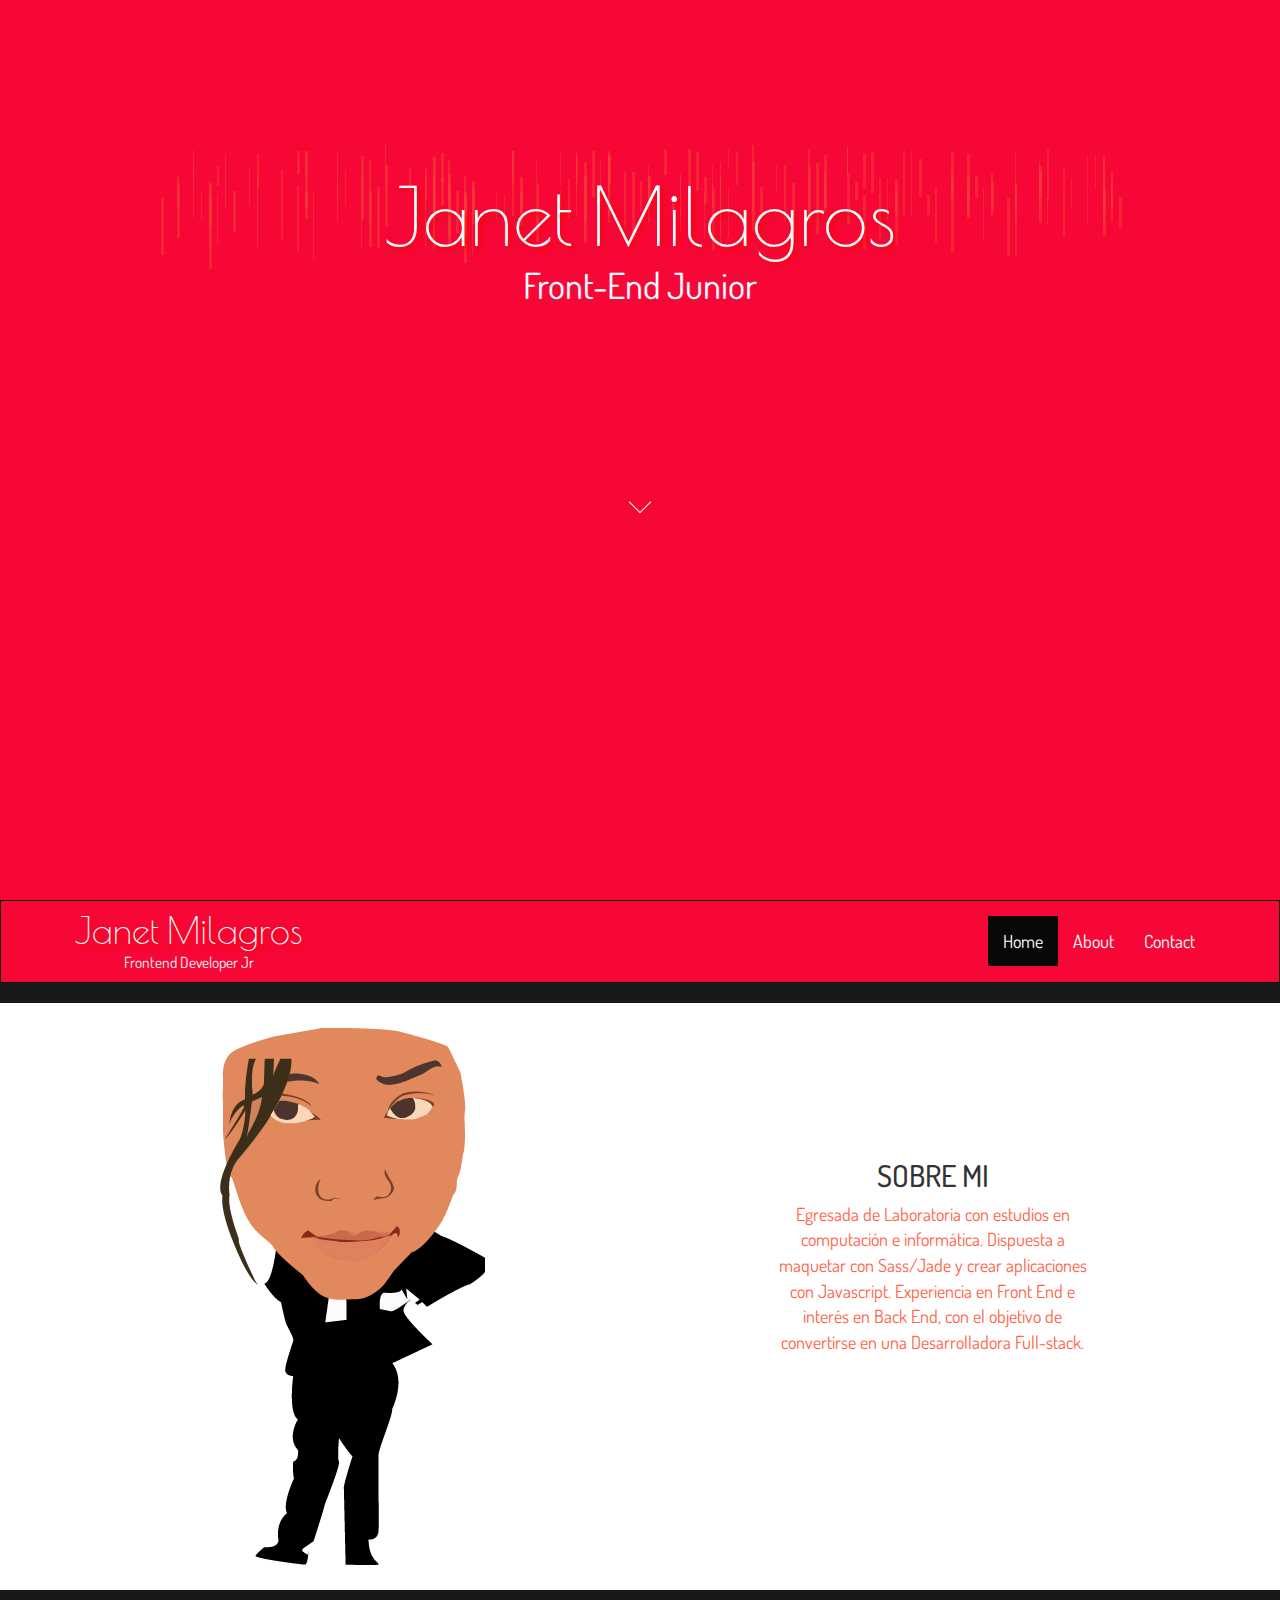
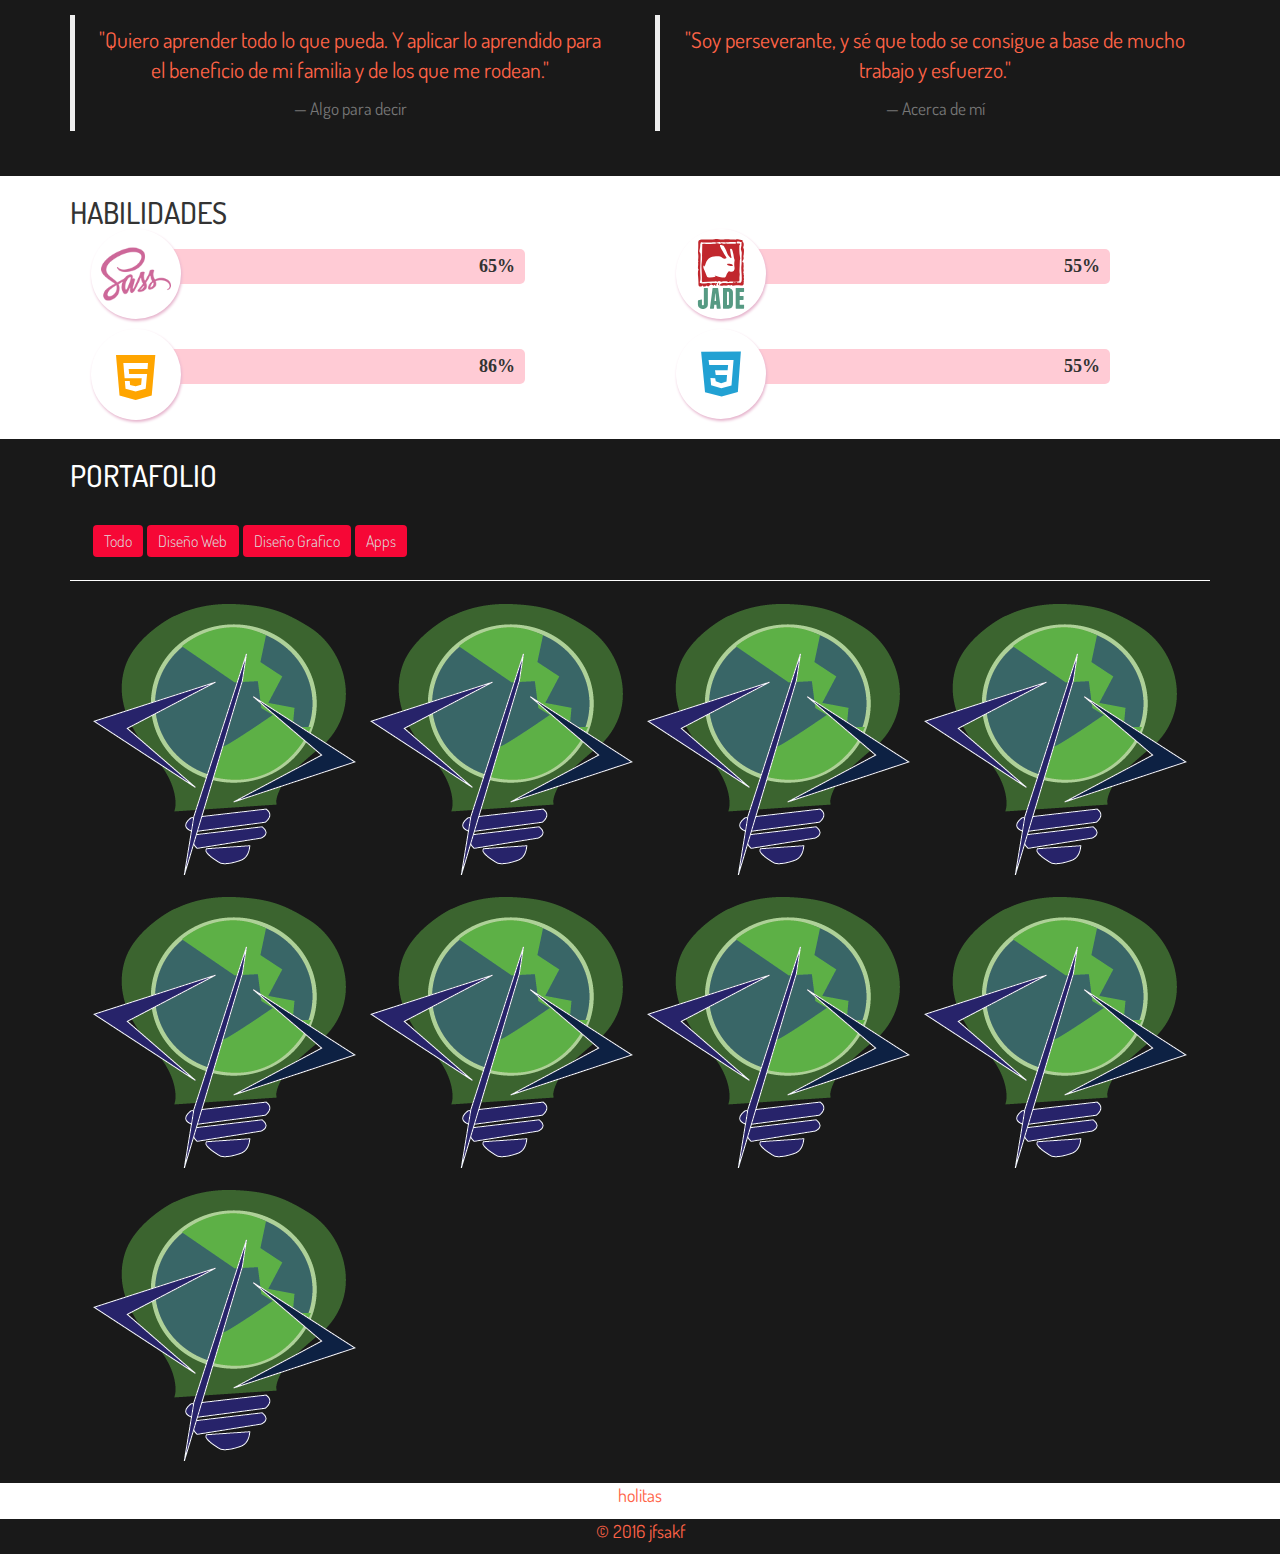
==== index.html @ a3347a66 "fontello" ====
<!DOCTYPE html>
<html lang="en">
  <head>
    <meta charset="UTF-8"/>
    <meta name="viewport" content="width=device-width,initial-scale=1.0,user-scalable=1.0, maximum-scale=1.0,minimum-scale=1.0"/>
    <title>Hola</title>
    <link rel="icon" type="image/png" href="assets/images/idea4.png"/>
    <link rel="stylesheet" href="assets/css/bootstrap.css"/>
    <link rel="stylesheet" href="assets/css/github.css"/>
    <link rel="stylesheet" href="assets/css/main.css"/>
  </head>
  <body data-spy="scroll" data-target=".navbar" data-offset="50">
    <div id="hero">
      <div class="fondocolor">
        <div class="container">
          <div class="row">
            <div class="col-md-12">
              <div class="hero-text text-center">
                <!--img#foco.white(src="assets/images/foco4.png", alt="")-->
                <h1 id="titulo" class="particletext lines">Janet <span>Milagros</span></h1>
                <P id="ocupacion">Front-End Junior</P>
                <div class="pd">
                  <div id="preloader6"><span></span><span></span><span></span><span></span></div>
                </div><a id="about" href="#aboutme" class="scroll-down nav-link"></a>
              </div>
            </div>
          </div>
        </div>
      </div>
    </div>
    <!-- Fixed navbar-->
    <div role="navigation" class="navbar navbar-inverse">
      <div class="container">
        <div class="navbar-header">
          <button type="button" data-toggle="collapse" data-target=".navbar-collapse" class="navbar-toggle"><span class="sr-only">Toggle navigation</span><span class="icon-bar"></span><span class="icon-bar"></span><span class="icon-bar"></span></button><a href="index.html" class="navbar-brand text-center"> 
            <h1 id="titulo">Janet <span>Milagros</span></h1><small>Frontend Developer Jr</small></a>
        </div>
        <div class="navbar-collapse collapse">
          <ul class="nav navbar-nav navbar-right">
            <li class="active"><a href="index.html">Home</a></li>
            <li><a href="#aboutme">About</a></li>
            <li><a href="#portfolio">Contact</a></li>
          </ul>
        </div>
      </div>
    </div>
    <div id="aboutme" class="pdt pdb">
      <div class="container">
        <div class="row">
          <div class="col-md-6"><img src="assets/images/jn.png" class="img-responsive"/></div>
          <div class="col-md-6">
            <div class="text text-center">
              <h2>SOBRE MI</h2>
              <p>Egresada de Laboratoria con estudios en computación e informática. Dispuesta a maquetar con Sass/Jade y crear aplicaciones con Javascript. Experiencia en Front End e interés en Back End, con el objetivo de convertirse en una Desarrolladora Full-stack.</p>
            </div>
          </div>
        </div>
      </div>
    </div>
    <div id="frase" class="text-center">
      <div class="container">
        <div class="row pdt pdb">
          <div class="col-md-6">
            <blockquote>
              <p>"Quiero aprender todo lo que pueda. Y aplicar lo aprendido para el beneficio de mi familia y de los que me rodean."</p><small>Algo para decir</small>
            </blockquote>
          </div>
          <div class="col-md-6">
            <blockquote>
              <p>"Soy perseverante, y sé que todo se consigue a base de mucho trabajo y esfuerzo."</p><small>Acerca de mí</small>
            </blockquote>
          </div>
        </div>
      </div>
    </div>
    <div id="skills" class="bck-white">
      <div class="container">
        <div class="row">
          <div class="col-md-12">
            <h2>HABILIDADES</h2>
          </div>
        </div>
        <div class="row">
          <div class="col-md-6">
            <div class="bar-1">
              <div data-width="65%" class="bar">
                <div class="bar-inner"></div>
                <div class="bar-percent">65%</div>
                <div href="" class="titleSkill"><img src="assets/images/sass-logo.png" alt="sass" class="i-skill"/></div>
              </div>
            </div>
          </div>
          <div class="col-md-6">
            <div class="bar-1">
              <div data-width="55%" class="bar">
                <div class="bar-inner"></div>
                <div class="bar-percent">55%</div>
                <div href="" class="titleSkill"><img src="assets/images/jade-logo.svg" alt="sass" class="i-skill"/></div>
              </div>
            </div>
          </div>
        </div>
        <div class="row">
          <div class="col-md-6">
            <div class="bar-1">
              <div data-width="86%" class="bar">
                <div class="bar-inner"></div>
                <div class="bar-percent">86%</div>
                <div href="" class="titleSkill"><span class="i-skill icon-html5"></span></div>
              </div>
            </div>
          </div>
          <div class="col-md-6">
            <div class="bar-1">
              <div data-width="55%" class="bar">
                <div class="bar-inner"></div>
                <div class="bar-percent">55%</div>
                <div href="" class="titleSkill"><img src="assets/images/css3.svg" alt="css3" class="i-skill css3img"/></div>
              </div>
            </div>
          </div>
        </div>
      </div>
    </div>
    <div id="portfolio">
      <div class="container">
        <div class="row">
          <div class="col-md-12">
            <h2>PORTAFOLIO</h2>
          </div>
        </div>
        <div class="row">
          <div class="col-md-12">
            <div id="portafolio">
              <div class="controls">
                <button data-filter="all" class="filter">Todo</button>
                <button data-filter=".category-1" class="filter">Diseño Web</button>
                <button data-filter=".category-2" class="filter">Diseño Grafico</button>
                <button data-filter=".category-3" class="filter">Apps</button>
              </div>
              <div id="containerin" class="containermixin">
                <div class="mix category-1"><img src="assets/images/foco3.png" alt="image"/></div>
                <div class="mix category-2"><img src="assets/images/foco3.png" alt="image"/></div>
                <div class="mix category-1"><img src="assets/images/foco3.png" alt="image"/></div>
                <div class="mix category-1"><img src="assets/images/foco3.png" alt="image"/></div>
                <div class="mix category-3"><img src="assets/images/foco3.png" alt="image"/></div>
                <div class="mix category-2"><img src="assets/images/foco3.png" alt="image"/></div>
                <div class="mix category-3"><img src="assets/images/foco3.png" alt="image"/></div>
                <div class="mix category-2"><img src="assets/images/foco3.png" alt="image"/></div>
                <div class="mix category-3"><img src="assets/images/foco3.png" alt="image"/></div>
              </div>
            </div>
          </div>
        </div>
      </div>
    </div>
    <div id="contactme" class="bck-white text-center">
      <div class="container">
        <div class="row">
          <div class="col-md-12">
            <p>holitas</p>
          </div>
        </div>
      </div>
    </div>
    <footer class="text-center">
      <div class="container">
        <div class="row">
          <div class="col-md-12">
            <p>© 2016 jfsakf </p><img src="assets/images/icon_top.png" alt="" class="scrollup"/>
          </div>
        </div>
      </div>
    </footer><a href="#hero" class="scrollup">Scroll</a>
    <script src="assets/js/jquery.js"></script>
    <script src="assets/js/bootstrap.js"></script>
    <script src="assets/js/jquery.mixitup.js"></script>
    <script src="assets/js/main.js"></script>
  </body>
</html>
---- assets/css/github.css ----
@font-face {
  font-family: 'github';
  src: url('../font/github.eot?7654752');
  src: url('../font/github.eot?7654752#iefix') format('embedded-opentype'),
       url('../font/github.woff2?7654752') format('woff2'),
       url('../font/github.woff?7654752') format('woff'),
       url('../font/github.ttf?7654752') format('truetype'),
       url('../font/github.svg?7654752#github') format('svg');
  font-weight: normal;
  font-style: normal;
}
/* Chrome hack: SVG is rendered more smooth in Windozze. 100% magic, uncomment if you need it. */
/* Note, that will break hinting! In other OS-es font will be not as sharp as it could be */
/*
@media screen and (-webkit-min-device-pixel-ratio:0) {
  @font-face {
    font-family: 'github';
    src: url('../font/github.svg?7654752#github') format('svg');
  }
}
*/
 
 [class^="icon-"]:before, [class*=" icon-"]:before {
  font-family: "github";
  font-style: normal;
  font-weight: normal;
  speak: none;
 
  display: inline-block;
  text-decoration: inherit;
  width: 1em;
  margin-right: .2em;
  text-align: center;
  /* opacity: .8; */
 
  /* For safety - reset parent styles, that can break glyph codes*/
  font-variant: normal;
  text-transform: none;
 
  /* fix buttons height, for twitter bootstrap */
  line-height: 1em;
 
  /* Animation center compensation - margins should be symmetric */
  /* remove if not needed */
  margin-left: .2em;
 
  /* you can be more comfortable with increased icons size */
  /* font-size: 120%; */
 
  /* Font smoothing. That was taken from TWBS */
  -webkit-font-smoothing: antialiased;
  -moz-osx-font-smoothing: grayscale;
 
  /* Uncomment for 3D effect */
  /* text-shadow: 1px 1px 1px rgba(127, 127, 127, 0.3); */
}
 
.icon-github:before { content: '\e800'; } /* '' */
.icon-twitter:before { content: '\e801'; } /* '' */
.icon-linkedin:before { content: '\e802'; } /* '' */
.icon-facebook:before { content: '\e803'; } /* '' */
.icon-gmail:before { content: '\e804'; } /* '' */
.icon-html5:before { content: '\e805'; } /* '' */
.icon-css3:before { content: '\e806'; } /* '' */
---- assets/css/main.css ----
@import url(https://fonts.googleapis.com/css?family=Poiret+One);
@import url(https://fonts.googleapis.com/css?family=Dosis:400,600,800,500,700);
* {
  margin: 0;
  padding: 0;
  box-sizing: border-box; }

body {
  background-color: #191919;
  font-family: 'Dosis', sans-serif;
  font-size: 18px; }

.pdt {
  padding-top: 25px; }

.pdb {
  padding-bottom: 25px; }

.bck-white {
  background-color: white; }

.pd {
  padding-top: 5%; }

#foco {
  opacity: .3; }

#titulo {
  color: white;
  font-family: 'Poiret One', cursive;
  font-size: 2em;
  text-shadow: 3px 3px 5px #f00;
  margin: 0; }

small {
  color: #F8F8F6; }

.hero-text {
  padding: 15%; }
  .hero-text #maquina {
    border: 1px solid tomato;
    padding: 3%;
    border-radius: 10px;
    font-size: 25px;
    color: #00A29D;
    margin: 10%;
    font-family: 'Poiret One', cursive;
    font-weight: 600; }
  .hero-text #titulo {
    font-size: 4.5em;
    z-index: 1000; }
  .hero-text #ocupacion {
    font-size: 2em;
    display: inline-block;
    color: white;
    text-shadow: 1px 0px #F92672; }

#portfolio {
  color: white; }
  #portfolio .containermixin {
    background-color: transparent; }
  #portfolio .controls {
    background-color: transparent;
    border-bottom: 1px solid white; }
  #portfolio button {
    background: #F60736; }
    #portfolio button:active {
      background: #333; }

CSS
.controls {
  padding: 2%;
  background: #333;
  color: #eee; }

button {
  display: inline-block;
  padding: .3em .7em;
  background: #666;
  border: 0;
  color: #ddd;
  font-size: 16px;
  font-weight: 300;
  border-radius: 4px;
  cursor: pointer; }

button.active {
  background: #68b8c4; }

button:focus {
  outline: 0 none; }

.containermixin {
  padding: 2% 2% 0;
  text-align: justify;
  font-size: 0.1px;
  background: #68b8c4; }

.containermixin:after {
  content: '';
  display: inline-block;
  width: 100%; }

.containermixin .mix {
  text-align: left;
  margin-bottom: 2%;
  display: none; }

.controls {
  padding: 2%;
  background: #333;
  color: #eee; }

button {
  display: inline-block;
  padding: .3em .7em;
  background: #666;
  border: 0;
  color: #ddd;
  font-size: 16px;
  font-weight: 300;
  border-radius: 4px;
  cursor: pointer; }

button.active {
  background: #68b8c4; }

button:focus {
  outline: 0 none; }

.containermixin {
  padding: 2% 2% 0;
  text-align: justify;
  font-size: 0.1px;
  background: #68b8c4; }

.containermixin:after {
  content: '';
  display: inline-block;
  width: 100%; }

.containermixin .mix {
  text-align: left;
  margin-bottom: 2%;
  display: none; }

.particletext {
  text-align: center;
  font-size: 48px;
  position: relative; }

.lines > .particle {
  position: absolute;
  z-index: -100;
  background-color: rgba(244, 67, 54, 0.5);
  animation: lines 3s linear infinite; }

@keyframes lines {
  0%, 50%, 100% {
    transform: translateY(0%); }
  25% {
    transform: translateY(100%); }
  75% {
    transform: translateY(-100%); } }
.scrollup {
  width: 40px;
  height: 40px;
  opacity: 0.3;
  position: fixed;
  bottom: 50px;
  right: 50px;
  display: none;
  text-indent: -9999px;
  background-image: url("../../assets/images/icon_top.png") no-repeat; }

#hero {
  background-image: url("../../assets/images/jn-01.jpg");
  background-color: #F60736;
  background-size: cover; }
  #hero .fondocolor {
    height: 100%; }

.navbar-inverse {
  background-color: #F60736;
  border-color: #080808;
  border-radius: 0; }

.navbar-brand {
  height: auto;
  padding: 10px 20px 10px; }

.navbar-right {
  padding-top: 15px;
  padding-bottom: 5px; }

.navbar-inverse .navbar-toggle {
  margin-top: 25px;
  border-color: transparent; }

.navbar-inverse .navbar-toggle .icon-bar {
  background-color: white; }

.navbar-inverse .navbar-nav > li > a {
  color: white; }
  .navbar-inverse .navbar-nav > li > a:hover {
    color: black; }

@-webkit-keyframes sdb {
  0% {
    opacity: 0; }
  30% {
    opacity: 1; }
  60% {
    box-shadow: 0 0 0 30px rgba(246, 7, 54, 0.3);
    opacity: 0; }
  100% {
    opacity: 0; } }
.scroll-down {
  display: block;
  position: absolute;
  bottom: 5%;
  left: 50%;
  color: #fff;
  -webkit-transform: translate(0, -50%);
  transform: translate(0, -50%);
  -webkit-transition: opacity 0.5s;
  -o-transition: opacity 0.5s;
  transition: opacity 0.5s; }
  .scroll-down:hover {
    opacity: 0.5; }
  .scroll-down::after {
    position: absolute;
    content: '';
    width: 16px;
    height: 16px;
    margin: -12px 0 0 -8px;
    border-left: 1px solid #fff;
    border-bottom: 1px solid #fff;
    -webkit-transform: rotate(-45deg);
    transform: rotate(-45deg);
    box-sizing: border-box; }
  .scroll-down::before {
    position: absolute;
    top: -22px;
    left: -22px;
    z-index: -1;
    content: '';
    width: 44px;
    height: 44px;
    box-shadow: 0 0 0 0 rgba(255, 255, 255, 0.1);
    border-radius: 100%;
    opacity: 0;
    -webkit-animation: sdb 3s infinite;
    animation: sdb 3s infinite;
    box-sizing: border-box; }

#about {
  background-color: #5e42a6;
  color: white; }

a:hover,
a:focus,
a:active,
a.active {
  color: #17d0d5; }

.navbar-brand:hover,
.navbar-brand:focus,
.navbar-brand:active,
.navbar-brand:active {
  color: #F60736;
  text-shadow: 6px 6px tomato; }

.navbar-default .navbar-nav > .active > a {
  border-radius: 0;
  color: #fff;
  background-color: #1ee2e7; }

.navbar-default .navbar-nav > .active > a:hover,
.navbar-default .navbar-nav > .active > a:focus {
  color: #fff;
  background-color: #17d0d5; }

/* --- Clase que agregaremos cuando el usuario haga scroll --- */
.navstatic {
  background-color: #F60736;
  padding: 4px 0px;
  -webkit-transition: background .5s ease-in-out,padding .5s ease-in-out;
  -moz-transition: background .5s ease-in-out,padding .5s ease-in-out;
  transition: background .5s ease-in-out,padding .5s ease-in-out; }

.menu-fixed {
  background-color: #FF5475;
  padding: 0px;
  position: fixed;
  z-index: 1000;
  top: 0;
  width: 100%;
  box-shadow: 0px 4px 3px rgba(0, 0, 0, 0.5); }

#aboutme {
  background-color: white; }
  #aboutme .text {
    padding: 20%; }
  #aboutme img {
    margin: auto; }

#frase blockquote {
  font-size: 1.2em; }

.bar {
  width: 90%;
  height: 35px;
  background-color: rgba(255, 84, 117, 0.3);
  border-radius: 5px;
  position: relative;
  transition: all 2s linear; }

.bar-1,
.my-skills {
  width: 80%;
  margin: 10px auto 25px;
  margin-bottom: 55px; }

.bar-inner {
  width: 0;
  height: 35px;
  line-height: 35px;
  background: #CD6799;
  border-radius: 5px 0 0 5px; }

.bar-percent {
  position: absolute;
  right: 10px;
  top: 5px;
  font-size: 18px;
  font-weight: bold;
  font-family: "sans-serif"; }

.bar {
  position: relative; }
  .bar .titleSkill {
    padding: 10px;
    margin: 5px;
    border-radius: 100%;
    box-shadow: 1px 2px 3px #e6b4cd;
    position: absolute;
    display: block;
    background: white;
    top: -25px;
    left: -40px; }
    .bar .titleSkill .i-skill {
      width: 70px;
      height: 70px; }
    .bar .titleSkill .css3img {
      width: 50px;
      height: 50px;
      margin: 10px; }
  .bar .icon-html5 {
    color: orange;
    font-size: 50px; }

p {
  color: tomato; }

@media screen and (max-width: 768px) {
  .hero-text {
    padding-top: 60%; }
    .hero-text p {
      font-size: 2.5em; } }

/*# sourceMappingURL=main.css.map */
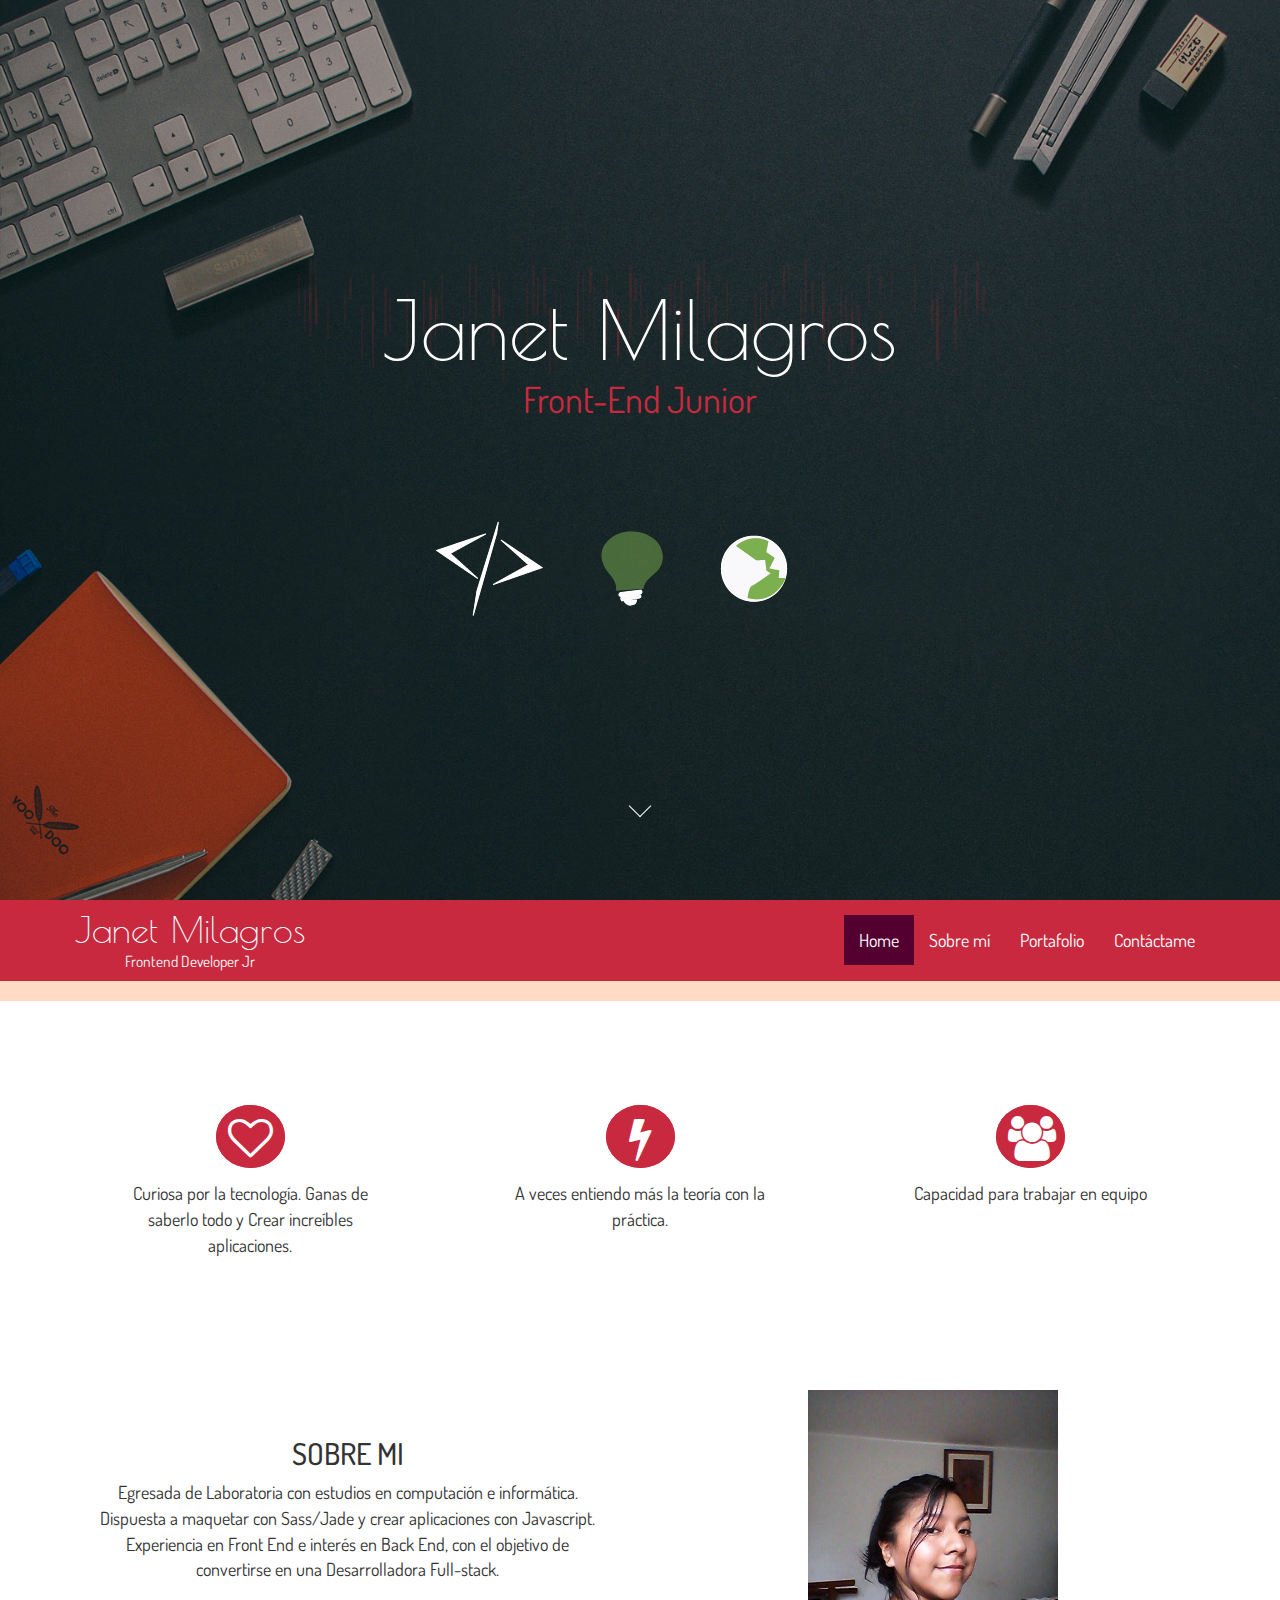
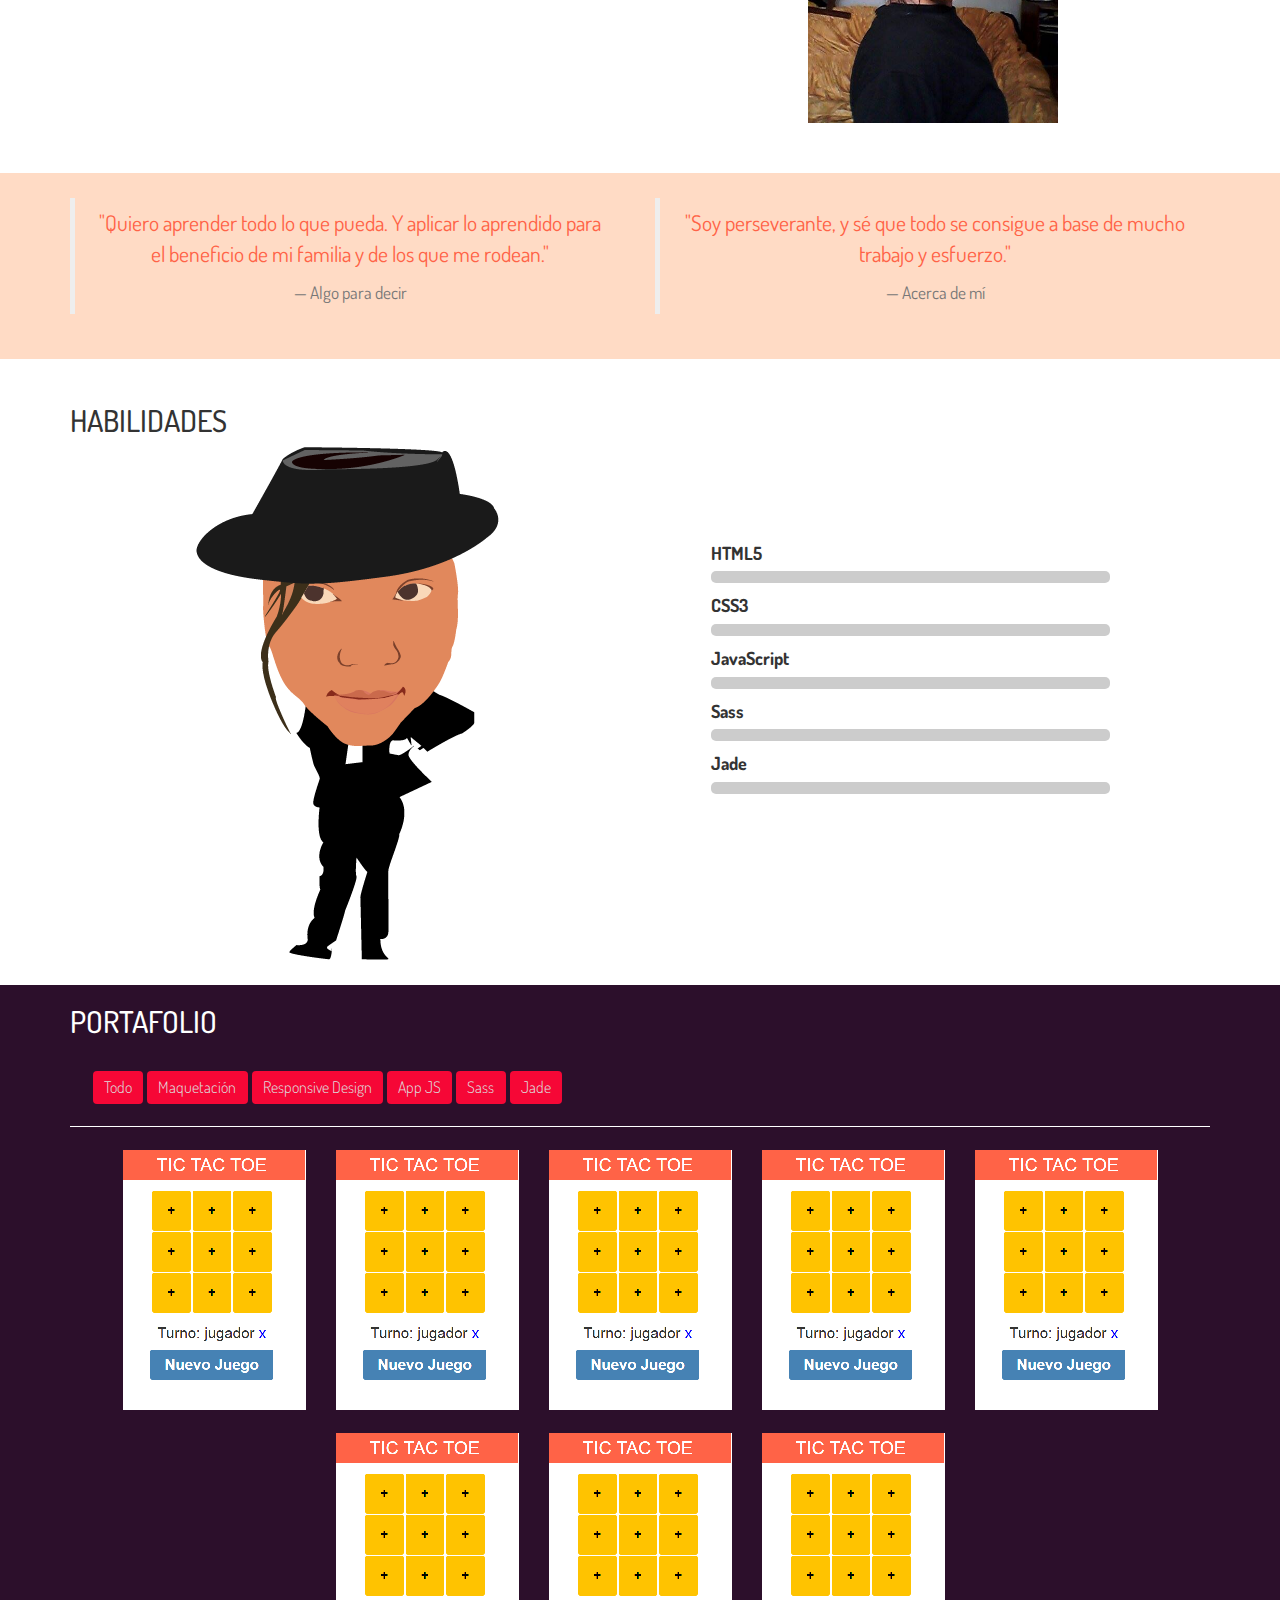
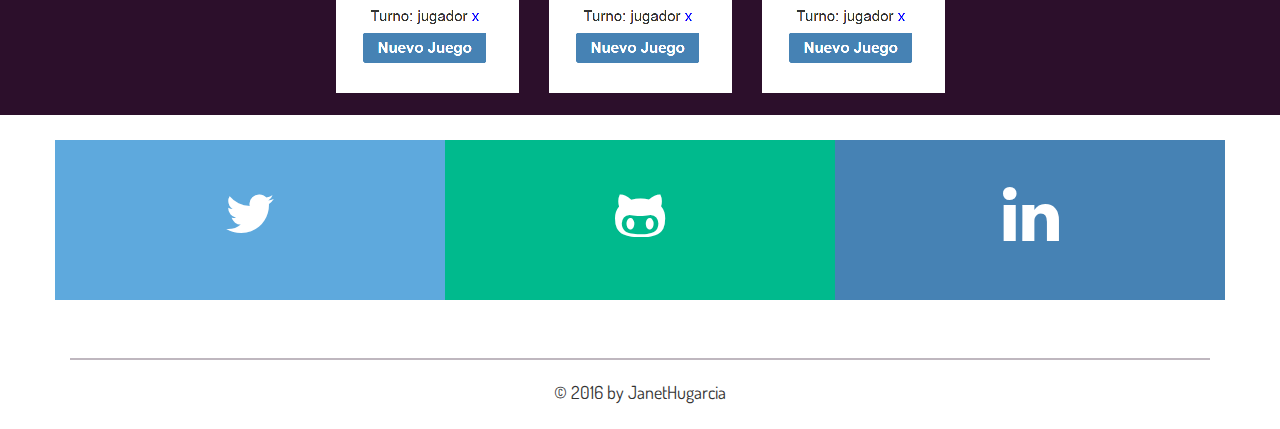
==== commit d6a9f51b: "falta fotos" ====
--- a/index.html
+++ b/index.html
@@ -3,10 +3,10 @@
   <head>
     <meta charset="UTF-8"/>
     <meta name="viewport" content="width=device-width,initial-scale=1.0,user-scalable=1.0, maximum-scale=1.0,minimum-scale=1.0"/>
-    <title>Hola</title>
+    <title>Janet Milagros</title>
     <link rel="icon" type="image/png" href="assets/images/idea4.png"/>
     <link rel="stylesheet" href="assets/css/bootstrap.css"/>
-    <link rel="stylesheet" href="assets/css/github.css"/>
+    <link rel="stylesheet" href="assets/css/fontello.css"/>
     <link rel="stylesheet" href="assets/css/main.css"/>
   </head>
   <body data-spy="scroll" data-target=".navbar" data-offset="50">
@@ -16,106 +16,127 @@
           <div class="row">
             <div class="col-md-12">
               <div class="hero-text text-center">
-                <!--img#foco.white(src="assets/images/foco4.png", alt="")-->
                 <h1 id="titulo" class="particletext lines">Janet <span>Milagros</span></h1>
                 <P id="ocupacion">Front-End Junior</P>
                 <div class="pd">
                   <div id="preloader6"><span></span><span></span><span></span><span></span></div>
-                </div><a id="about" href="#aboutme" class="scroll-down nav-link"></a>
-              </div>
-            </div>
-          </div>
-        </div>
-      </div>
+                </div>
+              </div>
+            </div>
+          </div>
+          <div class="row">
+            <div class="col-md-12">
+              <div class="idea text-center"><img src="assets/images/codigo.png" class="iconp"/><img src="assets/images/focoicono.png" class="iconp"/><img src="assets/images/mundoicono.png" class="iconp"/></div>
+            </div>
+          </div>
+        </div>
+      </div><a id="about" href="#aboutme" class="scroll-down nav-link"></a>
     </div>
     <!-- Fixed navbar-->
     <div role="navigation" class="navbar navbar-inverse">
       <div class="container">
         <div class="navbar-header">
-          <button type="button" data-toggle="collapse" data-target=".navbar-collapse" class="navbar-toggle"><span class="sr-only">Toggle navigation</span><span class="icon-bar"></span><span class="icon-bar"></span><span class="icon-bar"></span></button><a href="index.html" class="navbar-brand text-center"> 
+          <button type="button" data-toggle="collapse" data-target=".navbar-collapse" class="navbar-toggle"><span class="sr-only">Toggle navigation</span><span class="icon-bar"></span><span class="icon-bar"></span><span class="icon-bar"></span></button><a href="index.html" class="navbar-brand text-center">
             <h1 id="titulo">Janet <span>Milagros</span></h1><small>Frontend Developer Jr</small></a>
         </div>
         <div class="navbar-collapse collapse">
           <ul class="nav navbar-nav navbar-right">
             <li class="active"><a href="index.html">Home</a></li>
-            <li><a href="#aboutme">About</a></li>
-            <li><a href="#portfolio">Contact</a></li>
+            <li><a href="#aboutme">Sobre mí</a></li>
+            <li><a href="#portfolio">Portafolio</a></li>
+            <li><a href="#contactme">Contáctame</a></li>
           </ul>
         </div>
       </div>
     </div>
     <div id="aboutme" class="pdt pdb">
       <div class="container">
-        <div class="row">
-          <div class="col-md-6"><img src="assets/images/jn.png" class="img-responsive"/></div>
+        <div class="row pdt pdb">
+          <div class="col-md-4">
+            <div class="i-principal"><span class="icono icon-heart-empty"></span>
+              <p>Curiosa por la tecnología. Ganas de saberlo todo y Crear increíbles aplicaciones.</p>
+            </div>
+          </div>
+          <div class="col-md-4">
+            <div class="i-principal"><span class="icono icon-flash"></span>
+              <p>A veces entiendo más la teoría con la práctica.</p>
+            </div>
+          </div>
+          <div class="col-md-4">
+            <div class="i-principal"><span class="icono icon-users"></span>
+              <p>Capacidad para trabajar en equipo</p>
+            </div>
+          </div>
+        </div>
+        <div class="row pdb">
           <div class="col-md-6">
             <div class="text text-center">
               <h2>SOBRE MI</h2>
               <p>Egresada de Laboratoria con estudios en computación e informática. Dispuesta a maquetar con Sass/Jade y crear aplicaciones con Javascript. Experiencia en Front End e interés en Back End, con el objetivo de convertirse en una Desarrolladora Full-stack.</p>
             </div>
           </div>
+          <div class="col-md-6"><img src="assets/images/foto.jpg" class="img-responsive user"/></div>
         </div>
       </div>
     </div>
     <div id="frase" class="text-center">
-      <div class="container">
-        <div class="row pdt pdb">
+      <div class="fondocolor">
+        <div class="container">
+          <div class="row pdt pdb">
+            <div class="col-md-6">
+              <blockquote>
+                <p>"Quiero aprender todo lo que pueda. Y aplicar lo aprendido para el beneficio de mi familia y de los que me rodean."</p><small>Algo para decir</small>
+              </blockquote>
+            </div>
+            <div class="col-md-6">
+              <blockquote>
+                <p>"Soy perseverante, y sé que todo se consigue a base de mucho trabajo y esfuerzo."</p><small>Acerca de mí</small>
+              </blockquote>
+            </div>
+          </div>
+        </div>
+      </div>
+    </div>
+    <div id="skills" class="bck-white pdt pdb">
+      <div class="container">
+        <div class="row">
+          <div class="col-md-12">
+            <h2>HABILIDADES</h2>
+          </div>
+        </div>
+        <div class="row">
+          <div class="col-md-6"><img src="assets/images/janet.png" class="img-responsive"/></div>
           <div class="col-md-6">
-            <blockquote>
-              <p>"Quiero aprender todo lo que pueda. Y aplicar lo aprendido para el beneficio de mi familia y de los que me rodean."</p><small>Algo para decir</small>
-            </blockquote>
-          </div>
-          <div class="col-md-6">
-            <blockquote>
-              <p>"Soy perseverante, y sé que todo se consigue a base de mucho trabajo y esfuerzo."</p><small>Acerca de mí</small>
-            </blockquote>
-          </div>
-        </div>
-      </div>
-    </div>
-    <div id="skills" class="bck-white">
-      <div class="container">
-        <div class="row">
-          <div class="col-md-12">
-            <h2>HABILIDADES</h2>
-          </div>
-        </div>
-        <div class="row">
-          <div class="col-md-6">
-            <div class="bar-1">
-              <div data-width="65%" class="bar">
-                <div class="bar-inner"></div>
-                <div class="bar-percent">65%</div>
-                <div href="" class="titleSkill"><img src="assets/images/sass-logo.png" alt="sass" class="i-skill"/></div>
-              </div>
-            </div>
-          </div>
-          <div class="col-md-6">
-            <div class="bar-1">
-              <div data-width="55%" class="bar">
-                <div class="bar-inner"></div>
-                <div class="bar-percent">55%</div>
-                <div href="" class="titleSkill"><img src="assets/images/jade-logo.svg" alt="sass" class="i-skill"/></div>
-              </div>
-            </div>
-          </div>
-        </div>
-        <div class="row">
-          <div class="col-md-6">
-            <div class="bar-1">
-              <div data-width="86%" class="bar">
-                <div class="bar-inner"></div>
-                <div class="bar-percent">86%</div>
-                <div href="" class="titleSkill"><span class="i-skill icon-html5"></span></div>
-              </div>
-            </div>
-          </div>
-          <div class="col-md-6">
-            <div class="bar-1">
-              <div data-width="55%" class="bar">
-                <div class="bar-inner"></div>
-                <div class="bar-percent">55%</div>
-                <div href="" class="titleSkill"><img src="assets/images/css3.svg" alt="css3" class="i-skill css3img"/></div>
+            <div class="table-skill">
+              <div class="bar-1">
+                <label>HTML5</label>
+                <div data-width="65%" class="bar">
+                  <div class="bar-inner"></div>
+                </div>
+              </div>
+              <div class="bar-1">
+                <label>CSS3</label>
+                <div data-width="55%" class="bar">
+                  <div class="bar-inner"></div>
+                </div>
+              </div>
+              <div class="bar-1">
+                <label>JavaScript</label>
+                <div data-width="86%" class="bar">
+                  <div class="bar-inner"></div>
+                </div>
+              </div>
+              <div class="bar-1">
+                <label>Sass</label>
+                <div data-width="55%" class="bar">
+                  <div class="bar-inner"></div>
+                </div>
+              </div>
+              <div class="bar-1">
+                <label>Jade</label>
+                <div data-width="55%" class="bar">
+                  <div class="bar-inner"></div>
+                </div>
               </div>
             </div>
           </div>
@@ -134,32 +155,33 @@
             <div id="portafolio">
               <div class="controls">
                 <button data-filter="all" class="filter">Todo</button>
-                <button data-filter=".category-1" class="filter">Diseño Web</button>
-                <button data-filter=".category-2" class="filter">Diseño Grafico</button>
-                <button data-filter=".category-3" class="filter">Apps</button>
-              </div>
-              <div id="containerin" class="containermixin">
-                <div class="mix category-1"><img src="assets/images/foco3.png" alt="image"/></div>
-                <div class="mix category-2"><img src="assets/images/foco3.png" alt="image"/></div>
-                <div class="mix category-1"><img src="assets/images/foco3.png" alt="image"/></div>
-                <div class="mix category-1"><img src="assets/images/foco3.png" alt="image"/></div>
-                <div class="mix category-3"><img src="assets/images/foco3.png" alt="image"/></div>
-                <div class="mix category-2"><img src="assets/images/foco3.png" alt="image"/></div>
-                <div class="mix category-3"><img src="assets/images/foco3.png" alt="image"/></div>
-                <div class="mix category-2"><img src="assets/images/foco3.png" alt="image"/></div>
-                <div class="mix category-3"><img src="assets/images/foco3.png" alt="image"/></div>
-              </div>
-            </div>
-          </div>
-        </div>
-      </div>
-    </div>
-    <div id="contactme" class="bck-white text-center">
-      <div class="container">
-        <div class="row">
-          <div class="col-md-12">
-            <p>holitas</p>
-          </div>
+                <button data-filter=".category-1" class="filter">Maquetación</button>
+                <button data-filter=".category-2" class="filter">Responsive Design</button>
+                <button data-filter=".category-3" class="filter">App JS</button>
+                <button data-filter=".category-4" class="filter">Sass</button>
+                <button data-filter=".category-5" class="filter">Jade</button>
+              </div>
+              <div id="containerin" class="containermixin row">
+                <div class="mix category-3"><img src="assets/images/tictactoemin.png" alt="image" class="img-responsive"/></div>
+                <div class="mix category-2"><img src="assets/images/tictactoemin.png" alt="image" class="img-responsive"/></div>
+                <div class="mix category-3"><img src="assets/images/tictactoemin.png" alt="image" class="img-responsive"/></div>
+                <div class="mix category-5"><img src="assets/images/tictactoemin.png" alt="image" class="img-responsive"/></div>
+                <div class="mix category-4"><img src="assets/images/tictactoemin.png" alt="image" class="img-responsive"/></div>
+                <div class="mix category-4"><img src="assets/images/tictactoemin.png" alt="image" class="img-responsive"/></div>
+                <div class="mix category-3"><img src="assets/images/tictactoemin.png" alt="image" class="img-responsive"/></div>
+                <div class="mix category-2"><img src="assets/images/tictactoemin.png" alt="image" class="img-responsive"/></div>
+              </div>
+            </div>
+          </div>
+        </div>
+      </div>
+    </div>
+    <div id="contactme" class="bck-white text-center pdb pdt">
+      <div class="container">
+        <div class="row">
+          <div class="col-md-4 twitter"><a href="#" class="red-social"><span class="icon-twitter"></span></a></div>
+          <div class="col-md-4 github"><a href="#" class="red-social"><span class="icon-github"></span></a></div>
+          <div class="col-md-4 linkedin"><a href="#" class="red-social"><span class="icon-linkedin"></span></a></div>
         </div>
       </div>
     </div>
@@ -167,7 +189,8 @@
       <div class="container">
         <div class="row">
           <div class="col-md-12">
-            <p>© 2016 jfsakf </p><img src="assets/images/icon_top.png" alt="" class="scrollup"/>
+            <hr/>
+            <p>© 2016 by JanetHugarcia</p><img src="assets/images/icon_top.png" alt="" class="scrollup"/>
           </div>
         </div>
       </div>
--- a/assets/css/fontello.css
+++ b/assets/css/fontello.css
@@ -0,0 +1,65 @@
+@font-face {
+  font-family: 'fontello';
+  src: url('../font/fontello.eot?94431229');
+  src: url('../font/fontello.eot?94431229#iefix') format('embedded-opentype'),
+       url('../font/fontello.woff2?94431229') format('woff2'),
+       url('../font/fontello.woff?94431229') format('woff'),
+       url('../font/fontello.ttf?94431229') format('truetype'),
+       url('../font/fontello.svg?94431229#fontello') format('svg');
+  font-weight: normal;
+  font-style: normal;
+}
+/* Chrome hack: SVG is rendered more smooth in Windozze. 100% magic, uncomment if you need it. */
+/* Note, that will break hinting! In other OS-es font will be not as sharp as it could be */
+/*
+@media screen and (-webkit-min-device-pixel-ratio:0) {
+  @font-face {
+    font-family: 'fontello';
+    src: url('../font/fontello.svg?94431229#fontello') format('svg');
+  }
+}
+*/
+ 
+ [class^="icon-"]:before, [class*=" icon-"]:before {
+  font-family: "fontello";
+  font-style: normal;
+  font-weight: normal;
+  speak: none;
+ 
+  display: inline-block;
+  text-decoration: inherit;
+  width: 1em;
+  margin-right: .2em;
+  text-align: center;
+  /* opacity: .8; */
+ 
+  /* For safety - reset parent styles, that can break glyph codes*/
+  font-variant: normal;
+  text-transform: none;
+ 
+  /* fix buttons height, for twitter bootstrap */
+  line-height: 1em;
+ 
+  /* Animation center compensation - margins should be symmetric */
+  /* remove if not needed */
+  margin-left: .2em;
+ 
+  /* you can be more comfortable with increased icons size */
+  /* font-size: 120%; */
+ 
+  /* Font smoothing. That was taken from TWBS */
+  -webkit-font-smoothing: antialiased;
+  -moz-osx-font-smoothing: grayscale;
+ 
+  /* Uncomment for 3D effect */
+  /* text-shadow: 1px 1px 1px rgba(127, 127, 127, 0.3); */
+}
+ 
+.icon-twitter:before { content: '\e800'; } /* '' */
+.icon-facebook:before { content: '\e801'; } /* '' */
+.icon-github:before { content: '\e802'; } /* '' */
+.icon-gmail:before { content: '\e803'; } /* '' */
+.icon-users:before { content: '\e804'; } /* '' */
+.icon-flash:before { content: '\e805'; } /* '' */
+.icon-heart-empty:before { content: '\e806'; } /* '' */
+.icon-linkedin:before { content: '\e807'; } /* '' */--- a/assets/css/main.css
+++ b/assets/css/main.css
@@ -1,14 +1,23 @@
 @import url(https://fonts.googleapis.com/css?family=Poiret+One);
 @import url(https://fonts.googleapis.com/css?family=Dosis:400,600,800,500,700);
+@font-face {
+  font-family: 'NovaLight';
+  src: url("../../assets/fonts/ProximaNova-Light.otf"); }
+@font-face {
+  font-family: 'NovaRegular';
+  src: url("../../assets/fonts/Proxima Nova Alt Regular.otf"); }
+@font-face {
+  font-family: 'Poiret';
+  src: url("../../assets/fonts/PoiretOne-Regular.otf"); }
 * {
   margin: 0;
   padding: 0;
   box-sizing: border-box; }
 
 body {
-  background-color: #191919;
   font-family: 'Dosis', sans-serif;
-  font-size: 18px; }
+  font-size: 18px;
+  background-color: #FFDBC5; }
 
 .pdt {
   padding-top: 25px; }
@@ -27,33 +36,29 @@
 
 #titulo {
   color: white;
-  font-family: 'Poiret One', cursive;
-  font-size: 2em;
-  text-shadow: 3px 3px 5px #f00;
+  font-family: 'Poiret', cursive;
   margin: 0; }
 
 small {
   color: #F8F8F6; }
 
-.hero-text {
-  padding: 15%; }
-  .hero-text #maquina {
-    border: 1px solid tomato;
-    padding: 3%;
-    border-radius: 10px;
-    font-size: 25px;
-    color: #00A29D;
-    margin: 10%;
-    font-family: 'Poiret One', cursive;
-    font-weight: 600; }
-  .hero-text #titulo {
-    font-size: 4.5em;
-    z-index: 1000; }
-  .hero-text #ocupacion {
-    font-size: 2em;
-    display: inline-block;
-    color: white;
-    text-shadow: 1px 0px #F92672; }
+#hero {
+  background-image: url("../../assets/images/ciudad.jpg");
+  background-attachment: fixed;
+  background-size: cover; }
+  #hero .fondocolor {
+    height: 100%;
+    background-color: rgba(0, 0, 0, 0.3); }
+    #hero .fondocolor .hero-text {
+      padding: 25% 25% 5% 25%; }
+      #hero .fondocolor .hero-text #titulo {
+        font-size: 4.5em;
+        z-index: 1000; }
+      #hero .fondocolor .hero-text #ocupacion {
+        font-size: 2em;
+        color: #C8293F; }
+    #hero .fondocolor .idea .iconp {
+      margin-right: 5%; }
 
 #portfolio {
   color: white; }
@@ -66,144 +71,6 @@
     background: #F60736; }
     #portfolio button:active {
       background: #333; }
-
-CSS
-.controls {
-  padding: 2%;
-  background: #333;
-  color: #eee; }
-
-button {
-  display: inline-block;
-  padding: .3em .7em;
-  background: #666;
-  border: 0;
-  color: #ddd;
-  font-size: 16px;
-  font-weight: 300;
-  border-radius: 4px;
-  cursor: pointer; }
-
-button.active {
-  background: #68b8c4; }
-
-button:focus {
-  outline: 0 none; }
-
-.containermixin {
-  padding: 2% 2% 0;
-  text-align: justify;
-  font-size: 0.1px;
-  background: #68b8c4; }
-
-.containermixin:after {
-  content: '';
-  display: inline-block;
-  width: 100%; }
-
-.containermixin .mix {
-  text-align: left;
-  margin-bottom: 2%;
-  display: none; }
-
-.controls {
-  padding: 2%;
-  background: #333;
-  color: #eee; }
-
-button {
-  display: inline-block;
-  padding: .3em .7em;
-  background: #666;
-  border: 0;
-  color: #ddd;
-  font-size: 16px;
-  font-weight: 300;
-  border-radius: 4px;
-  cursor: pointer; }
-
-button.active {
-  background: #68b8c4; }
-
-button:focus {
-  outline: 0 none; }
-
-.containermixin {
-  padding: 2% 2% 0;
-  text-align: justify;
-  font-size: 0.1px;
-  background: #68b8c4; }
-
-.containermixin:after {
-  content: '';
-  display: inline-block;
-  width: 100%; }
-
-.containermixin .mix {
-  text-align: left;
-  margin-bottom: 2%;
-  display: none; }
-
-.particletext {
-  text-align: center;
-  font-size: 48px;
-  position: relative; }
-
-.lines > .particle {
-  position: absolute;
-  z-index: -100;
-  background-color: rgba(244, 67, 54, 0.5);
-  animation: lines 3s linear infinite; }
-
-@keyframes lines {
-  0%, 50%, 100% {
-    transform: translateY(0%); }
-  25% {
-    transform: translateY(100%); }
-  75% {
-    transform: translateY(-100%); } }
-.scrollup {
-  width: 40px;
-  height: 40px;
-  opacity: 0.3;
-  position: fixed;
-  bottom: 50px;
-  right: 50px;
-  display: none;
-  text-indent: -9999px;
-  background-image: url("../../assets/images/icon_top.png") no-repeat; }
-
-#hero {
-  background-image: url("../../assets/images/jn-01.jpg");
-  background-color: #F60736;
-  background-size: cover; }
-  #hero .fondocolor {
-    height: 100%; }
-
-.navbar-inverse {
-  background-color: #F60736;
-  border-color: #080808;
-  border-radius: 0; }
-
-.navbar-brand {
-  height: auto;
-  padding: 10px 20px 10px; }
-
-.navbar-right {
-  padding-top: 15px;
-  padding-bottom: 5px; }
-
-.navbar-inverse .navbar-toggle {
-  margin-top: 25px;
-  border-color: transparent; }
-
-.navbar-inverse .navbar-toggle .icon-bar {
-  background-color: white; }
-
-.navbar-inverse .navbar-nav > li > a {
-  color: white; }
-  .navbar-inverse .navbar-nav > li > a:hover {
-    color: black; }
 
 @-webkit-keyframes sdb {
   0% {
@@ -218,7 +85,7 @@
 .scroll-down {
   display: block;
   position: absolute;
-  bottom: 5%;
+  bottom: 10%;
   left: 50%;
   color: #fff;
   -webkit-transform: translate(0, -50%);
@@ -258,6 +125,65 @@
   background-color: #5e42a6;
   color: white; }
 
+.particletext {
+  text-align: center;
+  font-size: 48px;
+  position: relative; }
+
+.lines > .particle {
+  position: absolute;
+  z-index: -100;
+  background-color: rgba(200, 41, 63, 0.1);
+  animation: lines 3s linear infinite; }
+
+@keyframes lines {
+  0%, 50%, 100% {
+    transform: translateY(0%); }
+  25% {
+    transform: translateY(100%); }
+  75% {
+    transform: translateY(-100%); } }
+.scrollup {
+  width: 40px;
+  height: 40px;
+  opacity: 0.3;
+  position: fixed;
+  bottom: 50px;
+  right: 50px;
+  display: none;
+  text-indent: -9999px;
+  background-image: url("../../assets/images/icon_top.png") no-repeat; }
+
+.navbar-inverse {
+  background-color: #C8293F;
+  border: none;
+  border-radius: 0; }
+
+.navbar-brand {
+  height: auto;
+  padding: 10px 20px 10px; }
+
+.navbar-right {
+  padding-top: 15px;
+  padding-bottom: 5px; }
+
+.navbar-inverse .navbar-toggle {
+  margin-top: 25px;
+  border-color: transparent; }
+  .navbar-inverse .navbar-toggle:hover {
+    background-color: #530030; }
+
+.navbar-inverse .navbar-toggle .icon-bar {
+  background-color: white; }
+
+.navbar-inverse .navbar-nav > .active > a, .navbar-inverse .navbar-nav > .active > a:hover {
+  background-color: #530030; }
+
+.navbar-inverse .navbar-nav > li > a {
+  color: white; }
+  .navbar-inverse .navbar-nav > li > a:hover {
+    color: #FDE9DE; }
+
 a:hover,
 a:focus,
 a:active,
@@ -268,8 +194,7 @@
 .navbar-brand:focus,
 .navbar-brand:active,
 .navbar-brand:active {
-  color: #F60736;
-  text-shadow: 6px 6px tomato; }
+  color: #FF5C55; }
 
 .navbar-default .navbar-nav > .active > a {
   border-radius: 0;
@@ -283,35 +208,70 @@
 
 /* --- Clase que agregaremos cuando el usuario haga scroll --- */
 .navstatic {
-  background-color: #F60736;
+  background-color: #C8293F;
   padding: 4px 0px;
   -webkit-transition: background .5s ease-in-out,padding .5s ease-in-out;
   -moz-transition: background .5s ease-in-out,padding .5s ease-in-out;
   transition: background .5s ease-in-out,padding .5s ease-in-out; }
 
 .menu-fixed {
-  background-color: #FF5475;
+  background-color: #C8293F;
   padding: 0px;
   position: fixed;
   z-index: 1000;
   top: 0;
   width: 100%;
-  box-shadow: 0px 4px 3px rgba(0, 0, 0, 0.5); }
+  box-shadow: 0px 4px 3px rgba(0, 0, 0, 0.5);
+  -webkit-transition: background .5s ease-in-out,padding .5s ease-in-out;
+  -moz-transition: background .5s ease-in-out,padding .5s ease-in-out;
+  transition: background .5s ease-in-out,padding .5s ease-in-out; }
 
 #aboutme {
   background-color: white; }
   #aboutme .text {
-    padding: 20%; }
+    padding: 5%; }
+  #aboutme .user {
+    width: 250px;
+    height: auto; }
   #aboutme img {
     margin: auto; }
 
-#frase blockquote {
-  font-size: 1.2em; }
+.icono {
+  font-size: 2.5em;
+  color: white;
+  background-color: #C8293F;
+  border-radius: 50%;
+  border: 3px solid #C8293F; }
+  .icono:hover {
+    background-color: white;
+    border-color: white;
+    color: #C8293F;
+    transition: all .8s;
+    box-shadow: 0px 3px rgba(255, 219, 197, 0.9); }
+
+.i-principal {
+  padding: 15%;
+  text-align: center;
+  margin-bottom: 14px;
+  height: 300px; }
+  .i-principal p {
+    margin-top: 5%; }
+
+#frase {
+  color: tomato; }
+  #frase blockquote {
+    font-size: 1.2em; }
+
+#skills img {
+  margin: 0 auto; }
+
+.table-skill {
+  padding: 15% 0; }
 
 .bar {
   width: 90%;
-  height: 35px;
-  background-color: rgba(255, 84, 117, 0.3);
+  height: 12px;
+  background-color: #ccc;
   border-radius: 5px;
   position: relative;
   transition: all 2s linear; }
@@ -319,54 +279,129 @@
 .bar-1,
 .my-skills {
   width: 80%;
-  margin: 10px auto 25px;
-  margin-bottom: 55px; }
+  margin: 10px auto; }
 
 .bar-inner {
   width: 0;
-  height: 35px;
+  height: 12px;
   line-height: 35px;
-  background: #CD6799;
+  background: #C6273B;
   border-radius: 5px 0 0 5px; }
 
-.bar-percent {
-  position: absolute;
-  right: 10px;
-  top: 5px;
-  font-size: 18px;
-  font-weight: bold;
-  font-family: "sans-serif"; }
-
-.bar {
-  position: relative; }
-  .bar .titleSkill {
-    padding: 10px;
-    margin: 5px;
-    border-radius: 100%;
-    box-shadow: 1px 2px 3px #e6b4cd;
-    position: absolute;
+#portfolio {
+  background-color: #2C0F2B; }
+  #portfolio img {
+    margin: 0 15px; }
+
+.controls {
+  padding: 2%;
+  background: #333;
+  color: #eee; }
+
+button {
+  display: inline-block;
+  padding: .3em .7em;
+  background: #666;
+  border: 0;
+  color: #ddd;
+  font-size: 16px;
+  font-weight: 300;
+  border-radius: 4px;
+  cursor: pointer; }
+
+button.active {
+  background: #68b8c4; }
+
+button:focus {
+  outline: 0 none; }
+
+.containermixin {
+  padding: 2% 2% 0;
+  text-align: justify;
+  font-size: 0.1px;
+  background: #68b8c4; }
+
+.containermixin:after {
+  content: '';
+  display: inline-block;
+  width: 100%; }
+
+.containermixin .mix {
+  text-align: left;
+  margin-bottom: 2%;
+  display: none; }
+
+.controls {
+  padding: 2%;
+  background: #333;
+  color: #eee; }
+
+button {
+  display: inline-block;
+  padding: .3em .7em;
+  background: #666;
+  border: 0;
+  color: #ddd;
+  font-size: 16px;
+  font-weight: 300;
+  border-radius: 4px;
+  cursor: pointer; }
+
+button.active {
+  background: #68b8c4; }
+
+button:focus {
+  outline: 0 none; }
+
+.containermixin {
+  padding: 2% 2% 0;
+  text-align: center;
+  font-size: 0.1px;
+  background: #68b8c4; }
+
+.containermixin:after {
+  content: '';
+  display: inline-block;
+  width: 100%; }
+
+.containermixin .mix {
+  text-align: left;
+  margin-bottom: 2%;
+  display: none; }
+
+#contactme .col-md-4:hover {
+  opacity: .3;
+  transition: 2s; }
+#contactme .red-social {
+  display: block;
+  width: 250px;
+  height: 160px;
+  margin: 0 auto; }
+  #contactme .red-social span {
     display: block;
-    background: white;
-    top: -25px;
-    left: -40px; }
-    .bar .titleSkill .i-skill {
-      width: 70px;
-      height: 70px; }
-    .bar .titleSkill .css3img {
-      width: 50px;
-      height: 50px;
-      margin: 10px; }
-  .bar .icon-html5 {
-    color: orange;
-    font-size: 50px; }
-
-p {
-  color: tomato; }
+    font-size: 3em;
+    padding-top: 34px;
+    color: white; }
+#contactme .twitter {
+  background-color: #5EA9DD; }
+#contactme .github {
+  background-color: #00BA8D; }
+#contactme .linkedin {
+  background-color: steelblue; }
+
+footer {
+  padding: 1%;
+  background-color: white; }
+  footer hr {
+    border: 1px solid rgba(44, 15, 43, 0.3); }
 
 @media screen and (max-width: 768px) {
-  .hero-text {
-    padding-top: 60%; }
-    .hero-text p {
-      font-size: 2.5em; } }
+  #hero .fondocolor .hero-text {
+    padding: 70% 15% 0%; }
+    #hero .fondocolor .hero-text #titulo {
+      font-size: 3em; }
+
+  .navbar-inverse .navbar-brand #titulo {
+    font-size: 1.5em; } }
 
 /*# sourceMappingURL=main.css.map */
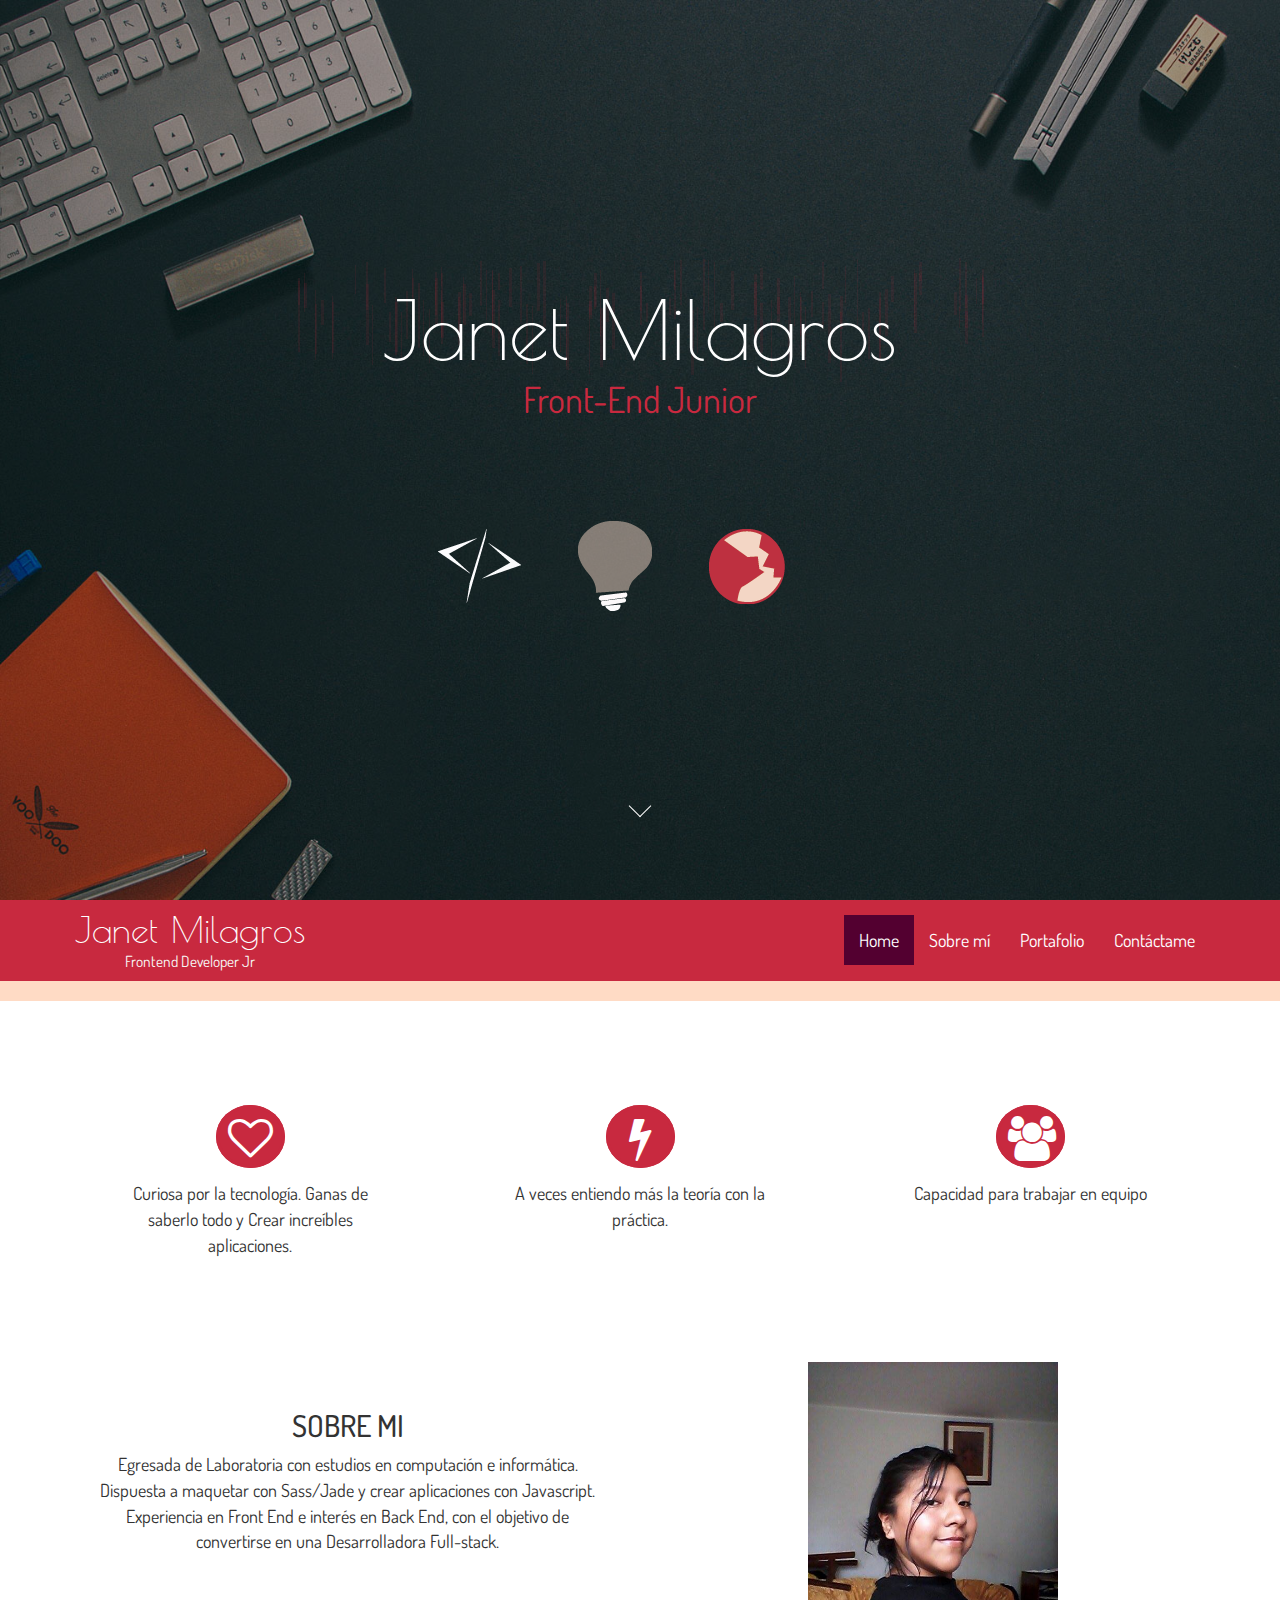
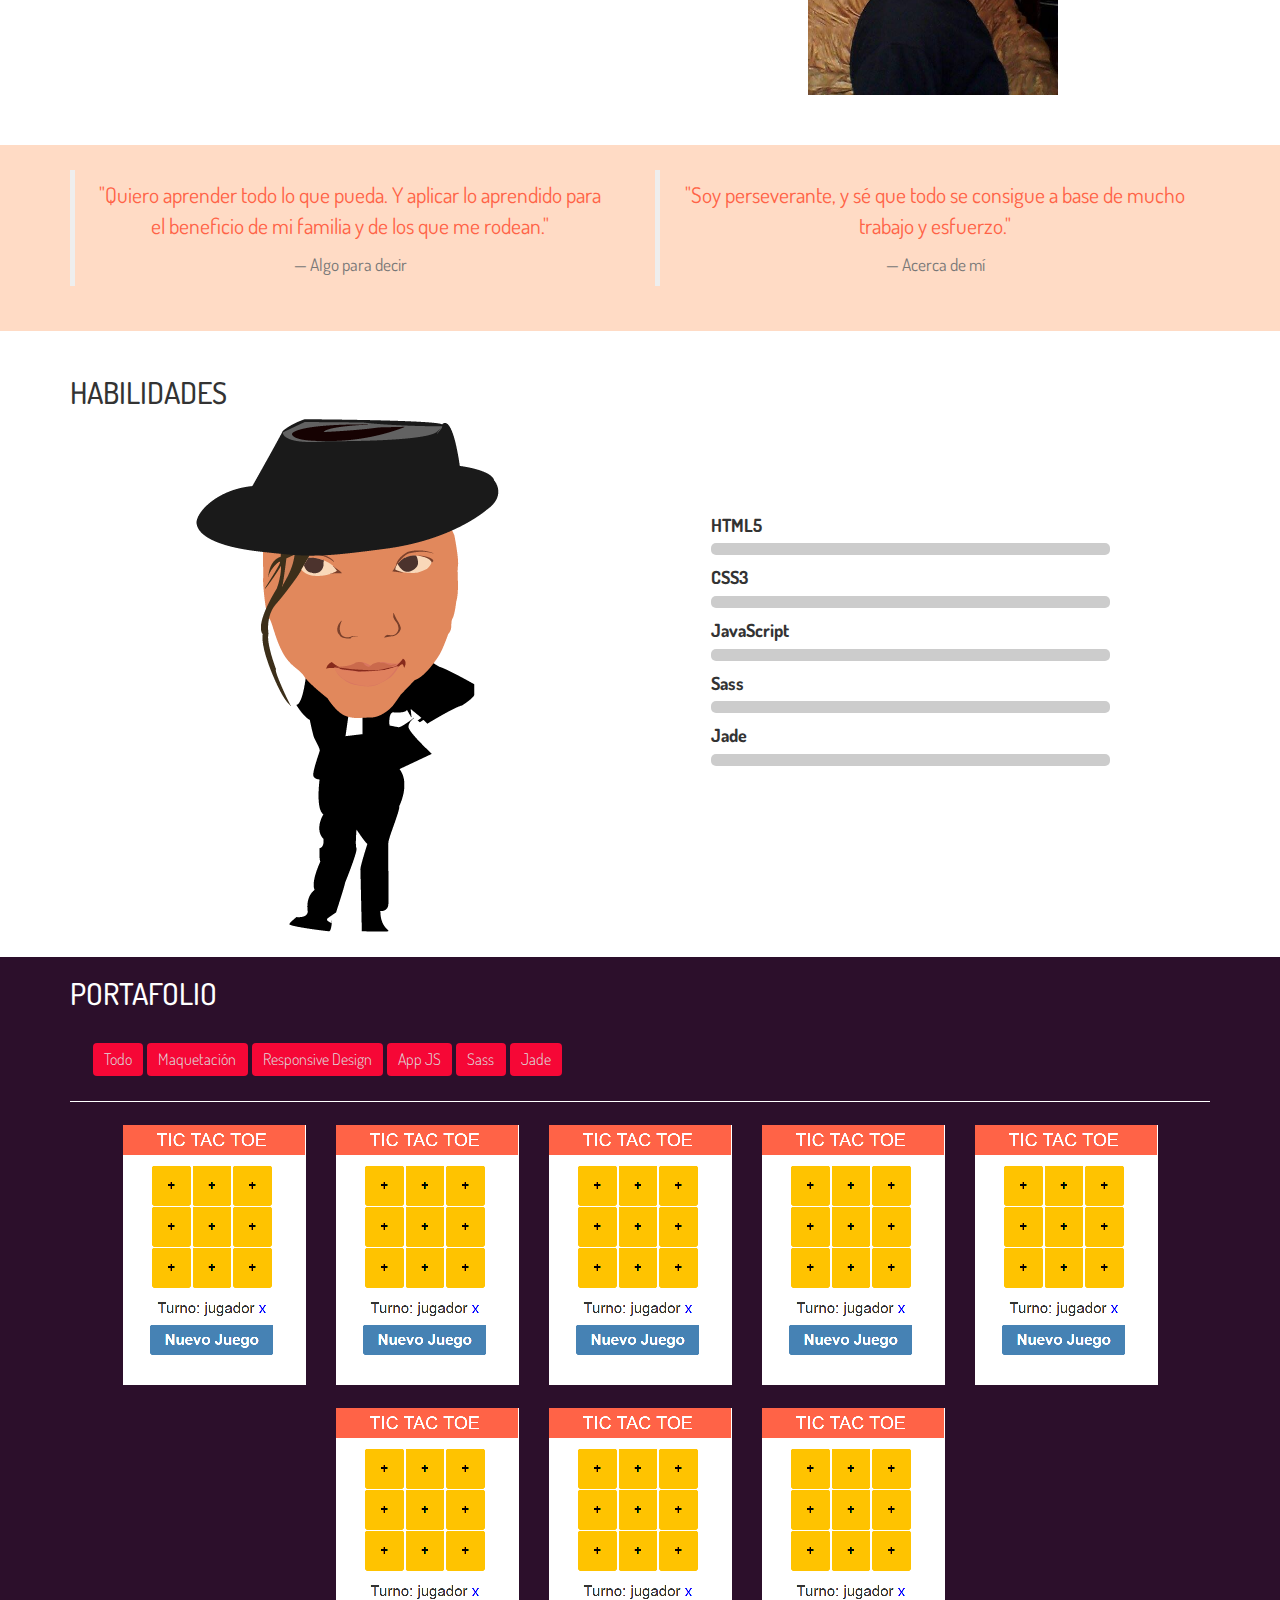
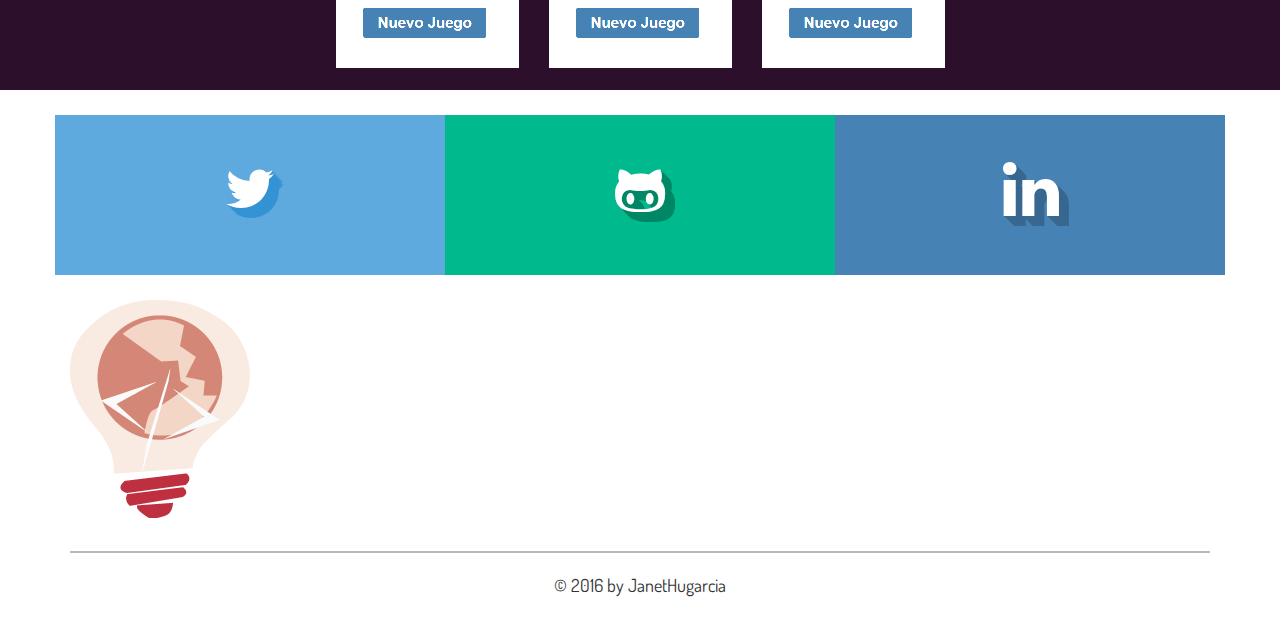
==== commit 64747479: "modal" ====
--- a/index.html
+++ b/index.html
@@ -162,19 +162,23 @@
                 <button data-filter=".category-5" class="filter">Jade</button>
               </div>
               <div id="containerin" class="containermixin row">
-                <div class="mix category-3"><img src="assets/images/tictactoemin.png" alt="image" class="img-responsive"/></div>
-                <div class="mix category-2"><img src="assets/images/tictactoemin.png" alt="image" class="img-responsive"/></div>
-                <div class="mix category-3"><img src="assets/images/tictactoemin.png" alt="image" class="img-responsive"/></div>
-                <div class="mix category-5"><img src="assets/images/tictactoemin.png" alt="image" class="img-responsive"/></div>
-                <div class="mix category-4"><img src="assets/images/tictactoemin.png" alt="image" class="img-responsive"/></div>
-                <div class="mix category-4"><img src="assets/images/tictactoemin.png" alt="image" class="img-responsive"/></div>
-                <div class="mix category-3"><img src="assets/images/tictactoemin.png" alt="image" class="img-responsive"/></div>
-                <div class="mix category-2"><img src="assets/images/tictactoemin.png" alt="image" class="img-responsive"/></div>
-              </div>
-            </div>
-          </div>
-        </div>
-      </div>
+                <div class="mix category-3"><a href="#img1" class="mostrarmodal"><img src="assets/images/tictactoemin.png" alt="image" class="img-responsive"/></a></div>
+                <div class="mix category-2"><a href="#"><img src="assets/images/tictactoemin.png" alt="image" class="img-responsive"/></a></div>
+                <div class="mix category-3"><a href="#"><img src="assets/images/tictactoemin.png" alt="image" class="img-responsive"/></a></div>
+                <div class="mix category-5"><a href="#"><img src="assets/images/tictactoemin.png" alt="image" class="img-responsive"/></a></div>
+                <div class="mix category-4"><a href="#"><img src="assets/images/tictactoemin.png" alt="image" class="img-responsive"/></a></div>
+                <div class="mix category-4"><a href="#"><img src="assets/images/tictactoemin.png" alt="image" class="img-responsive"/></a></div>
+                <div class="mix category-3"><a href="#"><img src="assets/images/tictactoemin.png" alt="image" class="img-responsive"/></a></div>
+                <div class="mix category-2"><a href="#"><img src="assets/images/tictactoemin.png" alt="image" class="img-responsive"/></a></div>
+              </div>
+            </div>
+          </div>
+        </div>
+      </div>
+    </div>
+    <div id="img1" class="modal">
+      <h1>Imagen 1</h1>
+      <div class="imagen"><a href="">&#60;</a><a href=""> <img src="assets/images/tictactoemin.png" alt="image"/></a><a href="">></a></div><span class="cerrar">x</span>
     </div>
     <div id="contactme" class="bck-white text-center pdb pdt">
       <div class="container">
@@ -182,6 +186,13 @@
           <div class="col-md-4 twitter"><a href="#" class="red-social"><span class="icon-twitter"></span></a></div>
           <div class="col-md-4 github"><a href="#" class="red-social"><span class="icon-github"></span></a></div>
           <div class="col-md-4 linkedin"><a href="#" class="red-social"><span class="icon-linkedin"></span></a></div>
+        </div>
+      </div>
+    </div>
+    <div class="esencia">
+      <div class="container">
+        <div class="row">
+          <div class="col-md-12 text-center"><img src="assets/images/foco.png" alt="" class="img-responsive"/></div>
         </div>
       </div>
     </div>
@@ -199,5 +210,6 @@
     <script src="assets/js/bootstrap.js"></script>
     <script src="assets/js/jquery.mixitup.js"></script>
     <script src="assets/js/main.js"></script>
+    <script src="assets/js/modal.js"></script>
   </body>
 </html>--- a/assets/css/main.css
+++ b/assets/css/main.css
@@ -154,6 +154,59 @@
   text-indent: -9999px;
   background-image: url("../../assets/images/icon_top.png") no-repeat; }
 
+.modal {
+  display: none;
+  position: fixed;
+  background: rgba(0, 0, 0, 0.8);
+  top: 0;
+  left: 0;
+  width: 100%;
+  height: 100%; }
+  .modal h3 {
+    color: #fff;
+    font-size: 30px;
+    text-align: center;
+    margin: 15px 0; }
+
+.modalvisible {
+  display: block; }
+
+.imagen {
+  width: 100%;
+  height: 50%;
+  display: flex;
+  justify-content: center;
+  align-items: center; }
+  .imagen a {
+    color: #fff;
+    font-size: 40px;
+    text-decoration: none;
+    margin: 0 10px; }
+    .imagen a:nth-child(2) {
+      margin: 0;
+      height: 100%;
+      flex-shrink: 2; }
+  .imagen img {
+    width: 500px;
+    height: 100%;
+    max-width: 100%;
+    border: 7px solid #fff;
+    box-sizing: border-box; }
+
+.cerrar {
+  display: block;
+  background: #fff;
+  width: 25px;
+  height: 25px;
+  margin: 15px auto;
+  text-align: center;
+  text-decoration: none;
+  font-size: 25px;
+  color: #000;
+  border-radius: 50%;
+  line-height: 25px;
+  cursor: pointer; }
+
 .navbar-inverse {
   background-color: #C8293F;
   border: none;
@@ -252,8 +305,7 @@
 .i-principal {
   padding: 15%;
   text-align: center;
-  margin-bottom: 14px;
-  height: 300px; }
+  margin-bottom: 14px; }
   .i-principal p {
     margin-top: 5%; }
 
@@ -369,14 +421,17 @@
   margin-bottom: 2%;
   display: none; }
 
+.filter {
+  margin-bottom: 3px; }
+
 #contactme .col-md-4:hover {
-  opacity: .3;
+  background-color: #FFDBC5;
   transition: 2s; }
 #contactme .red-social {
   display: block;
-  width: 250px;
   height: 160px;
-  margin: 0 auto; }
+  margin: 0 auto;
+  overflow: hidden; }
   #contactme .red-social span {
     display: block;
     font-size: 3em;
@@ -384,10 +439,19 @@
     color: white; }
 #contactme .twitter {
   background-color: #5EA9DD; }
+  #contactme .twitter span {
+    text-shadow: 1px 1px #3493d4, 1px 1px #3493d4, 2px 2px #3493d4, 3px 3px #3493d4, 4px 4px #3493d4, 5px 5px #3493d4, 6px 6px #3493d4, 7px 7px #3493d4, 8px 8px #3493d4, 9px 9px #3493d4, 10px 10px #3493d4; }
 #contactme .github {
   background-color: #00BA8D; }
+  #contactme .github span {
+    text-shadow: 1px 1px #008766, 1px 1px #008766, 2px 2px #008766, 3px 3px #008766, 4px 4px #008766, 5px 5px #008766, 6px 6px #008766, 7px 7px #008766, 8px 8px #008766, 9px 9px #008766, 10px 10px #008766; }
 #contactme .linkedin {
   background-color: steelblue; }
+  #contactme .linkedin span {
+    text-shadow: 1px 1px #38678f, 1px 1px #38678f, 2px 2px #38678f, 3px 3px #38678f, 4px 4px #38678f, 5px 5px #38678f, 6px 6px #38678f, 7px 7px #38678f, 8px 8px #38678f, 9px 9px #38678f, 10px 10px #38678f; }
+
+.esencia {
+  background-color: white; }
 
 footer {
   padding: 1%;
@@ -397,11 +461,17 @@
 
 @media screen and (max-width: 768px) {
   #hero .fondocolor .hero-text {
-    padding: 70% 15% 0%; }
+    padding: 70% 10% 0%; }
     #hero .fondocolor .hero-text #titulo {
       font-size: 3em; }
 
   .navbar-inverse .navbar-brand #titulo {
-    font-size: 1.5em; } }
+    font-size: 1.3em; }
+
+  .navbar-inverse .navbar-toggle {
+    margin-top: 15px; } }
+@media screen and (max-width: 992px) {
+  .i-principal {
+    padding: 15% 15% 0%; } }
 
 /*# sourceMappingURL=main.css.map */
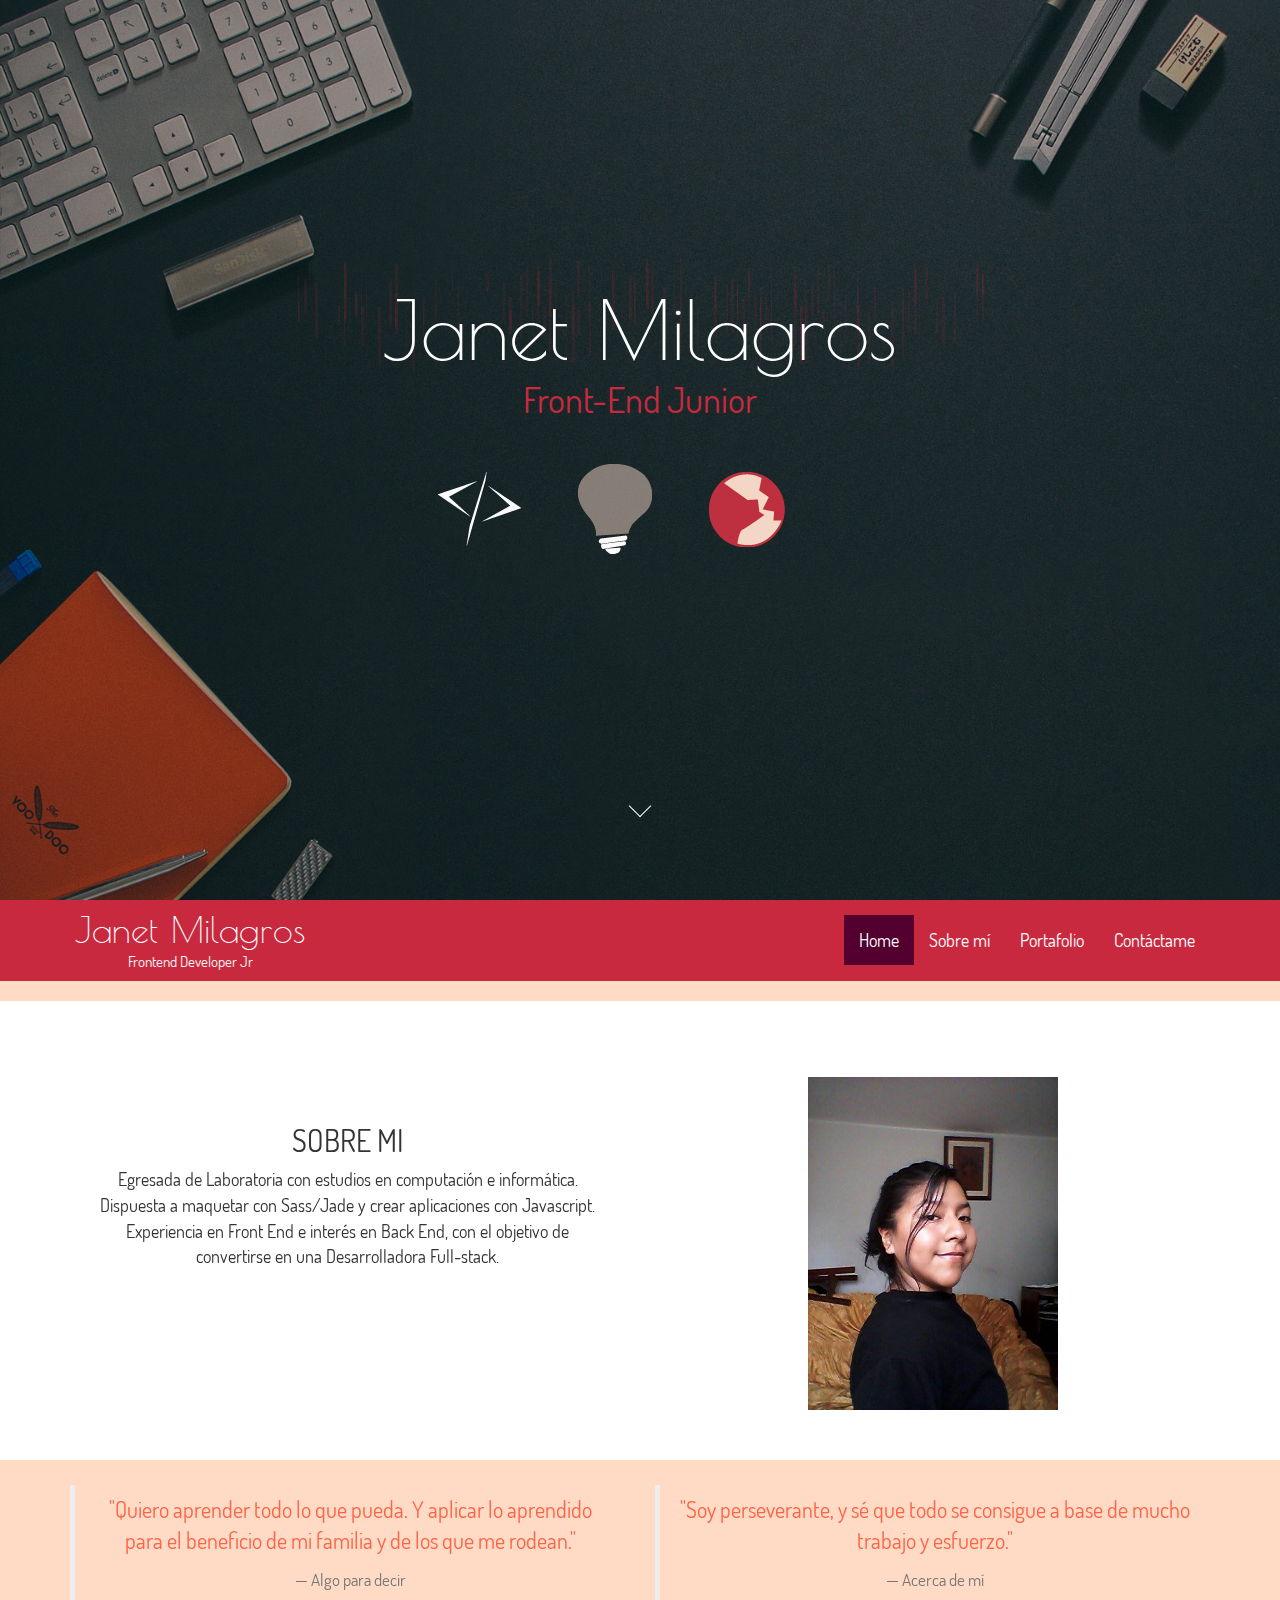
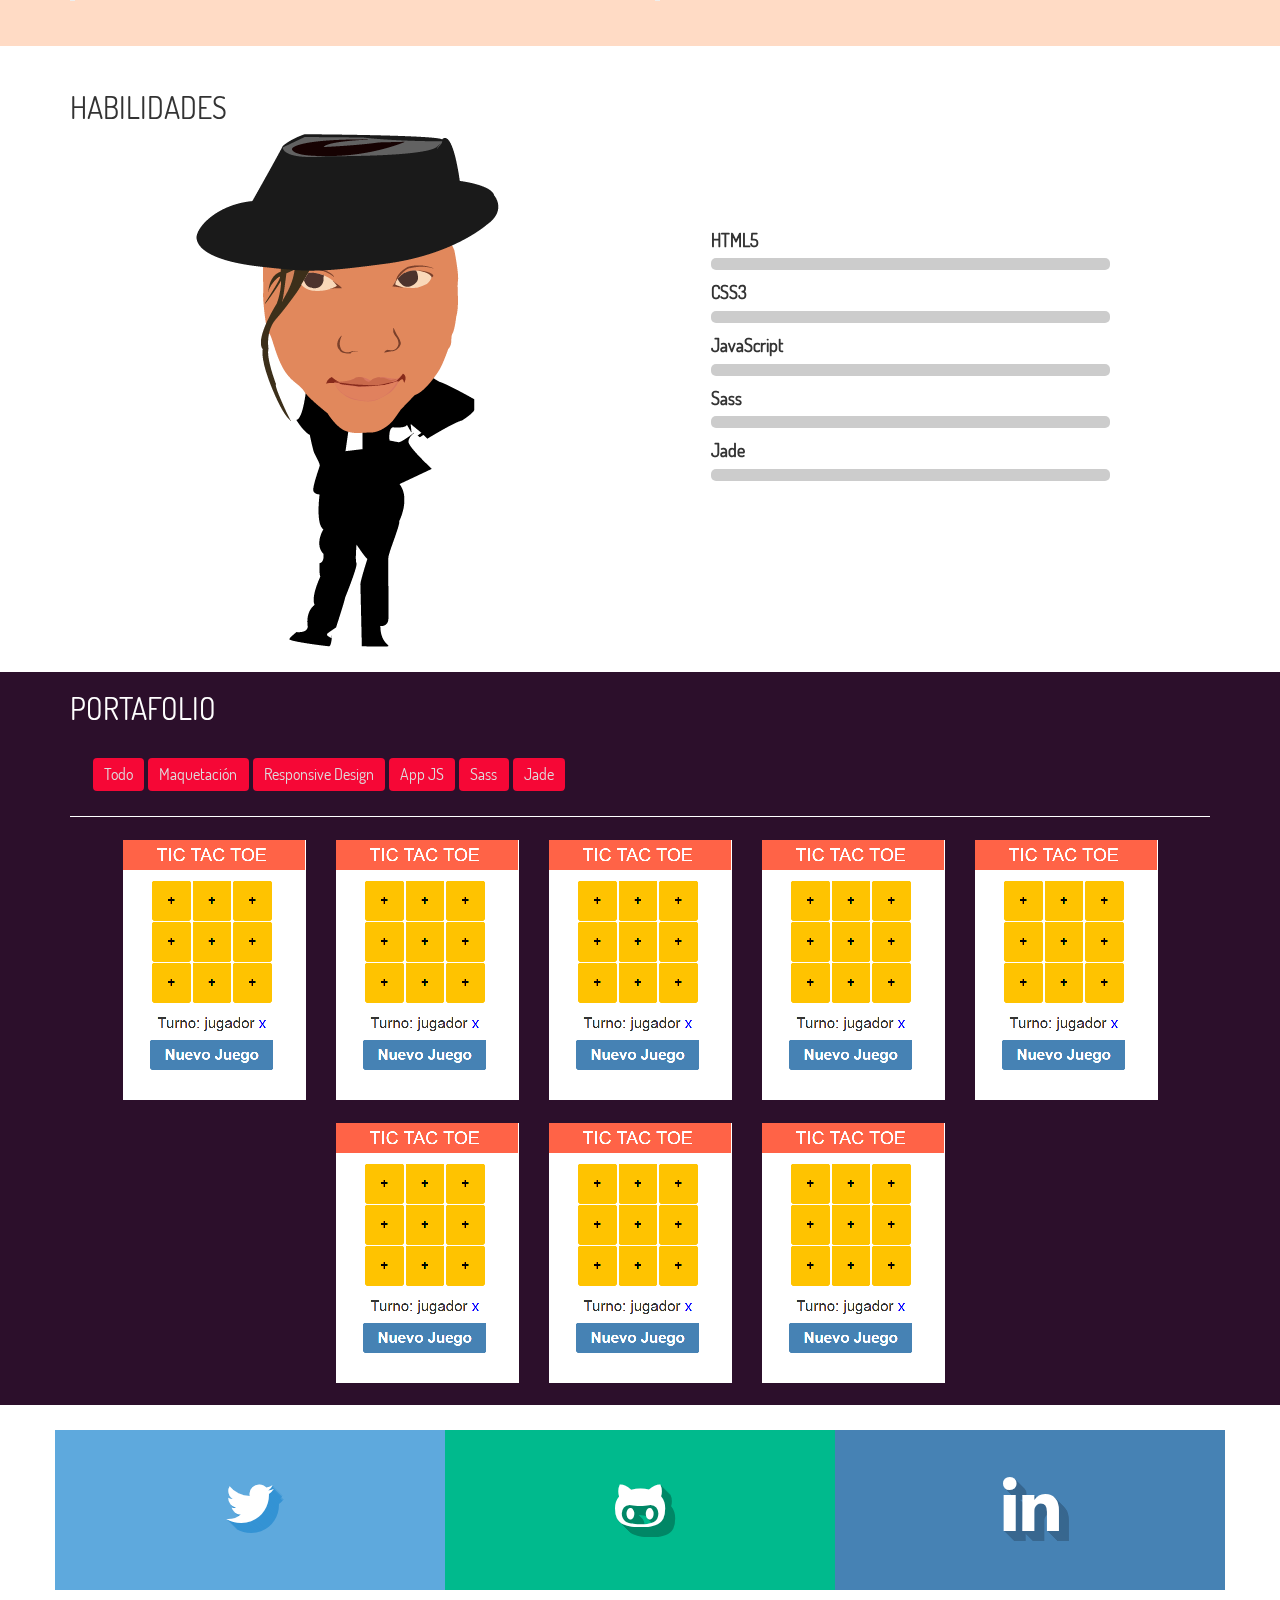
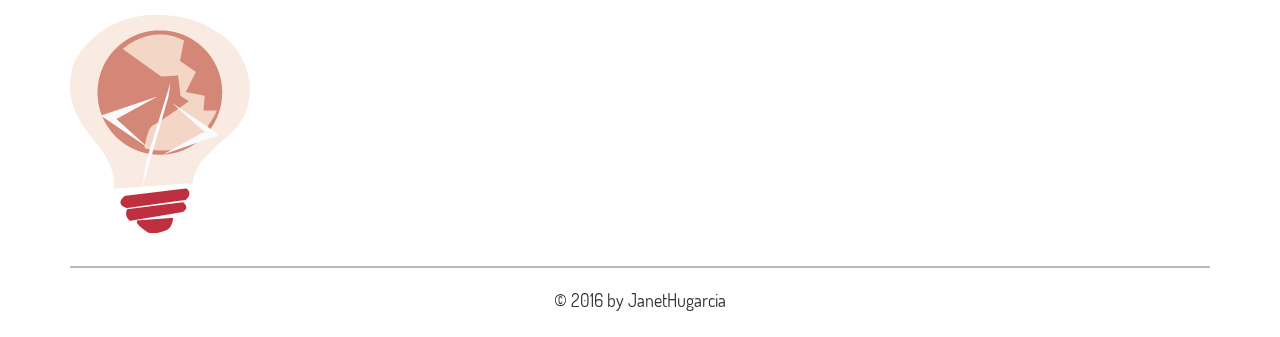
==== commit dcfd16c8: "sin modal" ====
--- a/index.html
+++ b/index.html
@@ -7,6 +7,7 @@
     <link rel="icon" type="image/png" href="assets/images/idea4.png"/>
     <link rel="stylesheet" href="assets/css/bootstrap.css"/>
     <link rel="stylesheet" href="assets/css/fontello.css"/>
+    <link rel="stylesheet" href="assets/css/animate.css"/>
     <link rel="stylesheet" href="assets/css/main.css"/>
   </head>
   <body data-spy="scroll" data-target=".navbar" data-offset="50">
@@ -53,17 +54,17 @@
       <div class="container">
         <div class="row pdt pdb">
           <div class="col-md-4">
-            <div class="i-principal"><span class="icono icon-heart-empty"></span>
+            <div class="i-principal hidden"><span class="icono icon-heart-empty"></span>
               <p>Curiosa por la tecnología. Ganas de saberlo todo y Crear increíbles aplicaciones.</p>
             </div>
           </div>
           <div class="col-md-4">
-            <div class="i-principal"><span class="icono icon-flash"></span>
+            <div class="i-principal hidden"><span class="icono icon-flash"></span>
               <p>A veces entiendo más la teoría con la práctica.</p>
             </div>
           </div>
           <div class="col-md-4">
-            <div class="i-principal"><span class="icono icon-users"></span>
+            <div class="i-principal hidden"><span class="icono icon-users"></span>
               <p>Capacidad para trabajar en equipo</p>
             </div>
           </div>
@@ -178,7 +179,7 @@
     </div>
     <div id="img1" class="modal">
       <h1>Imagen 1</h1>
-      <div class="imagen"><a href="">&#60;</a><a href=""> <img src="assets/images/tictactoemin.png" alt="image"/></a><a href="">></a></div><span class="cerrar">x</span>
+      <div class="imagen"><a href="" class="beforeimg">&#60;</a><a href="" class="imgactual"> </a><a href="" class="afterimg">></a></div><span class="cerrar">x</span>
     </div>
     <div id="contactme" class="bck-white text-center pdb pdt">
       <div class="container">
--- a/assets/css/main.css
+++ b/assets/css/main.css
@@ -1,11 +1,6 @@
-@import url(https://fonts.googleapis.com/css?family=Poiret+One);
-@import url(https://fonts.googleapis.com/css?family=Dosis:400,600,800,500,700);
 @font-face {
-  font-family: 'NovaLight';
-  src: url("../../assets/fonts/ProximaNova-Light.otf"); }
-@font-face {
-  font-family: 'NovaRegular';
-  src: url("../../assets/fonts/Proxima Nova Alt Regular.otf"); }
+  font-family: 'Dosis';
+  src: url("../../assets/fonts/Dosis-Book.ttf"); }
 @font-face {
   font-family: 'Poiret';
   src: url("../../assets/fonts/PoiretOne-Regular.otf"); }
@@ -50,7 +45,7 @@
     height: 100%;
     background-color: rgba(0, 0, 0, 0.3); }
     #hero .fondocolor .hero-text {
-      padding: 25% 25% 5% 25%; }
+      padding: 25% 25% 0% 25%; }
       #hero .fondocolor .hero-text #titulo {
         font-size: 4.5em;
         z-index: 1000; }
@@ -148,64 +143,14 @@
   height: 40px;
   opacity: 0.3;
   position: fixed;
-  bottom: 50px;
-  right: 50px;
+  bottom: 14px;
+  right: 24px;
   display: none;
   text-indent: -9999px;
   background-image: url("../../assets/images/icon_top.png") no-repeat; }
 
-.modal {
-  display: none;
-  position: fixed;
-  background: rgba(0, 0, 0, 0.8);
-  top: 0;
-  left: 0;
-  width: 100%;
-  height: 100%; }
-  .modal h3 {
-    color: #fff;
-    font-size: 30px;
-    text-align: center;
-    margin: 15px 0; }
-
-.modalvisible {
-  display: block; }
-
-.imagen {
-  width: 100%;
-  height: 50%;
-  display: flex;
-  justify-content: center;
-  align-items: center; }
-  .imagen a {
-    color: #fff;
-    font-size: 40px;
-    text-decoration: none;
-    margin: 0 10px; }
-    .imagen a:nth-child(2) {
-      margin: 0;
-      height: 100%;
-      flex-shrink: 2; }
-  .imagen img {
-    width: 500px;
-    height: 100%;
-    max-width: 100%;
-    border: 7px solid #fff;
-    box-sizing: border-box; }
-
-.cerrar {
-  display: block;
-  background: #fff;
-  width: 25px;
-  height: 25px;
-  margin: 15px auto;
-  text-align: center;
-  text-decoration: none;
-  font-size: 25px;
-  color: #000;
-  border-radius: 50%;
-  line-height: 25px;
-  cursor: pointer; }
+.hidden {
+  opacity: 0; }
 
 .navbar-inverse {
   background-color: #C8293F;
@@ -461,7 +406,7 @@
 
 @media screen and (max-width: 768px) {
   #hero .fondocolor .hero-text {
-    padding: 70% 10% 0%; }
+    padding: 60% 10% 0%; }
     #hero .fondocolor .hero-text #titulo {
       font-size: 3em; }
 
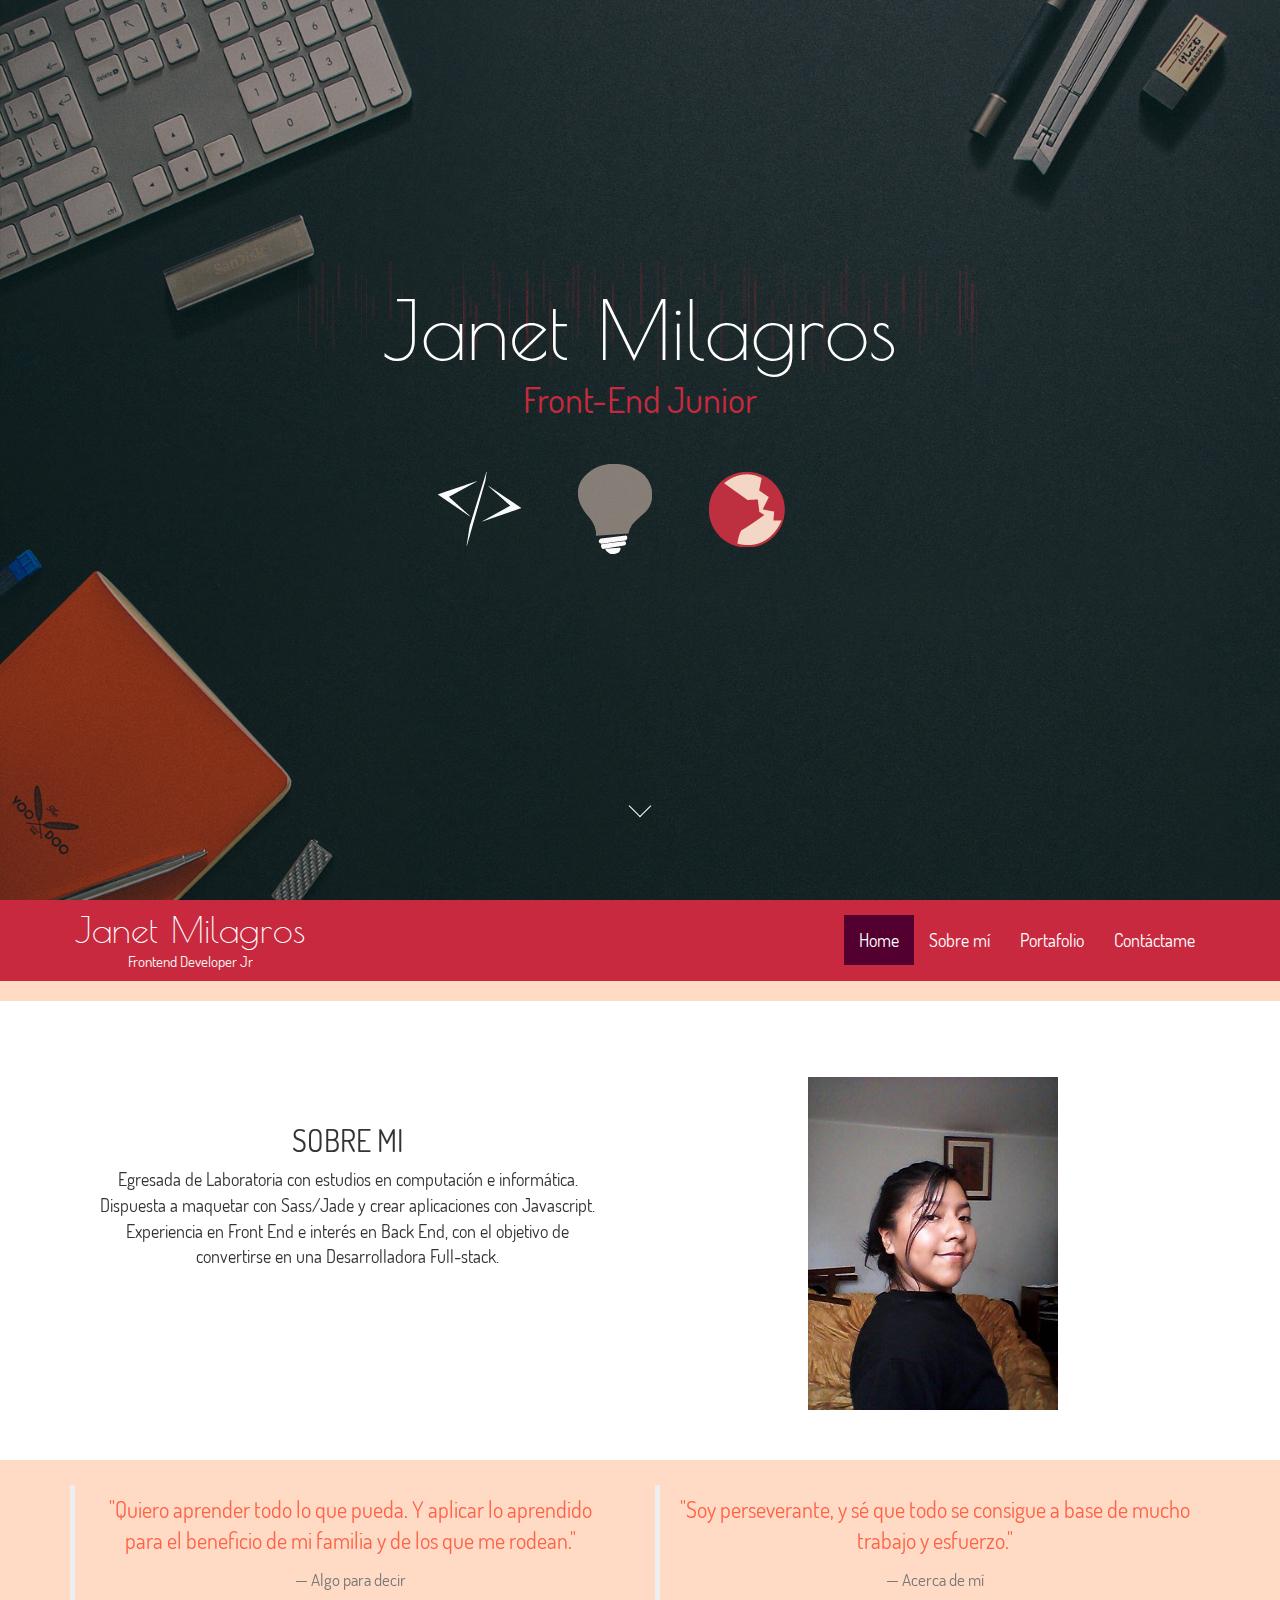
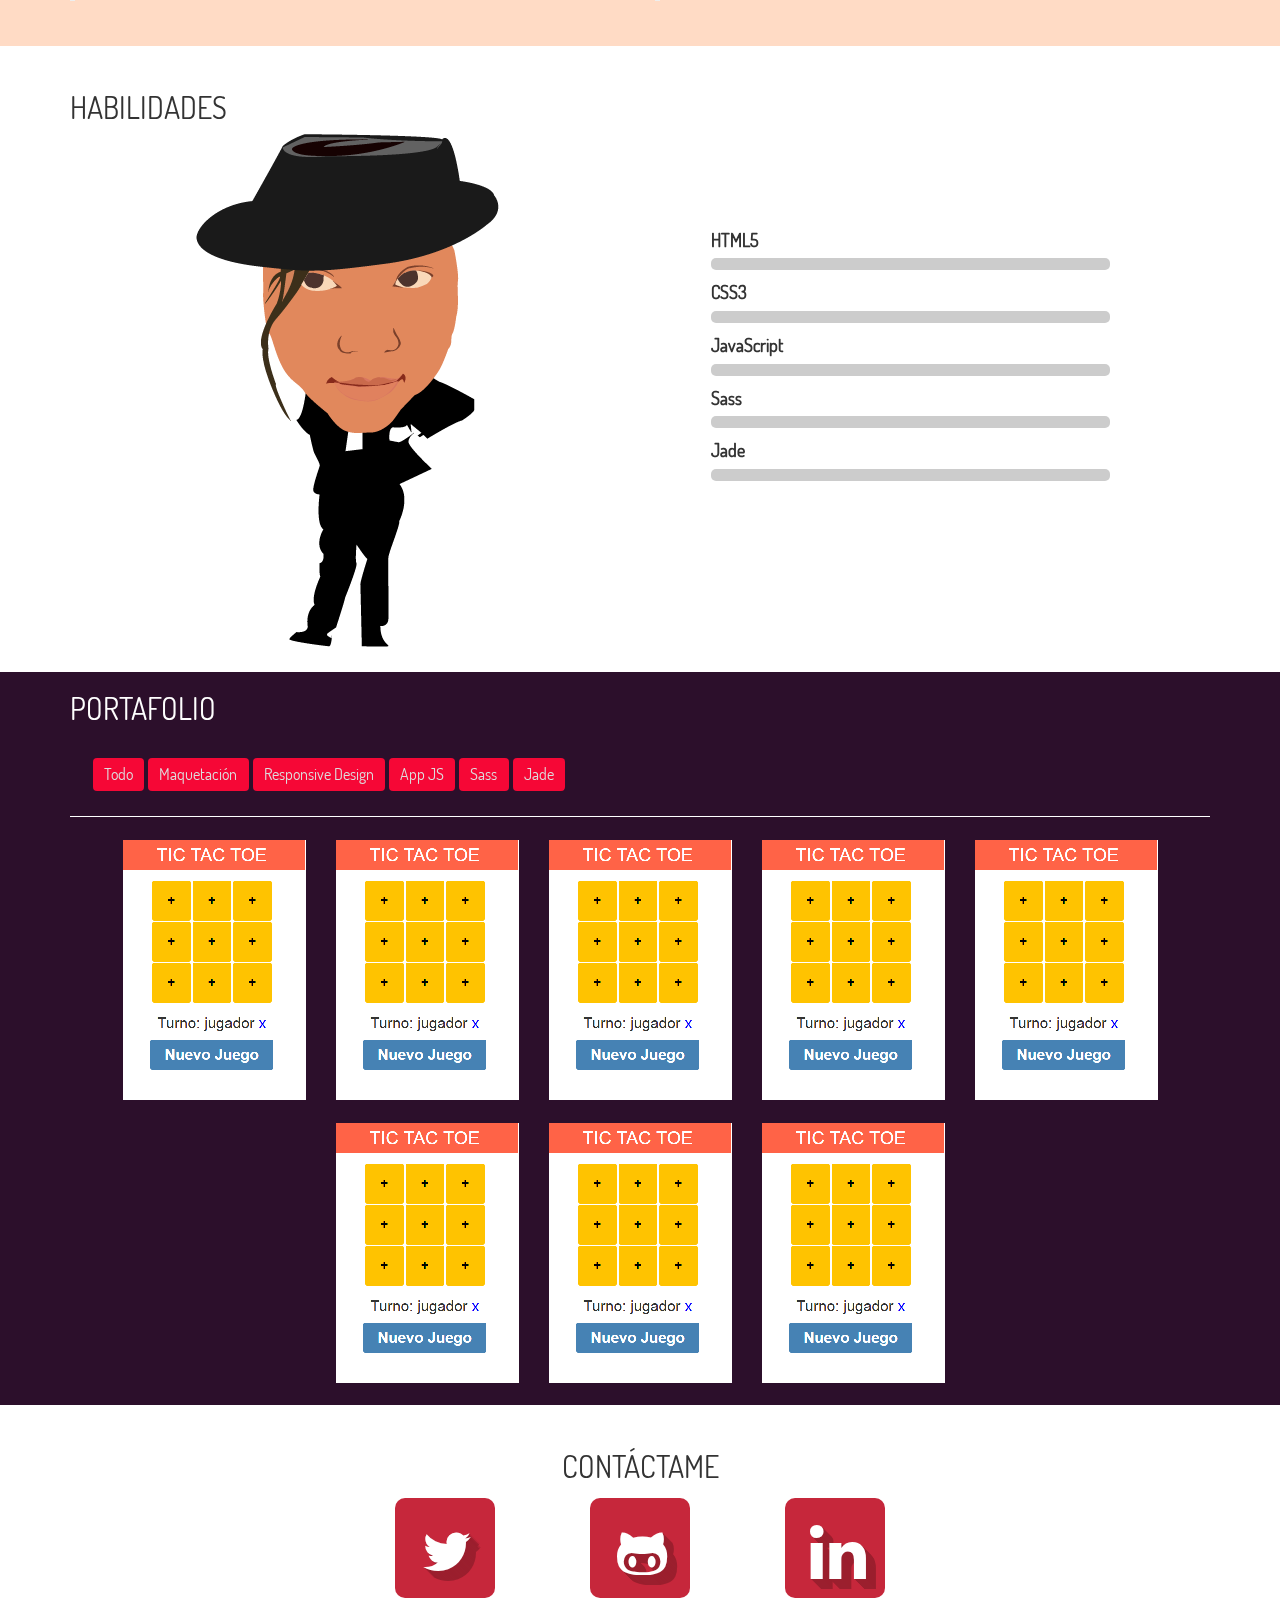
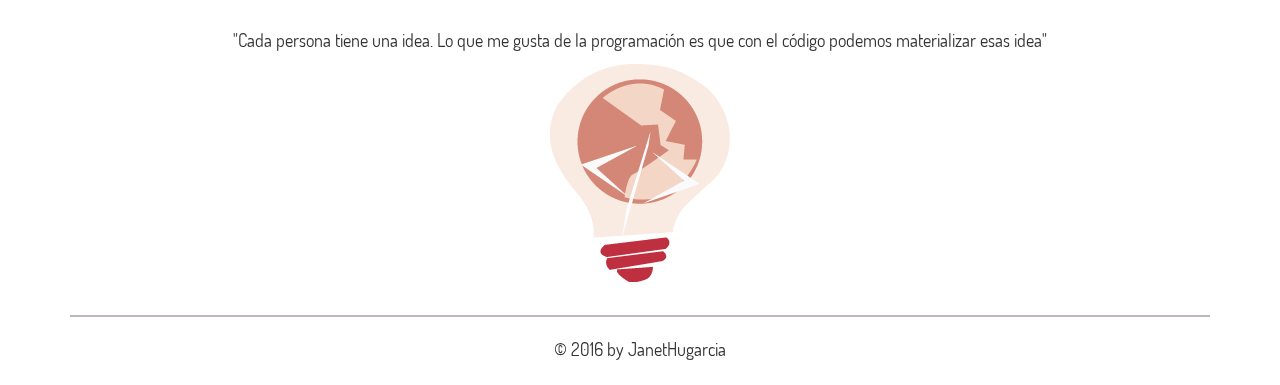
==== commit 9c4fb58a: "conntact" ====
--- a/index.html
+++ b/index.html
@@ -184,16 +184,24 @@
     <div id="contactme" class="bck-white text-center pdb pdt">
       <div class="container">
         <div class="row">
-          <div class="col-md-4 twitter"><a href="#" class="red-social"><span class="icon-twitter"></span></a></div>
-          <div class="col-md-4 github"><a href="#" class="red-social"><span class="icon-github"></span></a></div>
-          <div class="col-md-4 linkedin"><a href="#" class="red-social"><span class="icon-linkedin"></span></a></div>
-        </div>
-      </div>
-    </div>
-    <div class="esencia">
-      <div class="container">
-        <div class="row">
-          <div class="col-md-12 text-center"><img src="assets/images/foco.png" alt="" class="img-responsive"/></div>
+          <div class="col-md-12">
+            <h2>CONTÁCTAME</h2>
+          </div>
+        </div>
+        <div class="row">
+          <div class="col-md-2 col-md-offset-3 twitter"><a href="#" class="icon-twitter red-social"></a></div>
+          <div class="col-md-2 github"><a href="#" class="red-social icon-github"></a></div>
+          <div class="col-md-2 linkedin"><a href="#" class="red-social icon-linkedin"></a></div>
+        </div>
+      </div>
+    </div>
+    <div class="esencia text-center">
+      <div class="container">
+        <div class="row">
+          <div class="col-md-12">
+            <p>"Cada persona tiene una idea. Lo que me gusta de la programación es que con el código podemos materializar esas idea"</p>
+          </div>
+          <div class="col-md-12"><img src="assets/images/foco.png" alt="" class="img-responsive"/></div>
         </div>
       </div>
     </div>
--- a/assets/css/main.css
+++ b/assets/css/main.css
@@ -369,34 +369,27 @@
 .filter {
   margin-bottom: 3px; }
 
-#contactme .col-md-4:hover {
-  background-color: #FFDBC5;
-  transition: 2s; }
 #contactme .red-social {
+  margin: 5px auto;
+  width: 100px;
+  height: 100px;
   display: block;
-  height: 160px;
-  margin: 0 auto;
-  overflow: hidden; }
-  #contactme .red-social span {
-    display: block;
-    font-size: 3em;
-    padding-top: 34px;
-    color: white; }
-#contactme .twitter {
-  background-color: #5EA9DD; }
-  #contactme .twitter span {
-    text-shadow: 1px 1px #3493d4, 1px 1px #3493d4, 2px 2px #3493d4, 3px 3px #3493d4, 4px 4px #3493d4, 5px 5px #3493d4, 6px 6px #3493d4, 7px 7px #3493d4, 8px 8px #3493d4, 9px 9px #3493d4, 10px 10px #3493d4; }
-#contactme .github {
-  background-color: #00BA8D; }
-  #contactme .github span {
-    text-shadow: 1px 1px #008766, 1px 1px #008766, 2px 2px #008766, 3px 3px #008766, 4px 4px #008766, 5px 5px #008766, 6px 6px #008766, 7px 7px #008766, 8px 8px #008766, 9px 9px #008766, 10px 10px #008766; }
-#contactme .linkedin {
-  background-color: steelblue; }
-  #contactme .linkedin span {
-    text-shadow: 1px 1px #38678f, 1px 1px #38678f, 2px 2px #38678f, 3px 3px #38678f, 4px 4px #38678f, 5px 5px #38678f, 6px 6px #38678f, 7px 7px #38678f, 8px 8px #38678f, 9px 9px #38678f, 10px 10px #38678f; }
+  overflow: hidden;
+  border-radius: 10px;
+  font-size: 3em;
+  padding: 14px;
+  color: white;
+  text-shadow: 1px 1px #9b1f2e, 1px 1px #9b1f2e, 2px 2px #9b1f2e, 3px 3px #9b1f2e, 4px 4px #9b1f2e, 5px 5px #9b1f2e, 6px 6px #9b1f2e, 7px 7px #9b1f2e, 8px 8px #9b1f2e, 9px 9px #9b1f2e, 10px 10px #9b1f2e;
+  background-color: #C6273B; }
+  #contactme .red-social:hover {
+    text-decoration: none;
+    background-color: #e3707f;
+    transition: 2s; }
 
 .esencia {
   background-color: white; }
+  .esencia img {
+    margin: 0 auto; }
 
 footer {
   padding: 1%;
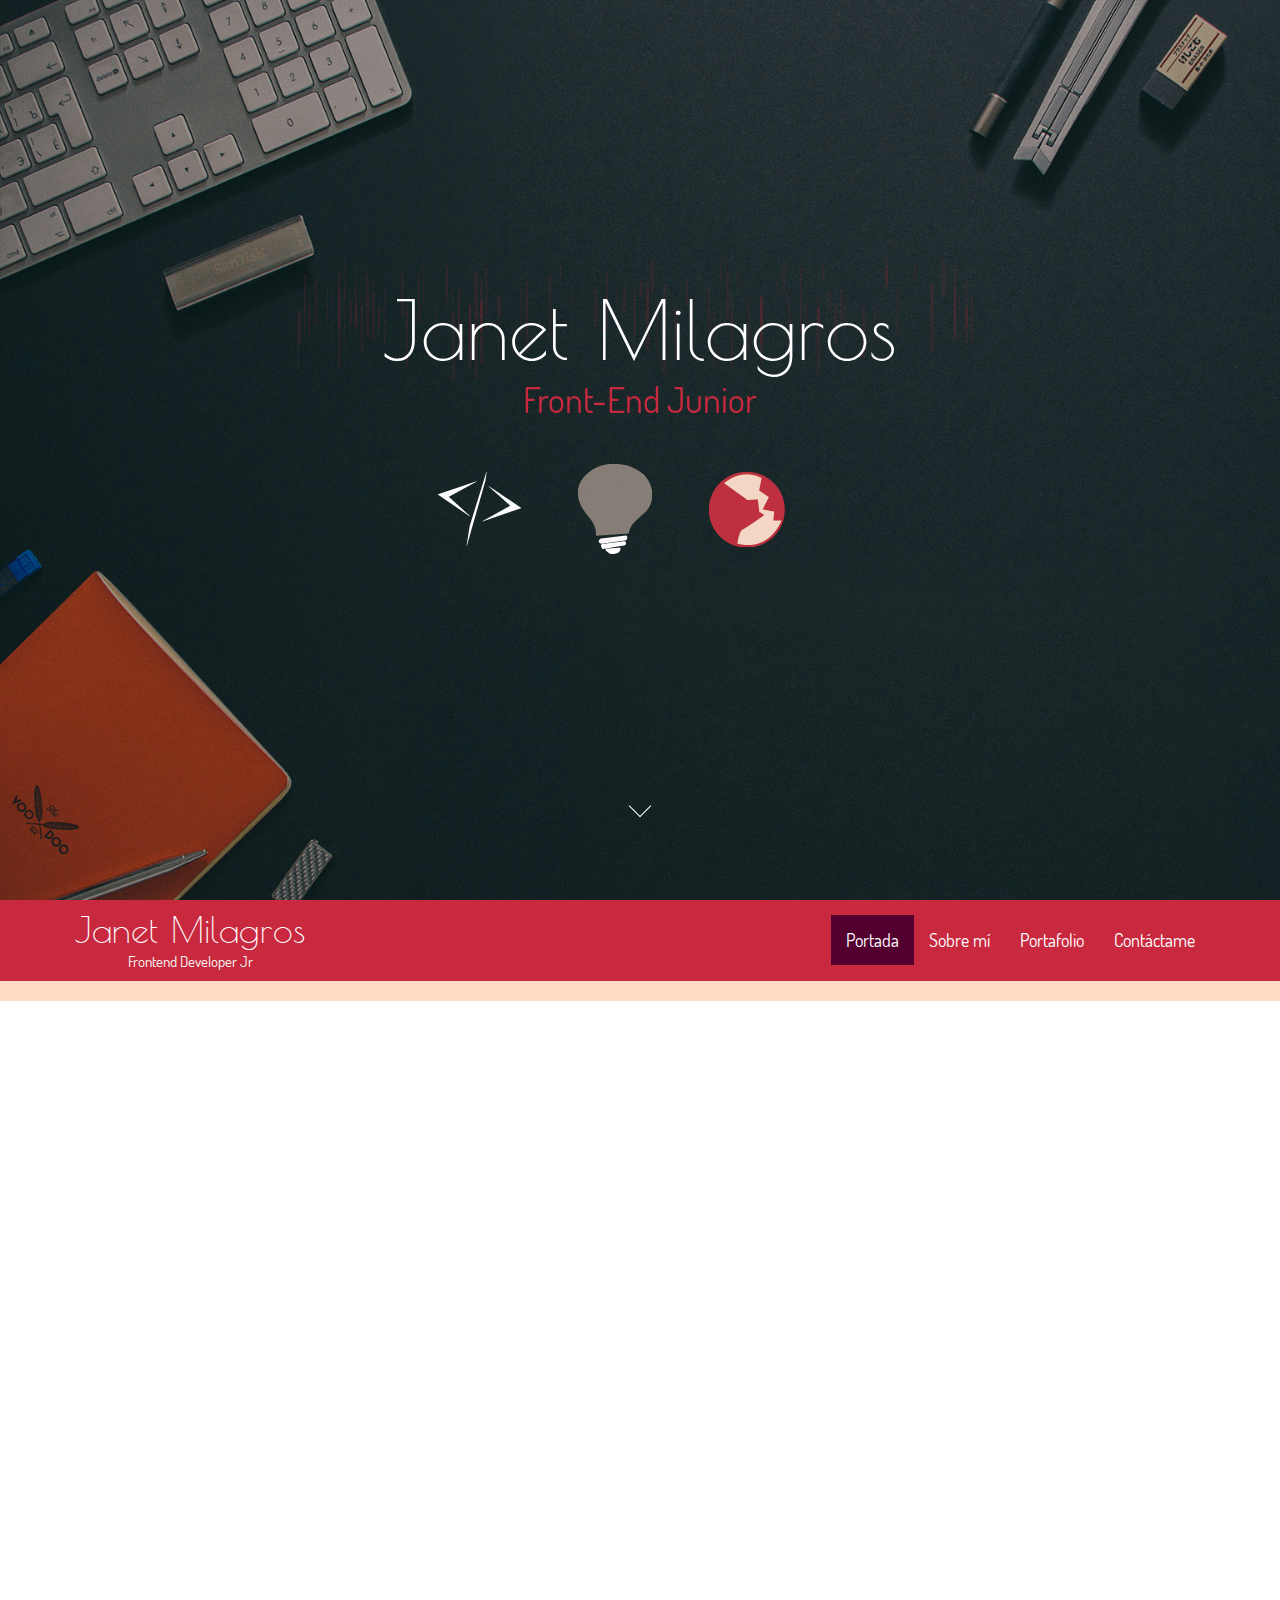
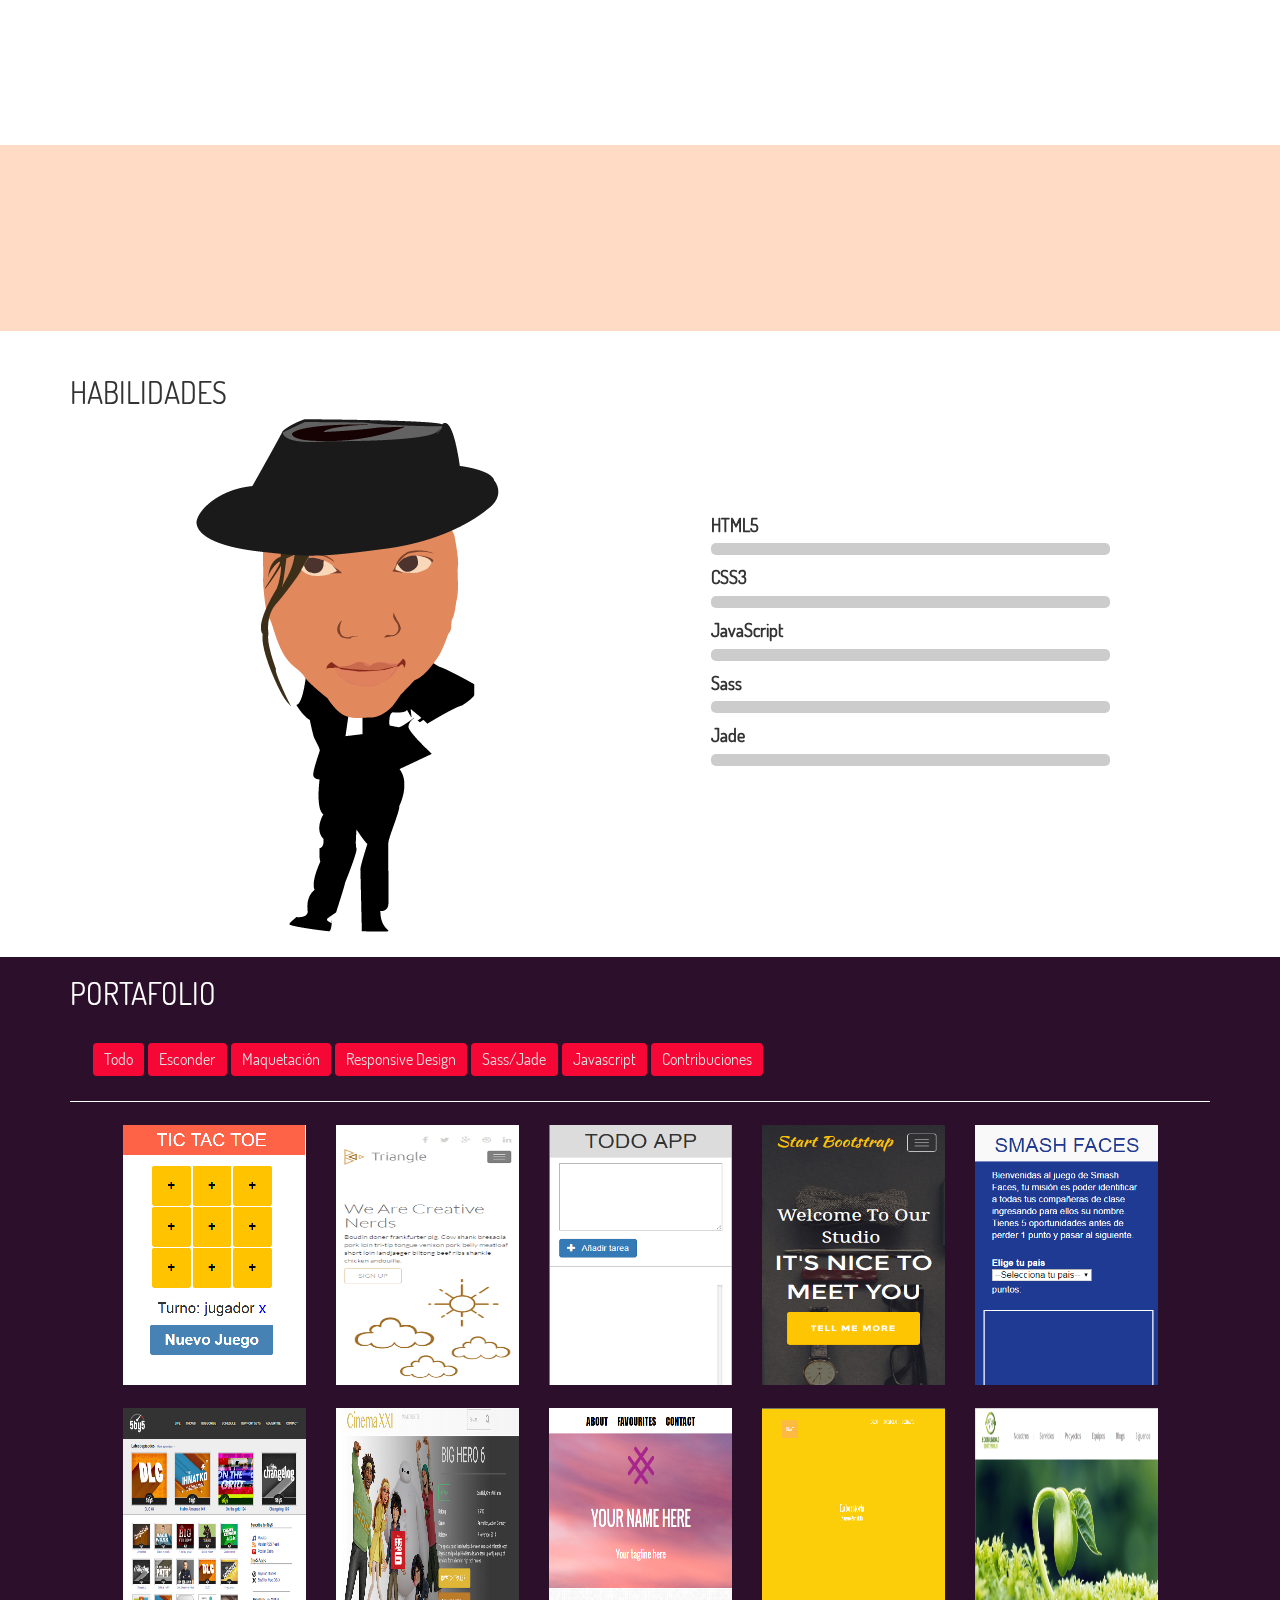
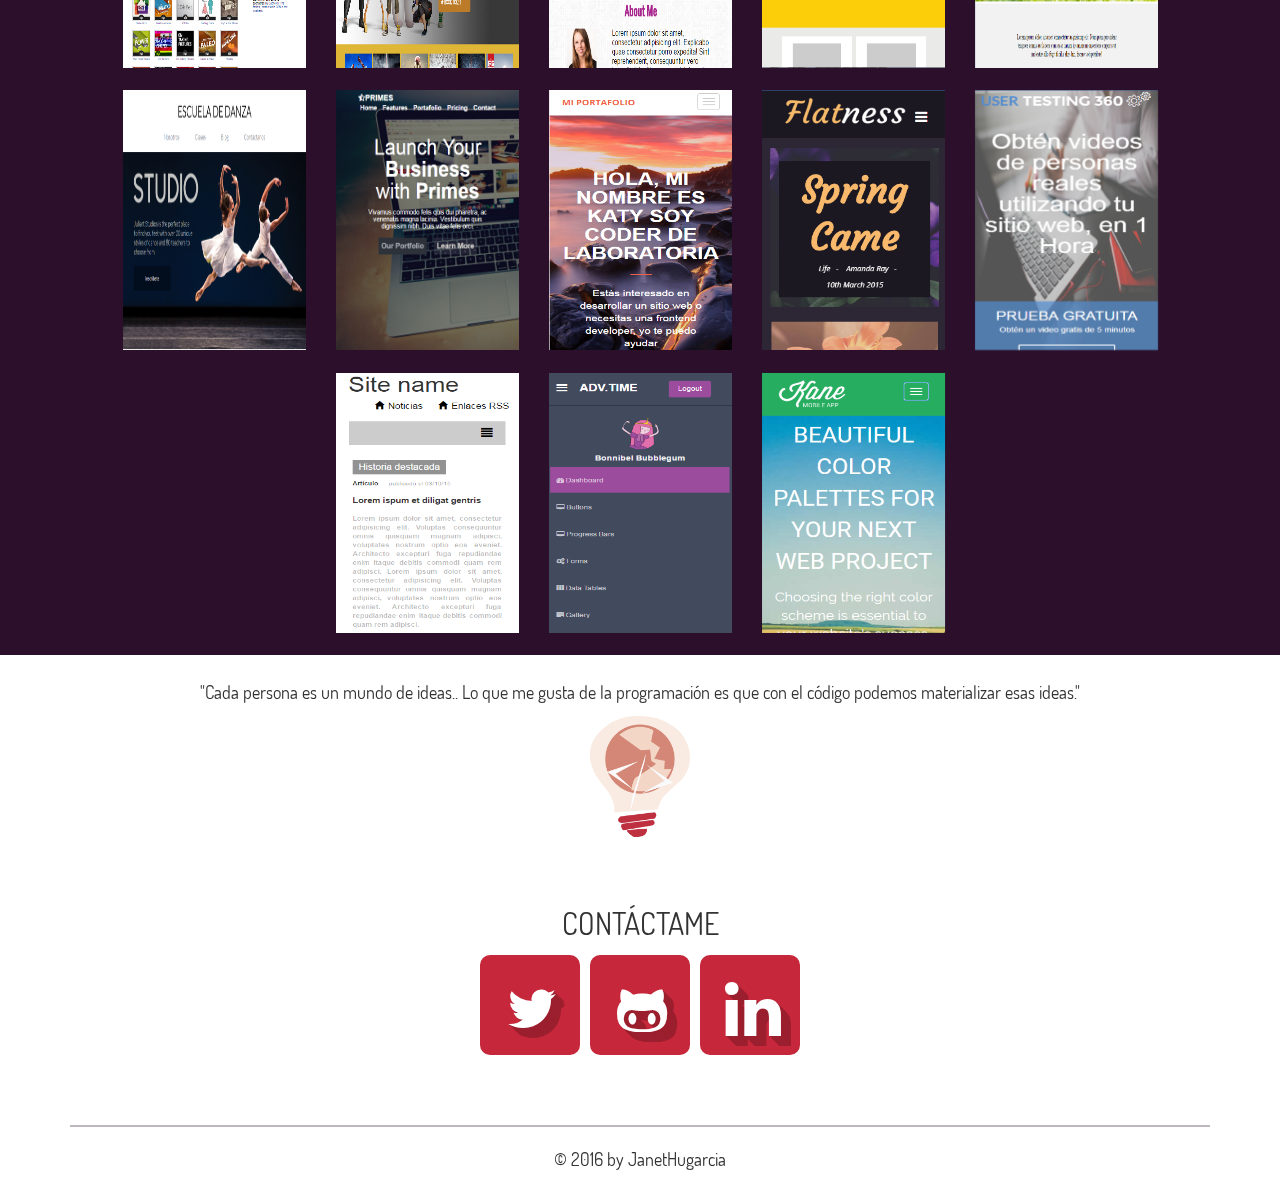
==== commit b7bd9de2: "linkeando" ====
--- a/index.html
+++ b/index.html
@@ -9,6 +9,8 @@
     <link rel="stylesheet" href="assets/css/fontello.css"/>
     <link rel="stylesheet" href="assets/css/animate.css"/>
     <link rel="stylesheet" href="assets/css/main.css"/>
+    <script src="assets/js/wow.min.js"></script>
+    <script>new WOW().init();</script>
   </head>
   <body data-spy="scroll" data-target=".navbar" data-offset="50">
     <div id="hero">
@@ -42,7 +44,7 @@
         </div>
         <div class="navbar-collapse collapse">
           <ul class="nav navbar-nav navbar-right">
-            <li class="active"><a href="index.html">Home</a></li>
+            <li class="active"><a href="index.html">Portada</a></li>
             <li><a href="#aboutme">Sobre mí</a></li>
             <li><a href="#portfolio">Portafolio</a></li>
             <li><a href="#contactme">Contáctame</a></li>
@@ -52,28 +54,28 @@
     </div>
     <div id="aboutme" class="pdt pdb">
       <div class="container">
-        <div class="row pdt pdb">
+        <div data-wow-duration="1000ms" data-wow-delay="300ms" class="row pdt pdb wow fadeInLeft">
           <div class="col-md-4">
-            <div class="i-principal hidden"><span class="icono icon-heart-empty"></span>
+            <div class="i-principal"><span class="icono icon-heart-empty"></span>
               <p>Curiosa por la tecnología. Ganas de saberlo todo y Crear increíbles aplicaciones.</p>
             </div>
           </div>
           <div class="col-md-4">
-            <div class="i-principal hidden"><span class="icono icon-flash"></span>
+            <div class="i-principal"><span class="icono icon-flash"></span>
               <p>A veces entiendo más la teoría con la práctica.</p>
             </div>
           </div>
           <div class="col-md-4">
-            <div class="i-principal hidden"><span class="icono icon-users"></span>
+            <div class="i-principal"><span class="icono icon-users"></span>
               <p>Capacidad para trabajar en equipo</p>
             </div>
           </div>
         </div>
-        <div class="row pdb">
+        <div data-wow-duration="1000ms" data-wow-delay="300ms" class="row pdb wow fadeInRight">
           <div class="col-md-6">
             <div class="text text-center">
               <h2>SOBRE MI</h2>
-              <p>Egresada de Laboratoria con estudios en computación e informática. Dispuesta a maquetar con Sass/Jade y crear aplicaciones con Javascript. Experiencia en Front End e interés en Back End, con el objetivo de convertirse en una Desarrolladora Full-stack.</p>
+              <p>Egresada de Laboratoria con estudios en computación e informática. Dispuesta a usar nuevas tecnologías y crear increíbles aplicaciones. Experiencia en Front End e interés en Back End, con el objetivo de convertirse en una Desarrolladora Full-stack.</p>
             </div>
           </div>
           <div class="col-md-6"><img src="assets/images/foto.jpg" class="img-responsive user"/></div>
@@ -84,12 +86,12 @@
       <div class="fondocolor">
         <div class="container">
           <div class="row pdt pdb">
-            <div class="col-md-6">
+            <div data-wow-duration="1000ms" data-wow-delay="300ms" class="col-md-6 wow fadeInLeft">
               <blockquote>
                 <p>"Quiero aprender todo lo que pueda. Y aplicar lo aprendido para el beneficio de mi familia y de los que me rodean."</p><small>Algo para decir</small>
               </blockquote>
             </div>
-            <div class="col-md-6">
+            <div data-wow-duration="1000ms" data-wow-delay="300ms" class="col-md-6 wow fadeInRight">
               <blockquote>
                 <p>"Soy perseverante, y sé que todo se consigue a base de mucho trabajo y esfuerzo."</p><small>Acerca de mí</small>
               </blockquote>
@@ -106,36 +108,36 @@
           </div>
         </div>
         <div class="row">
-          <div class="col-md-6"><img src="assets/images/janet.png" class="img-responsive"/></div>
+          <div class="col-md-6"><img src="assets/images/janet.png" class="avatar img-responsive"/></div>
           <div class="col-md-6">
             <div class="table-skill">
               <div class="bar-1">
                 <label>HTML5</label>
+                <div data-width="90%" class="bar">
+                  <div class="bar-inner"></div>
+                </div>
+              </div>
+              <div class="bar-1">
+                <label>CSS3</label>
+                <div data-width="86%" class="bar">
+                  <div class="bar-inner"></div>
+                </div>
+              </div>
+              <div class="bar-1">
+                <label>JavaScript</label>
+                <div data-width="50%" class="bar">
+                  <div class="bar-inner"></div>
+                </div>
+              </div>
+              <div class="bar-1">
+                <label>Sass</label>
                 <div data-width="65%" class="bar">
                   <div class="bar-inner"></div>
                 </div>
               </div>
               <div class="bar-1">
-                <label>CSS3</label>
-                <div data-width="55%" class="bar">
-                  <div class="bar-inner"></div>
-                </div>
-              </div>
-              <div class="bar-1">
-                <label>JavaScript</label>
-                <div data-width="86%" class="bar">
-                  <div class="bar-inner"></div>
-                </div>
-              </div>
-              <div class="bar-1">
-                <label>Sass</label>
-                <div data-width="55%" class="bar">
-                  <div class="bar-inner"></div>
-                </div>
-              </div>
-              <div class="bar-1">
                 <label>Jade</label>
-                <div data-width="55%" class="bar">
+                <div data-width="65%" class="bar">
                   <div class="bar-inner"></div>
                 </div>
               </div>
@@ -156,30 +158,47 @@
             <div id="portafolio">
               <div class="controls">
                 <button data-filter="all" class="filter">Todo</button>
-                <button data-filter=".category-1" class="filter">Maquetación</button>
-                <button data-filter=".category-2" class="filter">Responsive Design</button>
-                <button data-filter=".category-3" class="filter">App JS</button>
-                <button data-filter=".category-4" class="filter">Sass</button>
-                <button data-filter=".category-5" class="filter">Jade</button>
+                <button data-filter=".category-Esconder" class="filter">Esconder</button>
+                <button data-filter=".category-Maquetacion" class="filter">Maquetación</button>
+                <button data-filter=".category-Responsive" class="filter">Responsive Design</button>
+                <button data-filter=".category-SassJade" class="filter">Sass/Jade</button>
+                <button data-filter=".category-Javascript" class="filter">Javascript</button>
+                <button data-filter=".category-Contribucion" class="filter">Contribuciones</button>
               </div>
               <div id="containerin" class="containermixin row">
-                <div class="mix category-3"><a href="#img1" class="mostrarmodal"><img src="assets/images/tictactoemin.png" alt="image" class="img-responsive"/></a></div>
-                <div class="mix category-2"><a href="#"><img src="assets/images/tictactoemin.png" alt="image" class="img-responsive"/></a></div>
-                <div class="mix category-3"><a href="#"><img src="assets/images/tictactoemin.png" alt="image" class="img-responsive"/></a></div>
-                <div class="mix category-5"><a href="#"><img src="assets/images/tictactoemin.png" alt="image" class="img-responsive"/></a></div>
-                <div class="mix category-4"><a href="#"><img src="assets/images/tictactoemin.png" alt="image" class="img-responsive"/></a></div>
-                <div class="mix category-4"><a href="#"><img src="assets/images/tictactoemin.png" alt="image" class="img-responsive"/></a></div>
-                <div class="mix category-3"><a href="#"><img src="assets/images/tictactoemin.png" alt="image" class="img-responsive"/></a></div>
-                <div class="mix category-2"><a href="#"><img src="assets/images/tictactoemin.png" alt="image" class="img-responsive"/></a></div>
-              </div>
-            </div>
-          </div>
-        </div>
-      </div>
-    </div>
-    <div id="img1" class="modal">
-      <h1>Imagen 1</h1>
-      <div class="imagen"><a href="" class="beforeimg">&#60;</a><a href="" class="imgactual"> </a><a href="" class="afterimg">></a></div><span class="cerrar">x</span>
+                <div class="mix category-Javascript"><a href="http://janethugarcia.github.io/tic-tac-toe/" target="n_blank" class="mostrarmodal"><img src="assets/images/tictactoemin.png" alt="tic tac toe" class="img-responsive imagen"/></a></div>
+                <div class="mix category-Responsive"><a href="http://janethugarcia.github.io/triangle-theme/" target="n_blank"><img src="assets/images/triangle.png" alt="triangle" class="img-responsive imagen"/></a></div>
+                <div class="mix category-Javascript"><a href="http://janethugarcia.github.io/DOM-to-do-app/" target="n_blank"><img src="assets/images/to_do_app.png" target="n_blank" alt="tic tac toe" class="img-responsive imagen"/></a></div>
+                <div class="mix category-SassJade category-Responsive"><a href="http://janethugarcia.github.io/agency-theme/" target="n_blank"><img src="assets/images/agency.png" alt="agency" class="img-responsive imagen"/></a></div>
+                <div class="mix category-Javascript"><a href="http://janethugarcia.github.io/smash-faces/" target="n_blank"><img src="assets/images/smash-faces.png" alt="smash faces" class="img-responsive imagen"/></a></div>
+                <div class="mix category-Maquetacion"><a href="http://janethugarcia.github.io/grid-system/" target="n_blank"><img src="assets/images/grid-system-maq.png" alt="grid system" class="img-responsive imagen"/></a></div>
+                <div class="mix category-Maquetacion"><a href="http://janethugarcia.github.io/cinema-layout/" target="n_blank"><img src="assets/images/cinema.png" alt="cinema" class="img-responsive imagen"/></a></div>
+                <div class="mix category-Maquetacion"><a href="http://janethugarcia.github.io/prettify/" target="n_blank"><img src="assets/images/prettify.png" alt="prettify" class="img-responsive imagen"/></a></div>
+                <div class="mix category-Maquetacion"><a href="http://janethugarcia.github.io/tini/" target="n_blank"><img src="assets/images/tini-maq.png" alt="tini" class="img-responsive imagen"/></a></div>
+                <div class="mix category-Maquetacion"><a href="http://janethugarcia.github.io/tini/" target="n_blank"><img src="assets/images/ecomunidad-maq.png" alt="ecomunidad" class="img-responsive imagen"/></a></div>
+                <div class="mix category-Maquetacion"><a href="http://janethugarcia.github.io/escuela-de-danza/" target="n_blank"><img src="assets/images/escuela-danza.png" alt="ecomunidad" class="img-responsive imagen"/></a></div>
+                <div class="mix category-Responsive category-Contribucion"><a href="http://janethugarcia.github.io/primes/" target="n_blank"><img src="assets/images/primes.png" alt="primes" class="img-responsive imagen"/></a></div>
+                <div class="mix category-Responsive category-Contribucion"><a href="http://sazabache.github.io/Mi-Portafolio/" target="n_blank"><img src="assets/images/mi-portafolio.png" alt="mi portafolio" class="img-responsive imagen"/></a></div>
+                <div class="mix category-Responsive"><a href="http://janethugarcia.github.io/responsive-blog/" target="n_blank"><img src="assets/images/responsive-blog.png" alt="responsive blog" class="img-responsive imagen"/></a></div>
+                <div class="mix category-Responsive"><a href="http://janethugarcia.github.io/user-testing/" target="n_blank"><img src="assets/images/user-testing.png" alt="user testing" class="img-responsive imagen"/></a></div>
+                <div class="mix category-Responsive"><a href="http://janethugarcia.github.io/grid-system-bootstrap/" target="n_blank"><img src="assets/images/grid-system-bootstrap.png" alt="grid system bootstrap" class="img-responsive imagen"/></a></div>
+                <div class="mix category-Responsive"><a href="http://janethugarcia.github.io/dashum-free-theme/" target="n_blank"><img src="assets/images/dashum.png" alt="dashum" class="img-responsive imagen"/></a></div>
+                <div class="mix category-Responsive category-SassJade"><a href="http://janethugarcia.github.io/kane-theme/" target="n_blank"><img src="assets/images/kane.png" alt="kane" class="img-responsive imagen"/></a></div>
+              </div>
+            </div>
+          </div>
+        </div>
+      </div>
+    </div>
+    <div class="esencia text-center pdb pdt">
+      <div class="container">
+        <div class="row">
+          <div class="col-md-12">
+            <p>"Cada persona es un mundo de ideas.. Lo que me gusta de la programación es que con el código podemos materializar esas ideas."</p>
+          </div>
+          <div class="col-md-12"><img src="assets/images/foco.png" alt="" class="img-responsive"/></div>
+        </div>
+      </div>
     </div>
     <div id="contactme" class="bck-white text-center pdb pdt">
       <div class="container">
@@ -189,19 +208,7 @@
           </div>
         </div>
         <div class="row">
-          <div class="col-md-2 col-md-offset-3 twitter"><a href="#" class="icon-twitter red-social"></a></div>
-          <div class="col-md-2 github"><a href="#" class="red-social icon-github"></a></div>
-          <div class="col-md-2 linkedin"><a href="#" class="red-social icon-linkedin"></a></div>
-        </div>
-      </div>
-    </div>
-    <div class="esencia text-center">
-      <div class="container">
-        <div class="row">
-          <div class="col-md-12">
-            <p>"Cada persona tiene una idea. Lo que me gusta de la programación es que con el código podemos materializar esas idea"</p>
-          </div>
-          <div class="col-md-12"><img src="assets/images/foco.png" alt="" class="img-responsive"/></div>
+          <div class="col-md-12"><a href="#" class="icon-twitter red-social"></a><a href="#" class="red-social icon-github"></a><a href="#" class="red-social icon-linkedin"></a></div>
         </div>
       </div>
     </div>
--- a/assets/css/main.css
+++ b/assets/css/main.css
@@ -370,10 +370,10 @@
   margin-bottom: 3px; }
 
 #contactme .red-social {
-  margin: 5px auto;
+  margin: 5px;
   width: 100px;
   height: 100px;
-  display: block;
+  display: inline-block;
   overflow: hidden;
   border-radius: 10px;
   font-size: 3em;
@@ -389,7 +389,12 @@
 .esencia {
   background-color: white; }
   .esencia img {
-    margin: 0 auto; }
+    margin: 0 auto;
+    width: 100px; }
+
+.imagen {
+  width: 183px;
+  height: 260px; }
 
 footer {
   padding: 1%;
@@ -407,7 +412,15 @@
     font-size: 1.3em; }
 
   .navbar-inverse .navbar-toggle {
-    margin-top: 15px; } }
+    margin-top: 15px; }
+
+  .avatar {
+    width: 40%; }
+
+  #contactme .red-social {
+    width: 70px;
+    height: 70px;
+    font-size: 1em; } }
 @media screen and (max-width: 992px) {
   .i-principal {
     padding: 15% 15% 0%; } }
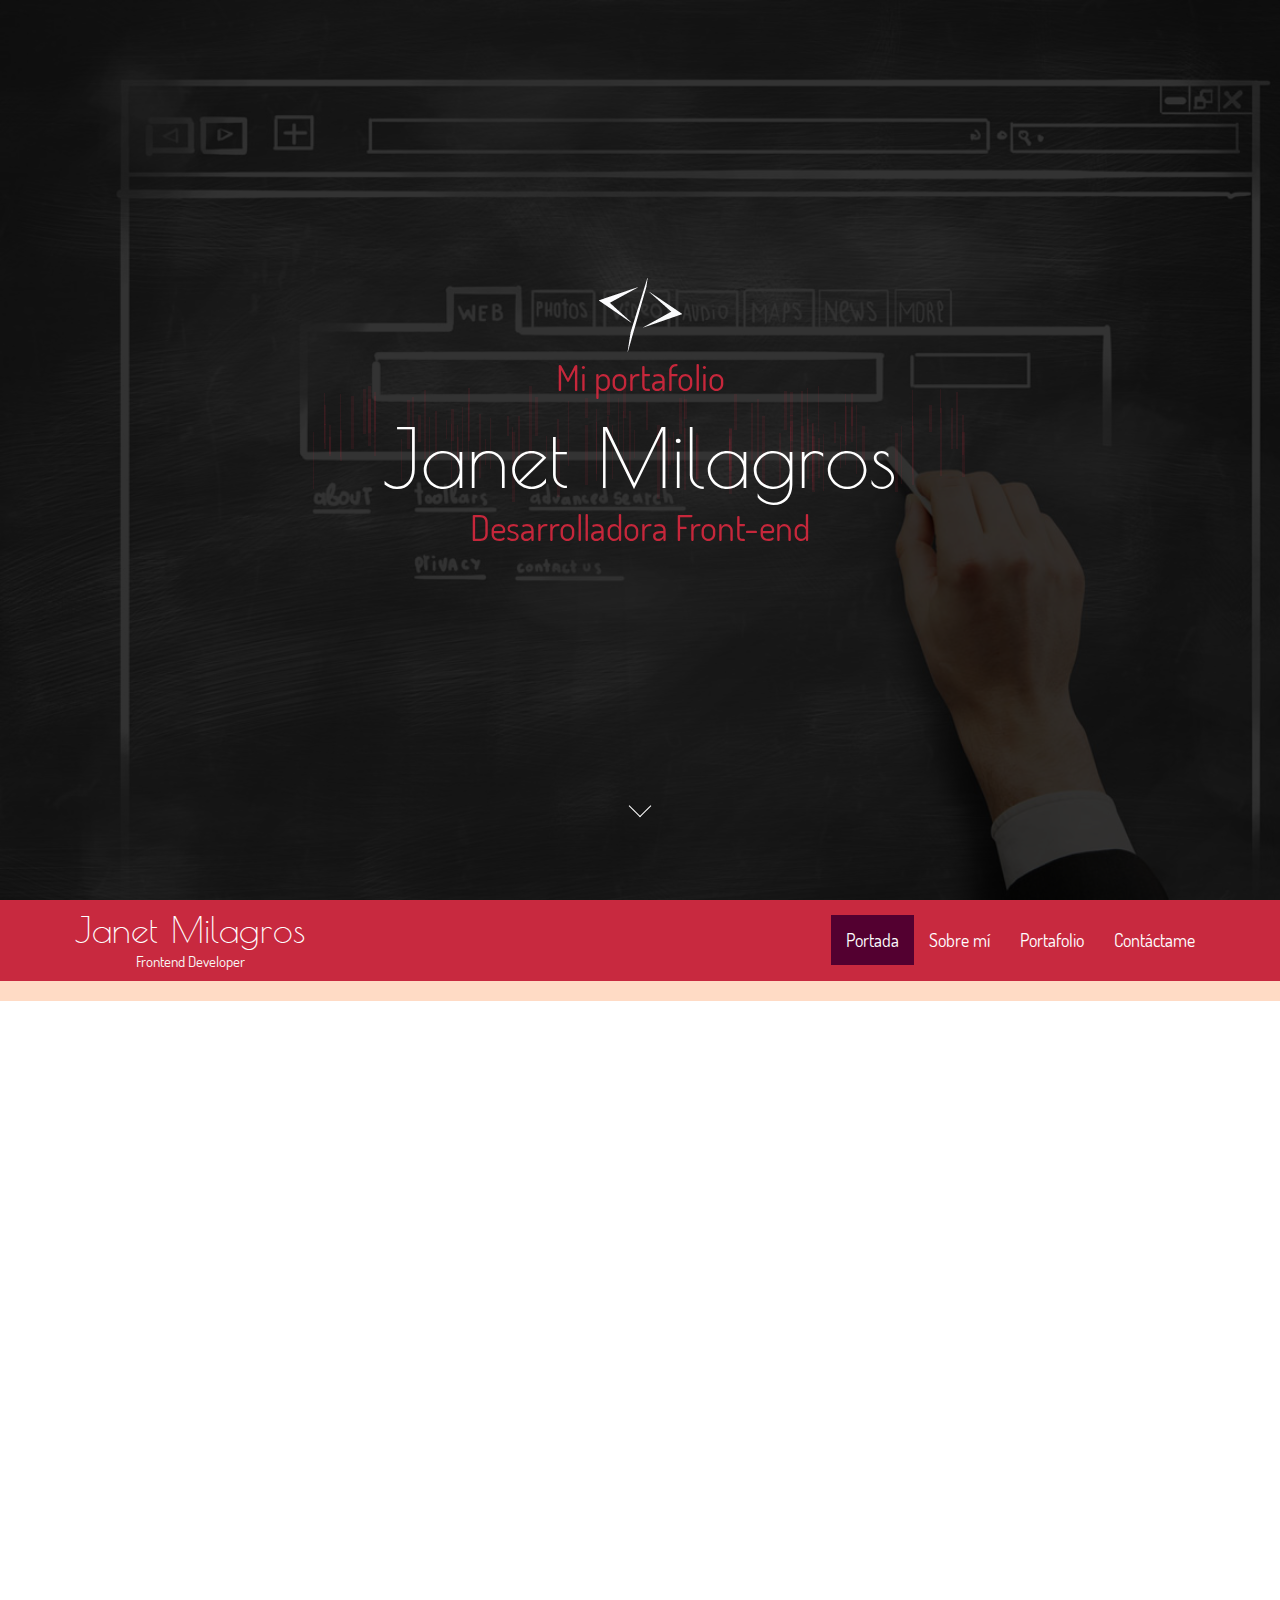
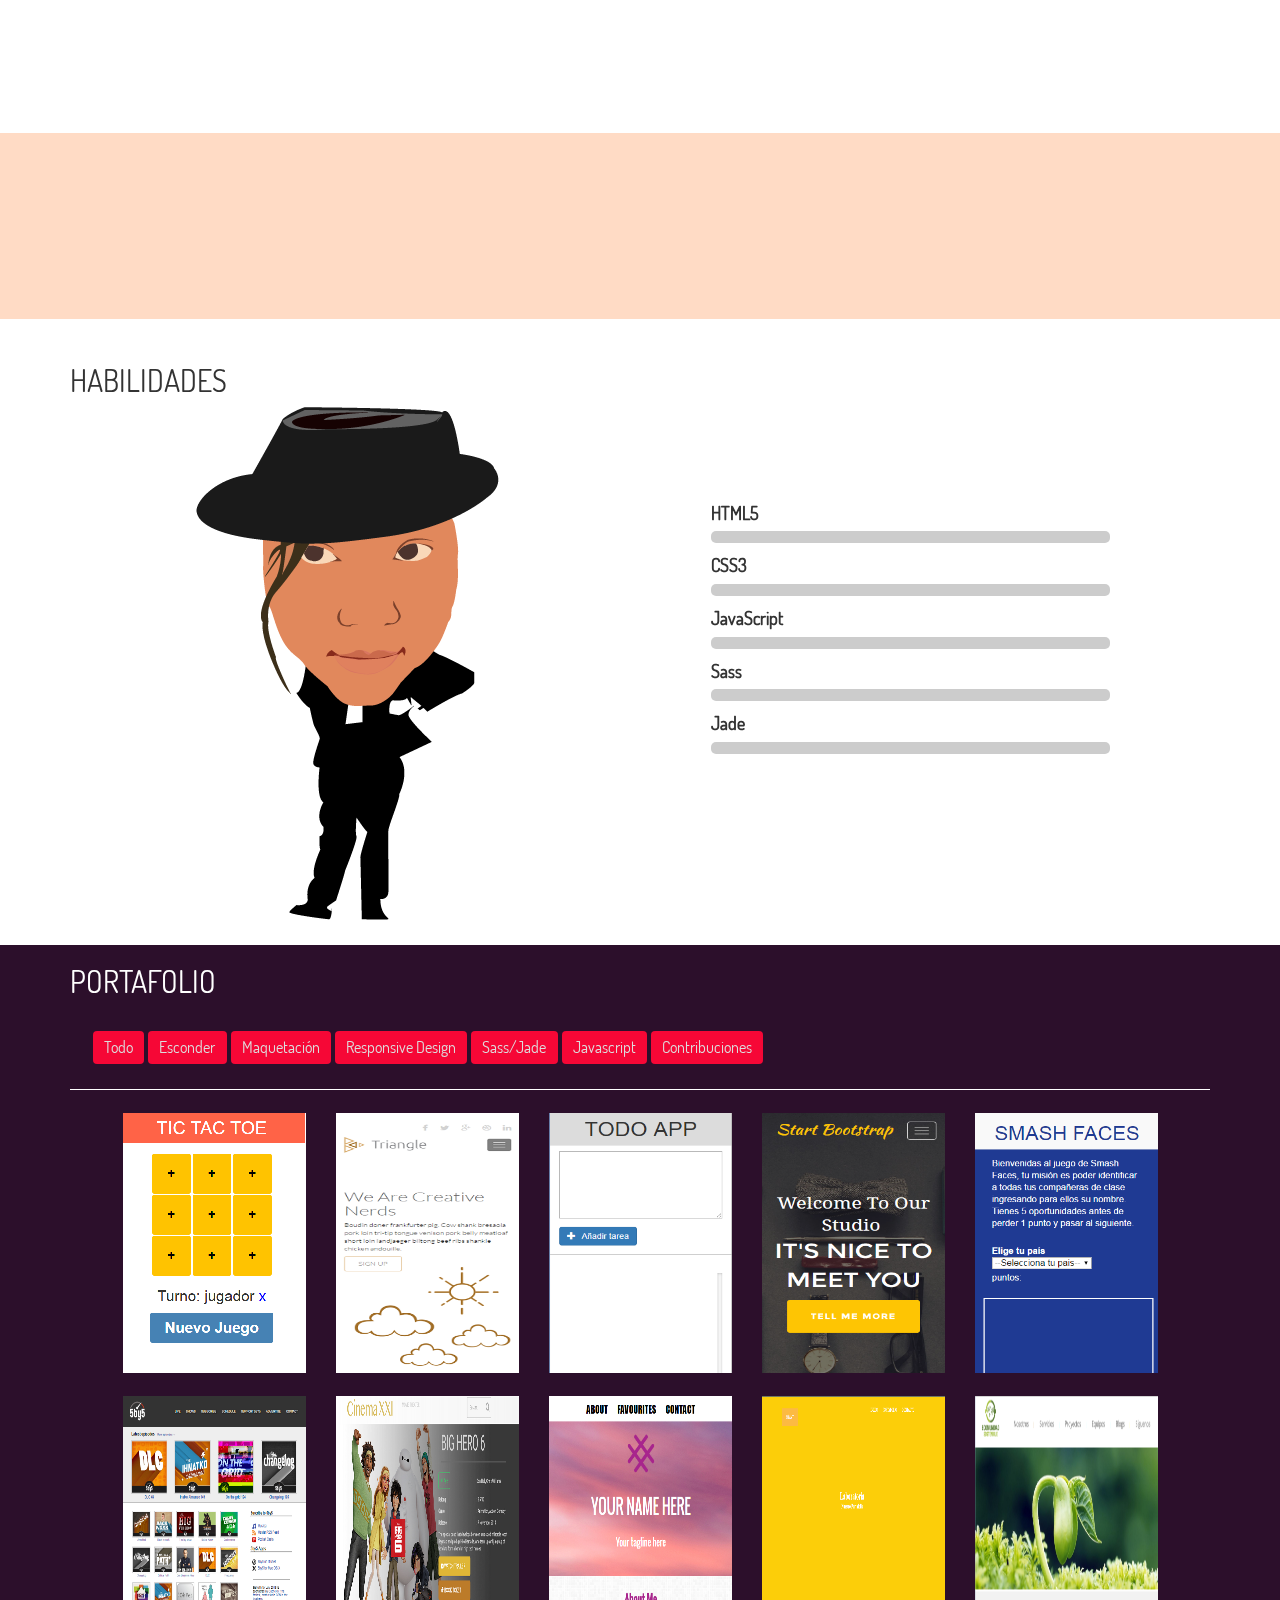
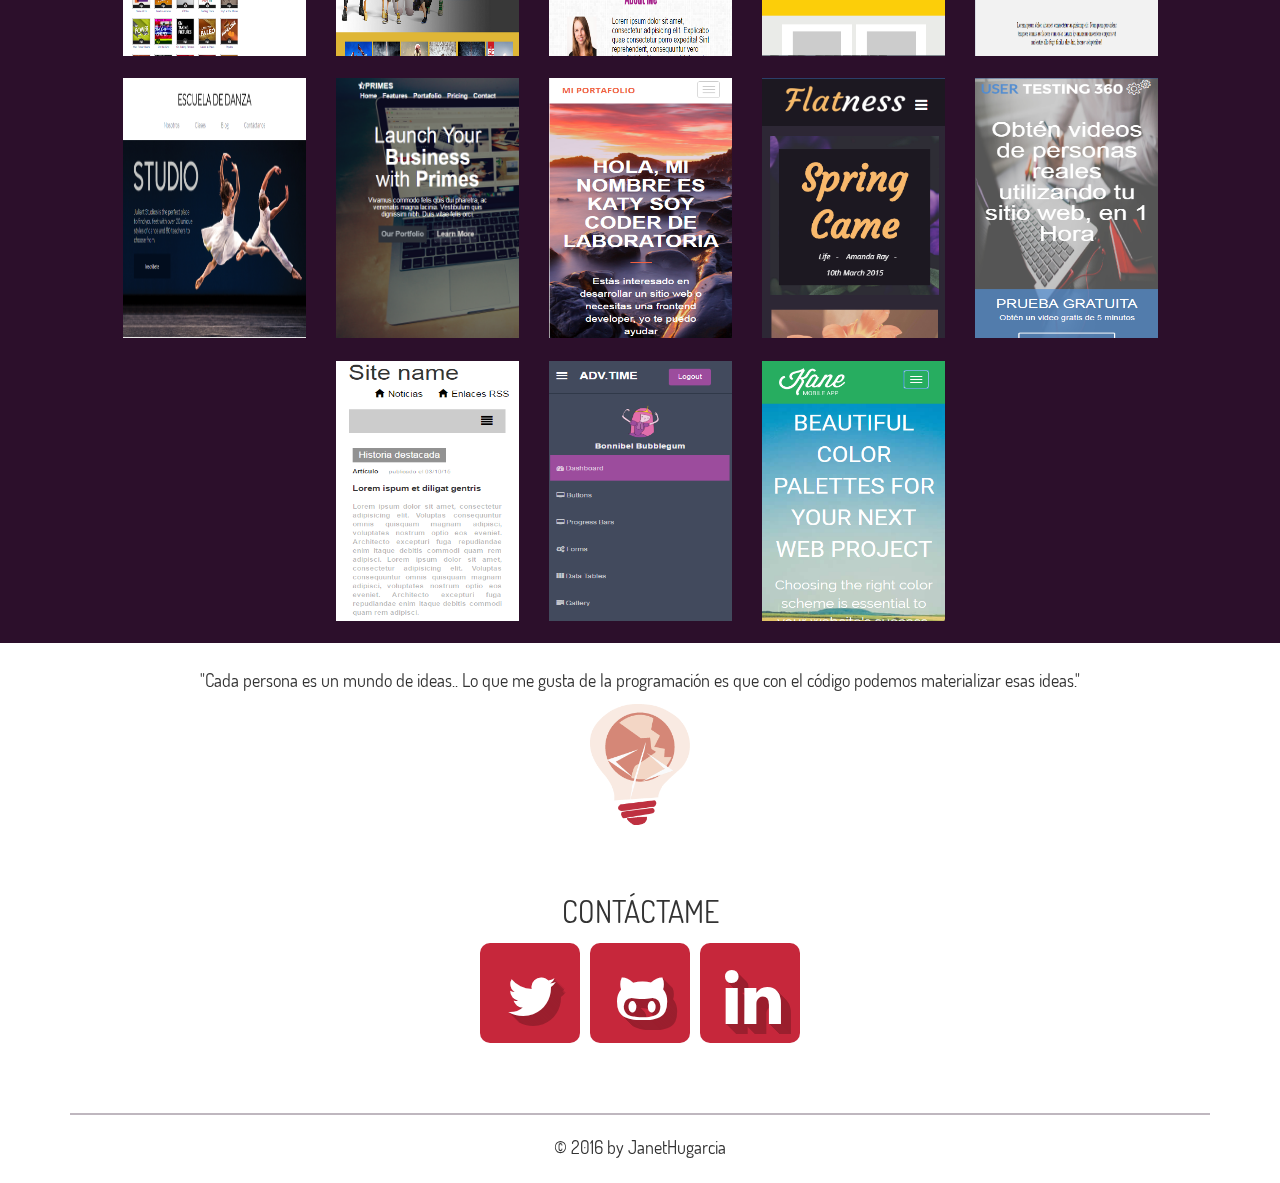
==== commit 0b394ee3: "linkeando" ====
--- a/index.html
+++ b/index.html
@@ -15,21 +15,15 @@
   <body data-spy="scroll" data-target=".navbar" data-offset="50">
     <div id="hero">
       <div class="fondocolor">
-        <div class="container">
-          <div class="row">
-            <div class="col-md-12">
-              <div class="hero-text text-center">
-                <h1 id="titulo" class="particletext lines">Janet <span>Milagros</span></h1>
-                <P id="ocupacion">Front-End Junior</P>
-                <div class="pd">
-                  <div id="preloader6"><span></span><span></span><span></span><span></span></div>
-                </div>
-              </div>
-            </div>
-          </div>
-          <div class="row">
-            <div class="col-md-12">
-              <div class="idea text-center"><img src="assets/images/codigo.png" class="iconp"/><img src="assets/images/focoicono.png" class="iconp"/><img src="assets/images/mundoicono.png" class="iconp"/></div>
+        <div class="container">			
+          <div class="col-md-12">
+            <div class="hero-text text-center"><img src="assets/images/codigo.png" class="iconp"/>
+              <P id="ocupacion">Mi portafolio</P>
+              <h1 id="titulo" class="particletext lines">Janet <span>Milagros</span></h1>
+              <P id="ocupacion">Desarrolladora Front-end</P>
+              <div class="pd">
+                <div id="preloader6"><span></span><span></span><span></span><span></span></div>
+              </div>
             </div>
           </div>
         </div>
@@ -40,7 +34,7 @@
       <div class="container">
         <div class="navbar-header">
           <button type="button" data-toggle="collapse" data-target=".navbar-collapse" class="navbar-toggle"><span class="sr-only">Toggle navigation</span><span class="icon-bar"></span><span class="icon-bar"></span><span class="icon-bar"></span></button><a href="index.html" class="navbar-brand text-center">
-            <h1 id="titulo">Janet <span>Milagros</span></h1><small>Frontend Developer Jr</small></a>
+            <h1 id="titulo">Janet <span>Milagros</span></h1><small>Frontend Developer</small></a>
         </div>
         <div class="navbar-collapse collapse">
           <ul class="nav navbar-nav navbar-right">
@@ -54,29 +48,33 @@
     </div>
     <div id="aboutme" class="pdt pdb">
       <div class="container">
-        <div data-wow-duration="1000ms" data-wow-delay="300ms" class="row pdt pdb wow fadeInLeft">
+        <div data-wow-duration="1000ms" data-wow-delay="300ms" class="row wow fadeInRight">
+          <div class="col-md-12">
+            <div class="text-left">
+              <h2>SOBRE MI</h2>
+            </div>
+          </div>
+        </div>
+        <div data-wow-duration="1000ms" data-wow-delay="300ms" class="row wow fadeInLeft">
           <div class="col-md-4">
             <div class="i-principal"><span class="icono icon-heart-empty"></span>
-              <p>Curiosa por la tecnología. Ganas de saberlo todo y Crear increíbles aplicaciones.</p>
+              <p>Curiosa por la tecnología. Ganas de saberlo todo y crear aplicaciones increìbles.</p>
             </div>
           </div>
           <div class="col-md-4">
             <div class="i-principal"><span class="icono icon-flash"></span>
-              <p>A veces entiendo más la teoría con la práctica.</p>
+              <p>Aprendizaje en base a experiencia.</p>
             </div>
           </div>
           <div class="col-md-4">
             <div class="i-principal"><span class="icono icon-users"></span>
-              <p>Capacidad para trabajar en equipo</p>
-            </div>
-          </div>
-        </div>
-        <div data-wow-duration="1000ms" data-wow-delay="300ms" class="row pdb wow fadeInRight">
-          <div class="col-md-6">
-            <div class="text text-center">
-              <h2>SOBRE MI</h2>
-              <p>Egresada de Laboratoria con estudios en computación e informática. Dispuesta a usar nuevas tecnologías y crear increíbles aplicaciones. Experiencia en Front End e interés en Back End, con el objetivo de convertirse en una Desarrolladora Full-stack.</p>
-            </div>
+              <p>Amor por el trabajo en equipo</p>
+            </div>
+          </div>
+        </div>
+        <div data-wow-duration="1000ms" data-wow-delay="300ms" class="row wow fadeInRight">
+          <div class="col-md-6 text">
+            <p>Egresada de Laboratoria con estudios en computación e informática. Dispuesta a usar nuevas tecnologías y crear increíbles aplicaciones. Experiencia en Front End e interés en Back End, con el objetivo de convertirse en una Desarrolladora Full-stack.</p>
           </div>
           <div class="col-md-6"><img src="assets/images/foto.jpg" class="img-responsive user"/></div>
         </div>
@@ -208,7 +206,7 @@
           </div>
         </div>
         <div class="row">
-          <div class="col-md-12"><a href="#" class="icon-twitter red-social"></a><a href="#" class="red-social icon-github"></a><a href="#" class="red-social icon-linkedin"></a></div>
+          <div class="col-md-12"><a href="https://twitter.com/JanetHugarcia" target="n_blanck" class="icon-twitter red-social"></a><a href="https://github.com/JanetHugarcia" target="n_blanck" class="red-social icon-github"></a><a href="https://www.linkedin.com/in/janet-milagros-huacahuasi-garcia-b3b710120" target="n_blanck" class="red-social icon-linkedin"></a></div>
         </div>
       </div>
     </div>
--- a/assets/css/main.css
+++ b/assets/css/main.css
@@ -38,12 +38,12 @@
   color: #F8F8F6; }
 
 #hero {
-  background-image: url("../../assets/images/ciudad.jpg");
+  background-image: url("../../assets/images/ciudad.png");
   background-attachment: fixed;
   background-size: cover; }
   #hero .fondocolor {
     height: 100%;
-    background-color: rgba(0, 0, 0, 0.3); }
+    background-color: rgba(0, 0, 0, 0.8); }
     #hero .fondocolor .hero-text {
       padding: 25% 25% 0% 25%; }
       #hero .fondocolor .hero-text #titulo {
@@ -51,7 +51,7 @@
         z-index: 1000; }
       #hero .fondocolor .hero-text #ocupacion {
         font-size: 2em;
-        color: #C8293F; }
+        color: #C6273B; }
     #hero .fondocolor .idea .iconp {
       margin-right: 5%; }
 
@@ -404,7 +404,7 @@
 
 @media screen and (max-width: 768px) {
   #hero .fondocolor .hero-text {
-    padding: 60% 10% 0%; }
+    padding: 60% 0% 0%; }
     #hero .fondocolor .hero-text #titulo {
       font-size: 3em; }
 
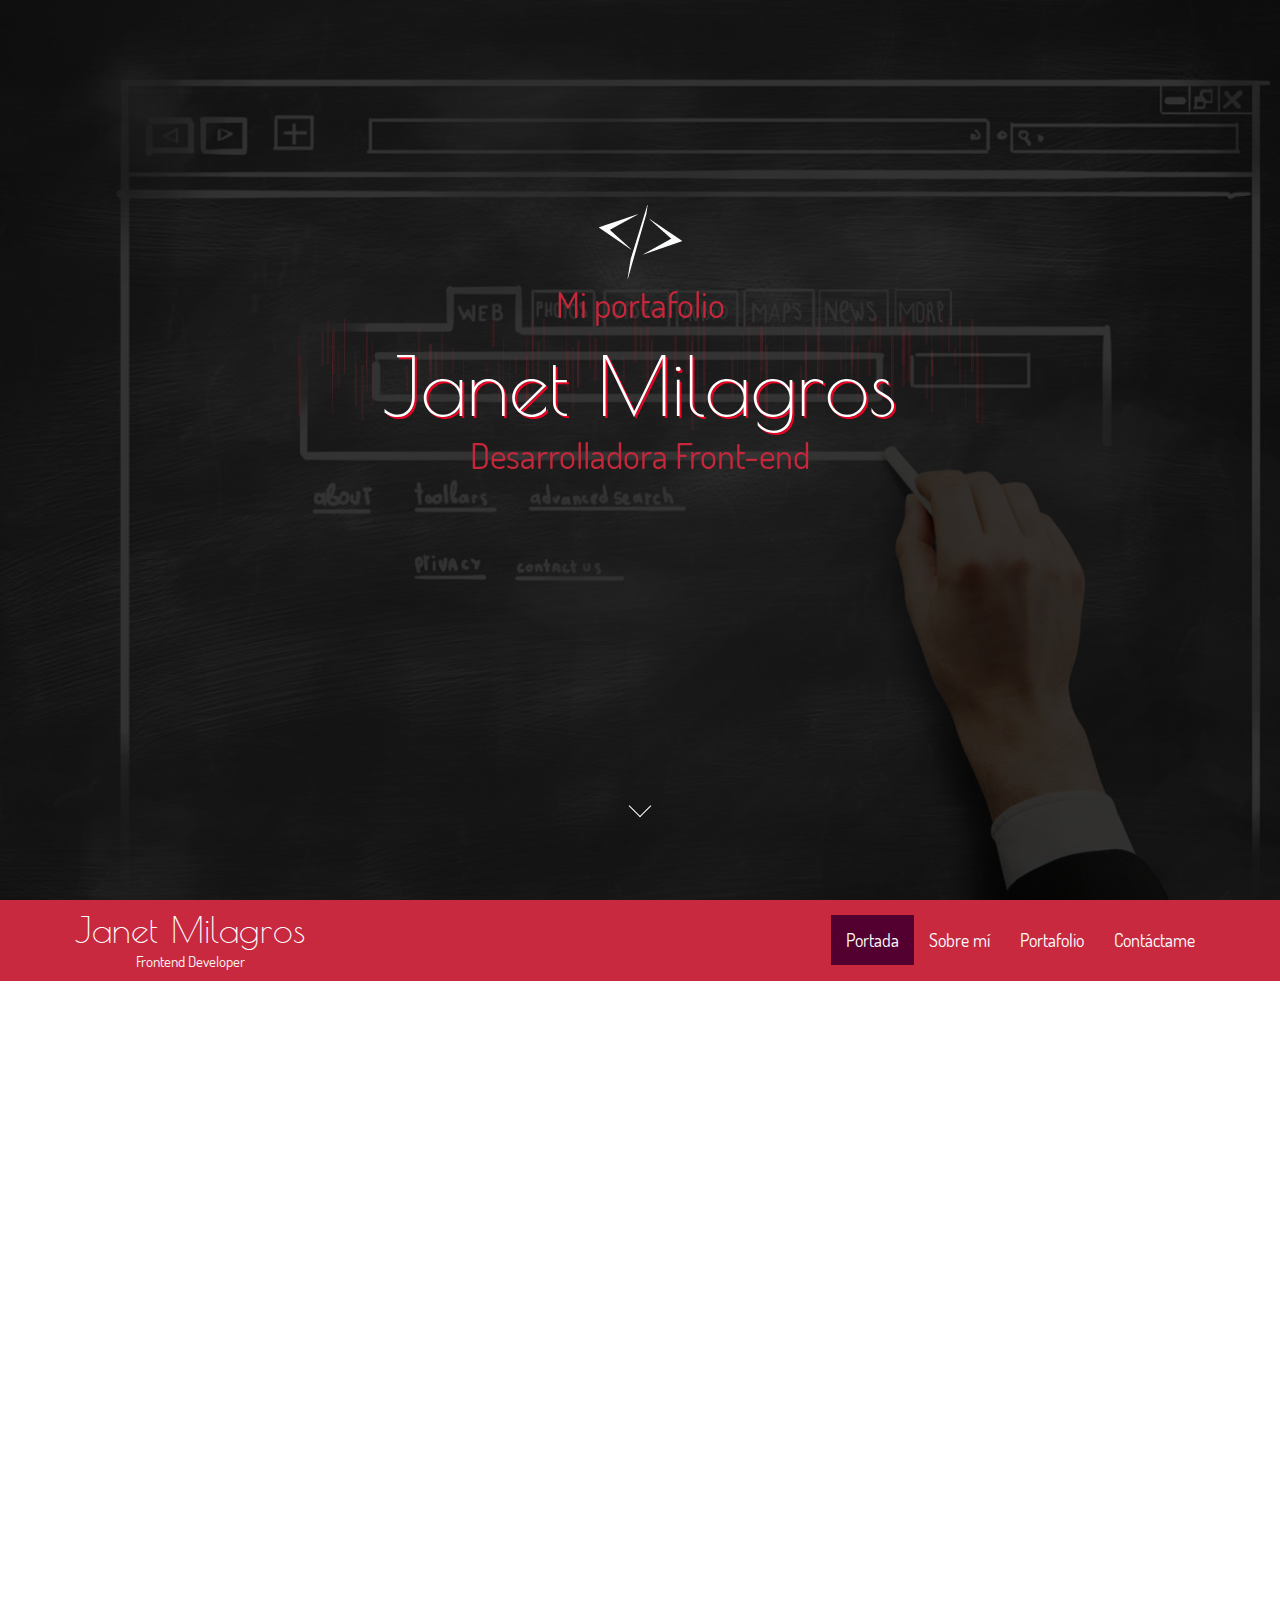
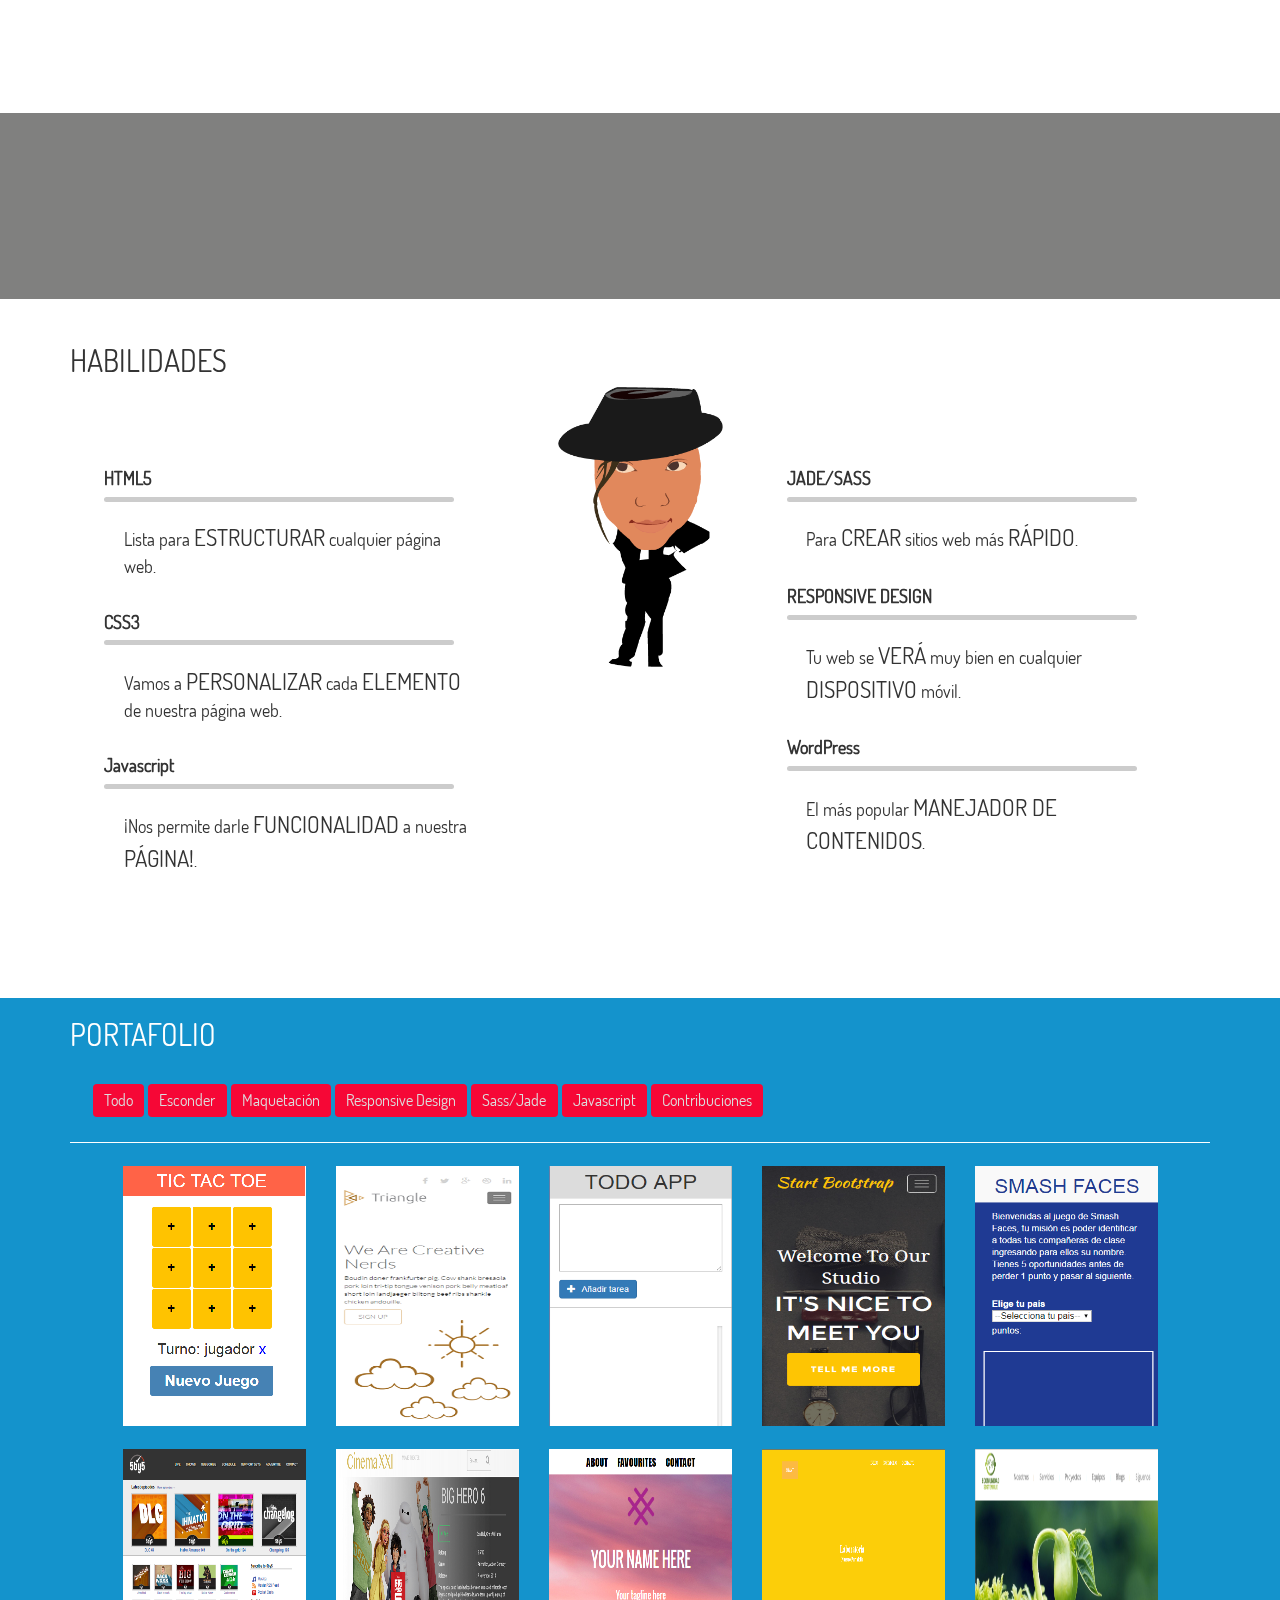
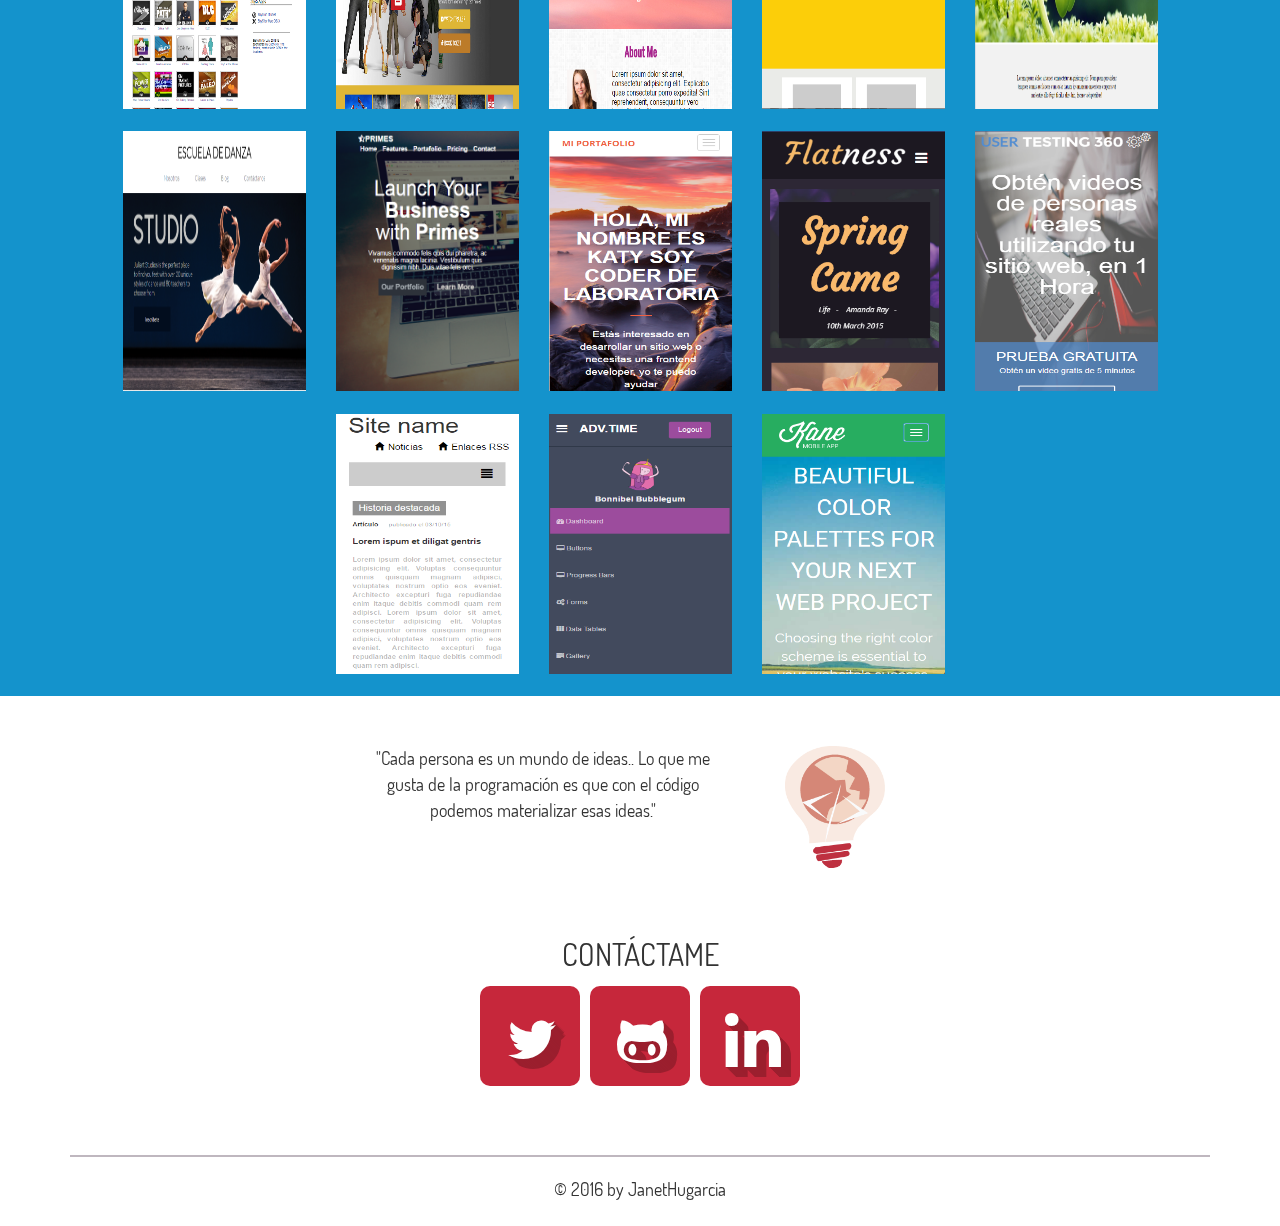
==== commit 7aa695e6: "cambiando color" ====
--- a/index.html
+++ b/index.html
@@ -15,14 +15,16 @@
   <body data-spy="scroll" data-target=".navbar" data-offset="50">
     <div id="hero">
       <div class="fondocolor">
-        <div class="container">			
-          <div class="col-md-12">
-            <div class="hero-text text-center"><img src="assets/images/codigo.png" class="iconp"/>
-              <P id="ocupacion">Mi portafolio</P>
-              <h1 id="titulo" class="particletext lines">Janet <span>Milagros</span></h1>
-              <P id="ocupacion">Desarrolladora Front-end</P>
-              <div class="pd">
-                <div id="preloader6"><span></span><span></span><span></span><span></span></div>
+        <div class="container">
+          <div class="row">			
+            <div class="col-md-12">
+              <div class="hero-text text-center"><img src="assets/images/codigo.png" class="iconp"/>
+                <P id="ocupacion">Mi portafolio</P>
+                <h1 id="titulo" class="particletext lines">Janet <span>Milagros</span></h1>
+                <P id="ocupacion">Desarrolladora Front-end</P>
+                <div class="pd">
+                  <div id="preloader6"><span></span><span></span><span></span><span></span></div>
+                </div>
               </div>
             </div>
           </div>
@@ -48,14 +50,14 @@
     </div>
     <div id="aboutme" class="pdt pdb">
       <div class="container">
-        <div data-wow-duration="1000ms" data-wow-delay="300ms" class="row wow fadeInRight">
+        <div data-wow-duration="1000ms" data-wow-delay="300ms" class="row wow fadeInUp">
           <div class="col-md-12">
             <div class="text-left">
               <h2>SOBRE MI</h2>
             </div>
           </div>
         </div>
-        <div data-wow-duration="1000ms" data-wow-delay="300ms" class="row wow fadeInLeft">
+        <div data-wow-duration="1000ms" data-wow-delay="300ms" class="row wow fadeInUp">
           <div class="col-md-4">
             <div class="i-principal"><span class="icono icon-heart-empty"></span>
               <p>Curiosa por la tecnología. Ganas de saberlo todo y crear aplicaciones increìbles.</p>
@@ -72,7 +74,7 @@
             </div>
           </div>
         </div>
-        <div data-wow-duration="1000ms" data-wow-delay="300ms" class="row wow fadeInRight">
+        <div data-wow-duration="1000ms" data-wow-delay="300ms" class="row wow fadeInUp">
           <div class="col-md-6 text">
             <p>Egresada de Laboratoria con estudios en computación e informática. Dispuesta a usar nuevas tecnologías y crear increíbles aplicaciones. Experiencia en Front End e interés en Back End, con el objetivo de convertirse en una Desarrolladora Full-stack.</p>
           </div>
@@ -83,13 +85,13 @@
     <div id="frase" class="text-center">
       <div class="fondocolor">
         <div class="container">
-          <div class="row pdt pdb">
-            <div data-wow-duration="1000ms" data-wow-delay="300ms" class="col-md-6 wow fadeInLeft">
+          <div data-wow-duration="1000ms" data-wow-delay="300ms" class="row pdt pdb wow fadeInLeft">
+            <div class="col-md-6">
               <blockquote>
                 <p>"Quiero aprender todo lo que pueda. Y aplicar lo aprendido para el beneficio de mi familia y de los que me rodean."</p><small>Algo para decir</small>
               </blockquote>
             </div>
-            <div data-wow-duration="1000ms" data-wow-delay="300ms" class="col-md-6 wow fadeInRight">
+            <div class="col-md-6">
               <blockquote>
                 <p>"Soy perseverante, y sé que todo se consigue a base de mucho trabajo y esfuerzo."</p><small>Acerca de mí</small>
               </blockquote>
@@ -106,38 +108,54 @@
           </div>
         </div>
         <div class="row">
-          <div class="col-md-6"><img src="assets/images/janet.png" class="avatar img-responsive"/></div>
-          <div class="col-md-6">
+          <div class="col-md-5">
             <div class="table-skill">
               <div class="bar-1">
                 <label>HTML5</label>
-                <div data-width="90%" class="bar">
-                  <div class="bar-inner"></div>
-                </div>
+                <div data-width="100%" class="bar">
+                  <div class="bar-inner"></div>
+                </div>
+                <p>Lista para <span>estructurar</span> cualquier página web.</p>
               </div>
               <div class="bar-1">
                 <label>CSS3</label>
-                <div data-width="86%" class="bar">
-                  <div class="bar-inner"></div>
-                </div>
-              </div>
-              <div class="bar-1">
-                <label>JavaScript</label>
-                <div data-width="50%" class="bar">
-                  <div class="bar-inner"></div>
-                </div>
-              </div>
-              <div class="bar-1">
-                <label>Sass</label>
-                <div data-width="65%" class="bar">
-                  <div class="bar-inner"></div>
-                </div>
-              </div>
-              <div class="bar-1">
-                <label>Jade</label>
-                <div data-width="65%" class="bar">
-                  <div class="bar-inner"></div>
-                </div>
+                <div data-width="100%" class="bar">
+                  <div class="bar-inner"> </div>
+                </div>
+                <p>Vamos a <span>personalizar</span> cada <span>elemento</span> de nuestra página web.</p>
+              </div>
+              <div class="bar-1">
+                <label>Javascript</label>
+                <div data-width="100%" class="bar">
+                  <div class="bar-inner"> </div>
+                </div>
+                <p>¡Nos permite darle <span>funcionalidad</span> a nuestra <span>página!</span>.</p>
+              </div>
+            </div>
+          </div>
+          <div class="col-md-2"><img src="assets/images/janet.png" class="avatar img-responsive"/></div>
+          <div class="col-md-5">
+            <div class="table-skill">
+              <div class="bar-1">
+                <label>JADE/SASS</label>
+                <div data-width="100%" class="bar">
+                  <div class="bar-inner"></div>
+                </div>
+                <P>Para <span>crear</span> sitios web más <span>rápido</span>.</P>
+              </div>
+              <div class="bar-1">
+                <label>RESPONSIVE DESIGN</label>
+                <div data-width="100%" class="bar">
+                  <div class="bar-inner"></div>
+                </div>
+                <P>Tu web se <span>verá</span> muy bien en cualquier <span>dispositivo</span> móvil.</P>
+              </div>
+              <div class="bar-1">
+                <label>WordPress</label>
+                <div data-width="100%" class="bar">
+                  <div class="bar-inner"></div>
+                </div>
+                <p>El más popular <span>manejador de contenidos</span>.</p>
               </div>
             </div>
           </div>
@@ -191,10 +209,10 @@
     <div class="esencia text-center pdb pdt">
       <div class="container">
         <div class="row">
-          <div class="col-md-12">
+          <div class="col-md-offset-3 col-md-4 pdt">
             <p>"Cada persona es un mundo de ideas.. Lo que me gusta de la programación es que con el código podemos materializar esas ideas."</p>
           </div>
-          <div class="col-md-12"><img src="assets/images/foco.png" alt="" class="img-responsive"/></div>
+          <div class="col-md-2 pdt"><img src="assets/images/foco.png" alt="" class="img-responsive"/></div>
         </div>
       </div>
     </div>
--- a/assets/css/main.css
+++ b/assets/css/main.css
@@ -12,7 +12,7 @@
 body {
   font-family: 'Dosis', sans-serif;
   font-size: 18px;
-  background-color: #FFDBC5; }
+  background-color: rgba(1, 1, 0, 0.5); }
 
 .pdt {
   padding-top: 25px; }
@@ -45,9 +45,10 @@
     height: 100%;
     background-color: rgba(0, 0, 0, 0.8); }
     #hero .fondocolor .hero-text {
-      padding: 25% 25% 0% 25%; }
+      padding: 18% 25% 0% 25%; }
       #hero .fondocolor .hero-text #titulo {
         font-size: 4.5em;
+        text-shadow: 2px 2px rgba(255, 0, 35, 0.9);
         z-index: 1000; }
       #hero .fondocolor .hero-text #ocupacion {
         font-size: 2em;
@@ -155,7 +156,8 @@
 .navbar-inverse {
   background-color: #C8293F;
   border: none;
-  border-radius: 0; }
+  border-radius: 0;
+  margin-bottom: 0px; }
 
 .navbar-brand {
   height: auto;
@@ -255,19 +257,20 @@
     margin-top: 5%; }
 
 #frase {
-  color: tomato; }
+  color: white; }
   #frase blockquote {
     font-size: 1.2em; }
 
 #skills img {
-  margin: 0 auto; }
+  margin: 0 auto;
+  width: 200px; }
 
 .table-skill {
   padding: 15% 0; }
 
 .bar {
   width: 90%;
-  height: 12px;
+  height: 5px;
   background-color: #ccc;
   border-radius: 5px;
   position: relative;
@@ -275,18 +278,24 @@
 
 .bar-1,
 .my-skills {
-  width: 80%;
+  width: 85%;
   margin: 10px auto; }
+
+.bar-1 p {
+  padding: 5%; }
+  .bar-1 p span {
+    font-size: 1.3em;
+    text-transform: uppercase; }
 
 .bar-inner {
   width: 0;
-  height: 12px;
+  height: 3px;
   line-height: 35px;
   background: #C6273B;
   border-radius: 5px 0 0 5px; }
 
 #portfolio {
-  background-color: #2C0F2B; }
+  background-color: #1493CC; }
   #portfolio img {
     margin: 0 15px; }
 
@@ -404,7 +413,7 @@
 
 @media screen and (max-width: 768px) {
   #hero .fondocolor .hero-text {
-    padding: 60% 0% 0%; }
+    padding: 18% 20% 0% 20%; }
     #hero .fondocolor .hero-text #titulo {
       font-size: 3em; }
 
